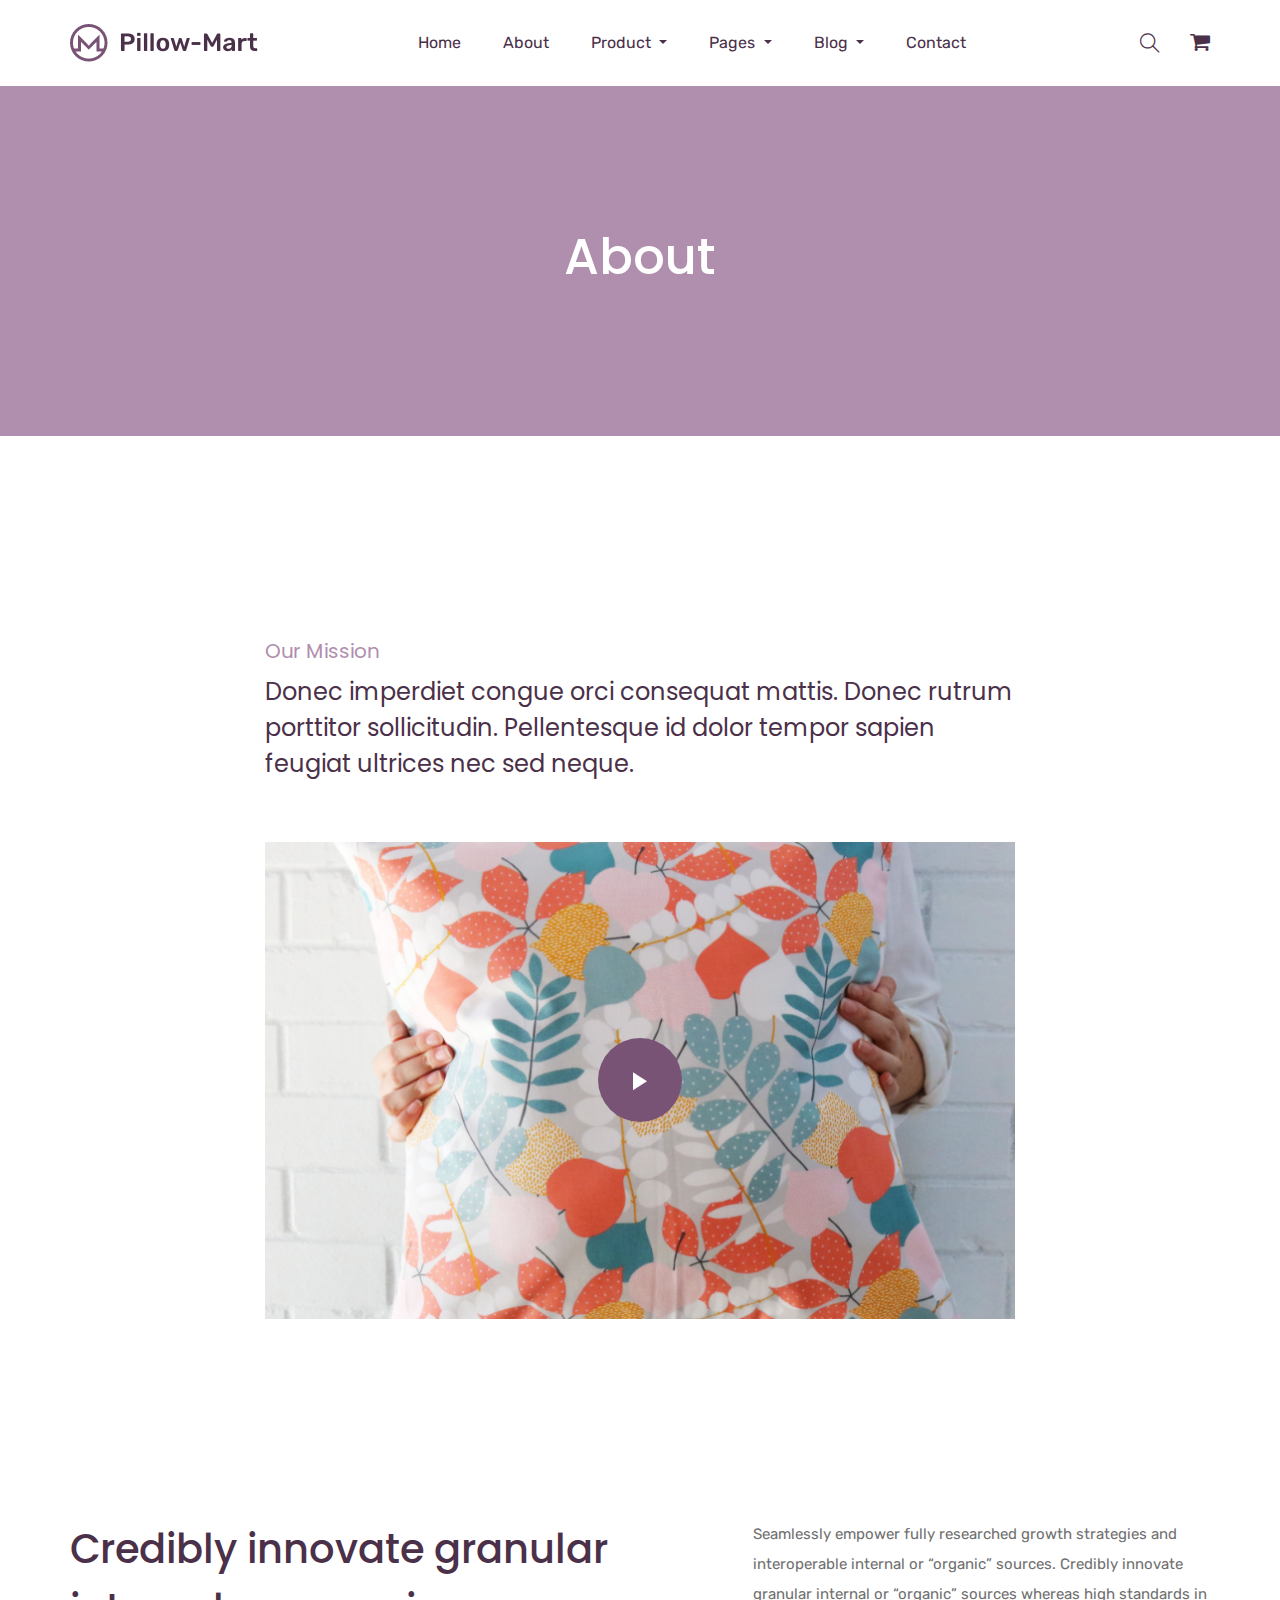
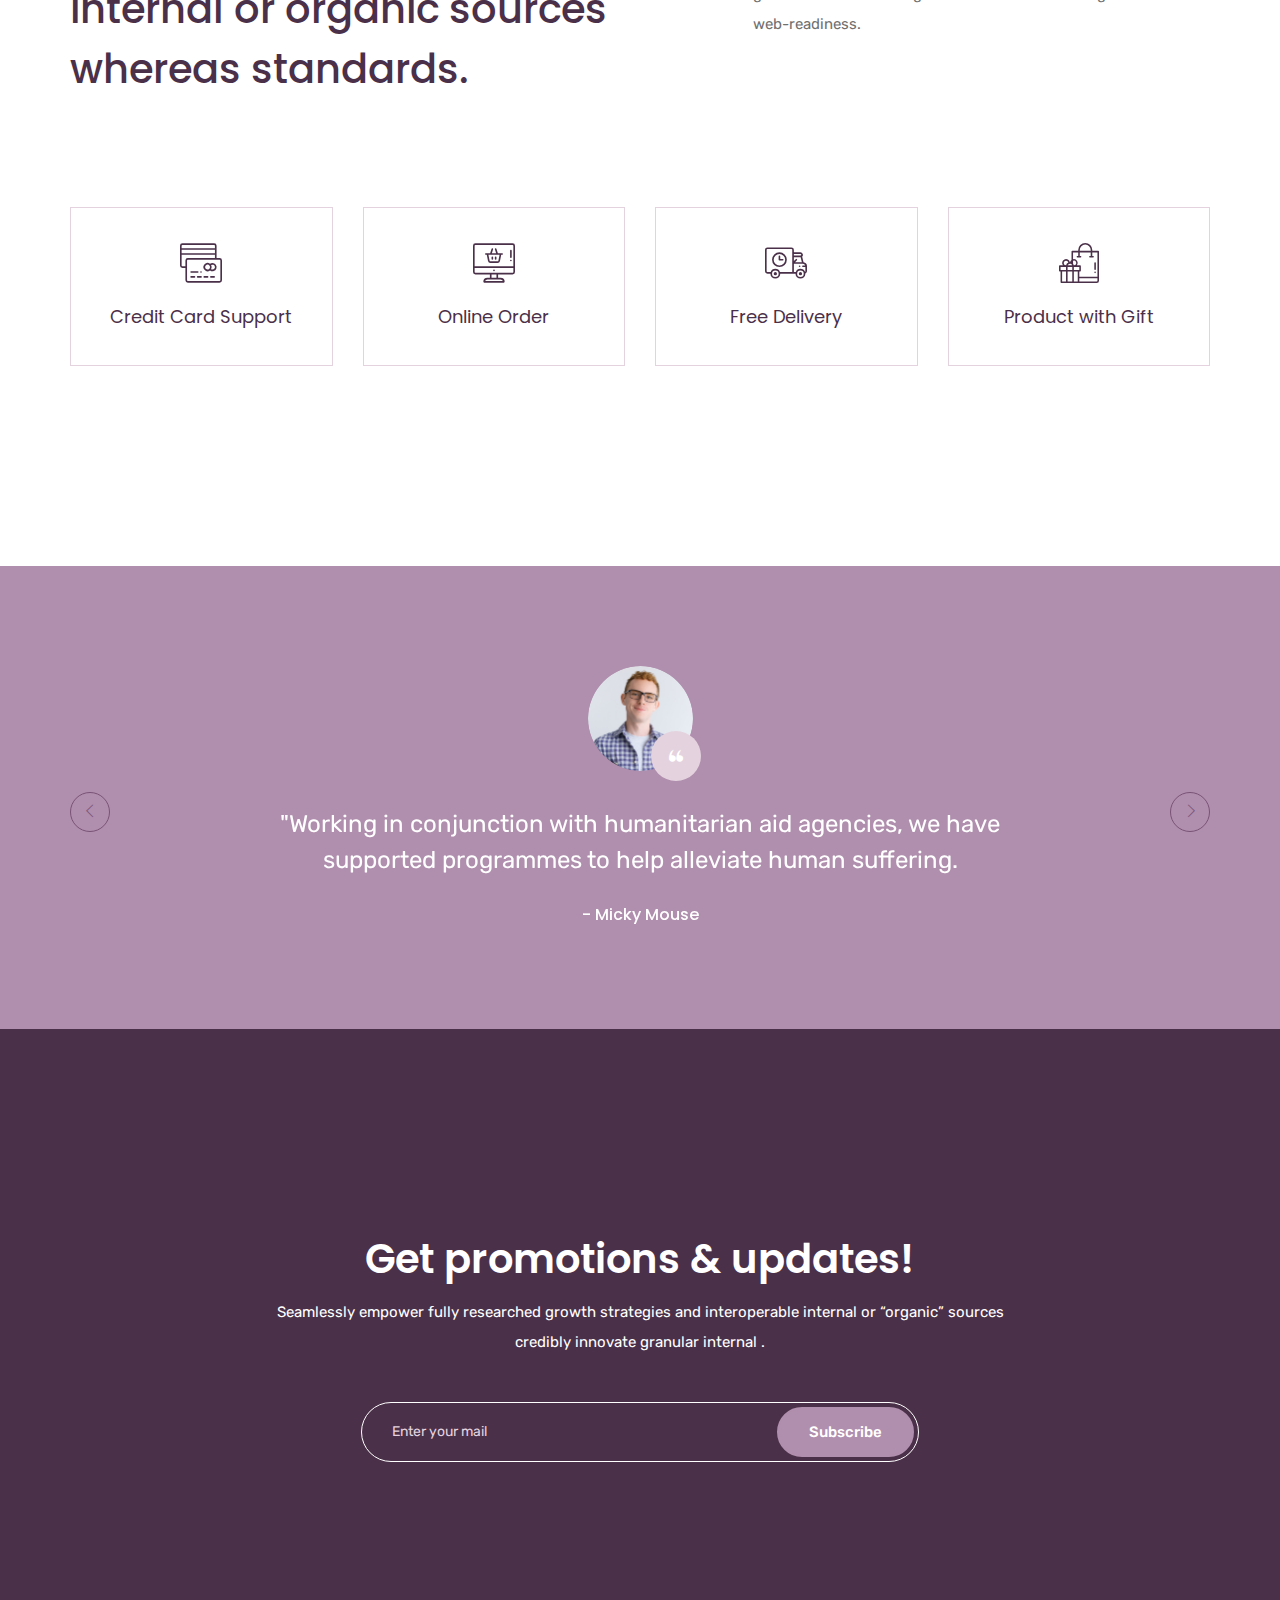
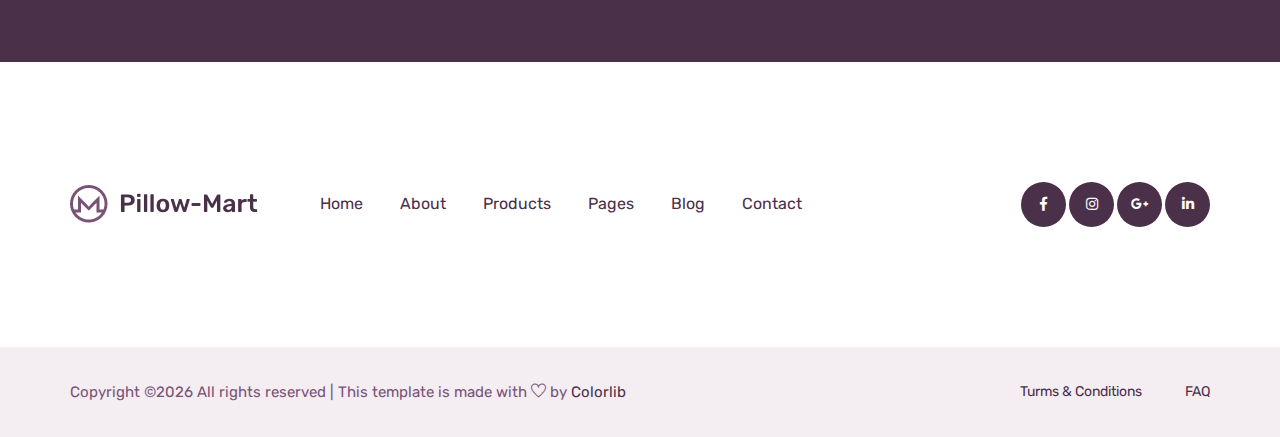
==== about.html @ 35aacd4d "progress 1" ====
<!doctype html>
<html lang="zxx">

<head>
    <!-- Required meta tags -->
    <meta charset="utf-8">
    <meta name="viewport" content="width=device-width, initial-scale=1, shrink-to-fit=no">
    <title>pillloMart</title>
    <link rel="icon" href="img/favicon.png">
    <!-- Bootstrap CSS -->
    <link rel="stylesheet" href="css/bootstrap.min.css">
    <!-- animate CSS -->
    <link rel="stylesheet" href="css/animate.css">
    <!-- owl carousel CSS -->
    <link rel="stylesheet" href="css/owl.carousel.min.css">
    <!-- font awesome CSS -->
    <link rel="stylesheet" href="css/all.css">
    <!-- flaticon CSS -->
    <link rel="stylesheet" href="css/flaticon.css">
    <link rel="stylesheet" href="css/themify-icons.css">
    <!-- font awesome CSS -->
    <link rel="stylesheet" href="css/magnific-popup.css">
    <!-- swiper CSS -->
    <link rel="stylesheet" href="css/slick.css">
    <!-- style CSS -->
    <link rel="stylesheet" href="css/style.css">
</head>

<body>
    <!--::header part start::-->
    <header class="main_menu home_menu">
        <div class="container">
            <div class="row align-items-center justify-content-center">
                <div class="col-lg-12">
                    <nav class="navbar navbar-expand-lg navbar-light">
                        <a class="navbar-brand" href="index.html"> <img src="img/logo.png" alt="logo"> </a>
                        <button class="navbar-toggler" type="button" data-toggle="collapse"
                            data-target="#navbarSupportedContent" aria-controls="navbarSupportedContent"
                            aria-expanded="false" aria-label="Toggle navigation">
                            <span class="menu_icon"><i class="fas fa-bars"></i></span>
                        </button>

                        <div class="collapse navbar-collapse main-menu-item" id="navbarSupportedContent">
                            <ul class="navbar-nav">
                                <li class="nav-item">
                                    <a class="nav-link" href="index.html">Home</a>
                                </li>
                                <li class="nav-item">
                                    <a class="nav-link" href="about.html">about</a>
                                </li>
                                <li class="nav-item dropdown">
                                    <a class="nav-link dropdown-toggle" href="blog.html" id="navbarDropdown_1"
                                        role="button" data-toggle="dropdown" aria-haspopup="true" aria-expanded="false">
                                        product
                                    </a>
                                    <div class="dropdown-menu" aria-labelledby="navbarDropdown_1">
                                        <a class="dropdown-item" href="product_list.html"> product list</a>
                                        <a class="dropdown-item" href="single-product.html">product details</a>
                                        
                                    </div>
                                </li>
                                <li class="nav-item dropdown">
                                    <a class="nav-link dropdown-toggle" href="blog.html" id="navbarDropdown_3"
                                        role="button" data-toggle="dropdown" aria-haspopup="true" aria-expanded="false">
                                        pages
                                    </a>
                                    <div class="dropdown-menu" aria-labelledby="navbarDropdown_2">
                                        <a class="dropdown-item" href="login.html"> 
                                            login
                                            
                                        </a>
                                        <a class="dropdown-item" href="checkout.html">product checkout</a>
                                        <a class="dropdown-item" href="cart.html">shopping cart</a>
                                        <a class="dropdown-item" href="confirmation.html">confirmation</a>
                                        <a class="dropdown-item" href="elements.html">elements</a>
                                    </div>
                                </li>
                                
                                <li class="nav-item dropdown">
                                    <a class="nav-link dropdown-toggle" href="blog.html" id="navbarDropdown_2"
                                        role="button" data-toggle="dropdown" aria-haspopup="true" aria-expanded="false">
                                        blog
                                    </a>
                                    <div class="dropdown-menu" aria-labelledby="navbarDropdown_2">
                                        <a class="dropdown-item" href="blog.html"> blog</a>
                                        <a class="dropdown-item" href="single-blog.html">Single blog</a>
                                    </div>
                                </li>
                                
                                <li class="nav-item">
                                    <a class="nav-link" href="contact.html">Contact</a>
                                </li>
                            </ul>
                        </div>
                        <div class="hearer_icon d-flex align-items-center">
                            <a id="search_1" href="javascript:void(0)"><i class="ti-search"></i></a>
                            <a href="cart.html">
                                <i class="flaticon-shopping-cart-black-shape"></i>
                            </a>
                        </div>
                    </nav>
                </div>
            </div>
        </div>
        <div class="search_input" id="search_input_box">
            <div class="container ">
                <form class="d-flex justify-content-between search-inner">
                    <input type="text" class="form-control" id="search_input" placeholder="Search Here">
                    <button type="submit" class="btn"></button>
                    <span class="ti-close" id="close_search" title="Close Search"></span>
                </form>
            </div>
        </div>
    </header>
    <!-- Header part end-->

    <!-- breadcrumb part start-->
    <section class="breadcrumb_part">
        <div class="container">
            <div class="row">
                <div class="col-lg-12">
                    <div class="breadcrumb_iner">
                        <h2>About</h2>
                    </div>
                </div>
            </div>
        </div>
    </section>
    <!-- breadcrumb part end-->
    
    <!-- product list part start-->
    <section class="about_us padding_top">
        <div class="container">
            <div class="row justify-content-center">
                <div class="col-lg-8">
                    <div class="about_us_content">
                        <h5>Our Mission</h5>
                        <h3>Donec imperdiet congue orci consequat mattis. Donec rutrum porttitor sollicitudin. Pellentesque id dolor tempor sapien feugiat ultrices nec sed neque.</h3>
                        <div class="about_us_video">
                            <img src="img/about_us_video.png" alt="#" class="img-fluid">
                            <a class="about_video_icon popup-youtube" href="https://www.youtube.com/watch?v=DWHB6nTyKDI"></a>
                        </div>
                    </div>
                </div>
            </div>
        </div>
    </section>
    <!-- product list part end-->

    <!-- feature part here -->
    <section class="feature_part section_padding">
        <div class="container">
            <div class="row justify-content-between">
                <div class="col-lg-6">
                    <div class="feature_part_tittle">
                        <h3>Credibly innovate granular
                        internal or organic sources
                        whereas standards.</h3>
                    </div>
                </div>
                <div class="col-lg-5">
                    <div class="feature_part_content">
                        <p>Seamlessly empower fully researched growth strategies and interoperable internal or “organic” sources. Credibly innovate granular internal or “organic” sources whereas high standards in web-readiness.</p>
                    </div>
                </div>
            </div>
            <div class="row justify-content-center">
                <div class="col-lg-3 col-sm-6">
                    <div class="single_feature_part">
                        <img src="img/icon/feature_icon_1.svg" alt="#">
                        <h4>Credit Card Support</h4>
                    </div>
                </div>
                <div class="col-lg-3 col-sm-6">
                    <div class="single_feature_part">
                        <img src="img/icon/feature_icon_2.svg" alt="#">
                        <h4>Online Order</h4>
                    </div>
                </div>
                <div class="col-lg-3 col-sm-6">
                    <div class="single_feature_part">
                        <img src="img/icon/feature_icon_3.svg" alt="#">
                        <h4>Free Delivery</h4>
                    </div>
                </div>
                <div class="col-lg-3 col-sm-6">
                    <div class="single_feature_part">
                        <img src="img/icon/feature_icon_4.svg" alt="#">
                        <h4>Product with Gift</h4>
                    </div>
                </div>
            </div>
        </div>
    </section>
    <!-- feature part end -->
    
    <!-- client review part here -->
    <section class="client_review">
        <div class="container">
            <div class="row justify-content-center">
                <div class="col-lg-8">
                    <div class="client_review_slider owl-carousel">
                        <div class="single_client_review">
                            <div class="client_img">
                                <img src="img/client.png" alt="#">
                            </div>
                            <p>"Working in conjunction with humanitarian aid agencies, we have supported programmes to help alleviate human suffering.</p>
                            <h5>- Micky Mouse</h5>
                        </div>
                        <div class="single_client_review">
                            <div class="client_img">
                                <img src="img/client_1.png" alt="#">
                            </div>
                            <p>"Working in conjunction with humanitarian aid agencies, we have supported programmes to help alleviate human suffering.</p>
                            <h5>- Micky Mouse</h5>
                        </div>
                        <div class="single_client_review">
                            <div class="client_img">
                                <img src="img/client_2.png" alt="#">
                            </div>
                            <p>"Working in conjunction with humanitarian aid agencies, we have supported programmes to help alleviate human suffering.</p>
                            <h5>- Micky Mouse</h5>
                        </div>
                    </div>
                </div>
            </div>
        </div>
    </section>
    <!-- client review part end -->

    <!-- subscribe part here -->
    <section class="subscribe_part section_padding">
        <div class="container">
            <div class="row justify-content-center">
                <div class="col-lg-8">
                    <div class="subscribe_part_content">
                        <h2>Get promotions & updates!</h2>
                        <p>Seamlessly empower fully researched growth strategies and interoperable internal or “organic” sources credibly innovate granular internal .</p>
                        <div class="subscribe_form">
                            <input type="email" placeholder="Enter your mail">
                            <a href="#" class="btn_1">Subscribe</a>
                        </div>
                    </div>
                </div>
            </div>
        </div>
    </section>
    <!-- subscribe part end -->

    <!--::footer_part start::-->
    <footer class="footer_part">
            <div class="footer_iner">
                <div class="container">
                    <div class="row justify-content-between align-items-center">
                        <div class="col-lg-8">
                            <div class="footer_menu">
                                <div class="footer_logo">
                                    <a href="index.html"><img src="img/logo.png" alt="#"></a>
                                </div>
                                <div class="footer_menu_item">
                                    <a href="index.html">Home</a>
                                    <a href="about.html">About</a>
                                    <a href="product_list.html">Products</a>
                                    <a href="#">Pages</a>
                                    <a href="blog.html">Blog</a>
                                    <a href="contact.html">Contact</a>
                                </div>
                            </div>
                        </div>
                        <div class="col-lg-4">
                            <div class="social_icon">
                                <a href="#"><i class="fab fa-facebook-f"></i></a>
                                <a href="#"><i class="fab fa-instagram"></i></a>
                                <a href="#"><i class="fab fa-google-plus-g"></i></a>
                                <a href="#"><i class="fab fa-linkedin-in"></i></a>
                            </div>
                        </div>
                    </div>
                </div>
            </div>
            
            <div class="copyright_part">
                <div class="container">
                    <div class="row ">
                        <div class="col-lg-12">
                            <div class="copyright_text">
                                <P><!-- Link back to Colorlib can't be removed. Template is licensed under CC BY 3.0. -->
Copyright &copy;<script>document.write(new Date().getFullYear());</script> All rights reserved | This template is made with <i class="ti-heart" aria-hidden="true"></i> by <a href="https://colorlib.com" target="_blank">Colorlib</a>
<!-- Link back to Colorlib can't be removed. Template is licensed under CC BY 3.0. --></P>
                                <div class="copyright_link">
                                    <a href="#">Turms & Conditions</a>
                                    <a href="#">FAQ</a>
                                </div>
                            </div>
                        </div>
                    </div>
                </div>
            </div>
    </footer>
    <!--::footer_part end::-->

    <!-- jquery plugins here-->
    <script src="js/jquery-1.12.1.min.js"></script>
    <!-- popper js -->
    <script src="js/popper.min.js"></script>
    <!-- bootstrap js -->
    <script src="js/bootstrap.min.js"></script>
    <!-- easing js -->
    <script src="js/jquery.magnific-popup.js"></script>
    <!-- swiper js -->
    <script src="js/swiper.min.js"></script>
    <!-- swiper js -->
    <script src="js/mixitup.min.js"></script>
    <!-- particles js -->
    <script src="js/owl.carousel.min.js"></script>
    <script src="js/jquery.nice-select.min.js"></script>
    <!-- slick js -->
    <script src="js/slick.min.js"></script>
    <script src="js/jquery.counterup.min.js"></script>
    <script src="js/waypoints.min.js"></script>
    <script src="js/contact.js"></script>
    <script src="js/jquery.ajaxchimp.min.js"></script>
    <script src="js/jquery.form.js"></script>
    <script src="js/jquery.validate.min.js"></script>
    <script src="js/mail-script.js"></script>
    <!-- custom js -->
    <script src="js/custom.js"></script>
</body>

</html>
---- css/flaticon.css ----
/*
  	Flaticon icon font: Flaticon
  	Creation date: 30/12/2019 07:11
  	*/

@font-face {
  font-family: "Flaticon";
  src: url("../fonts/Flaticon.eot");
  src: url("../fonts/Flaticon.eot?#iefix") format("embedded-opentype"),
       url("../fonts/Flaticon.woff2") format("woff2"),
       url("../fonts/Flaticon.woff") format("woff"),
       url("../fonts/Flaticon.ttf") format("truetype"),
       url("../fonts/Flaticon.svg#Flaticon") format("svg");
  font-weight: normal;
  font-style: normal;
}

@media screen and (-webkit-min-device-pixel-ratio:0) {
  @font-face {
    font-family: "Flaticon";
    src: url("./Flaticon.svg#Flaticon") format("svg");
  }
}

[class^="flaticon-"]:before, [class*=" flaticon-"]:before,
[class^="flaticon-"]:after, [class*=" flaticon-"]:after {   
  font-family: Flaticon;
  font-style: normal;
}

.flaticon-quote:before { content: "\f100"; }
.flaticon-shopping-cart-black-shape:before { content: "\f101"; }
---- css/themify-icons.css ----
@font-face {
	font-family: 'themify';
	src:url('../fonts/themify.eot?-fvbane');
	src:url('../fonts/themify.eot?#iefix-fvbane') format('embedded-opentype'),
		url('../fonts/themify.woff?-fvbane') format('woff'),
		url('../fonts/themify.ttf?-fvbane') format('truetype'),
		url('../fonts/themify.svg?-fvbane#themify') format('svg');
	font-weight: normal;
	font-style: normal;
}

[class^="ti-"], [class*=" ti-"] {
	font-family: 'themify';
	speak: none;
	font-style: normal;
	font-weight: normal;
	font-variant: normal;
	text-transform: none;
	line-height: 1;

	/* Better Font Rendering =========== */
	-webkit-font-smoothing: antialiased;
	-moz-osx-font-smoothing: grayscale;
}

.ti-wand:before {
	content: "\e600";
}
.ti-volume:before {
	content: "\e601";
}
.ti-user:before {
	content: "\e602";
}
.ti-unlock:before {
	content: "\e603";
}
.ti-unlink:before {
	content: "\e604";
}
.ti-trash:before {
	content: "\e605";
}
.ti-thought:before {
	content: "\e606";
}
.ti-target:before {
	content: "\e607";
}
.ti-tag:before {
	content: "\e608";
}
.ti-tablet:before {
	content: "\e609";
}
.ti-star:before {
	content: "\e60a";
}
.ti-spray:before {
	content: "\e60b";
}
.ti-signal:before {
	content: "\e60c";
}
.ti-shopping-cart:before {
	content: "\e60d";
}
.ti-shopping-cart-full:before {
	content: "\e60e";
}
.ti-settings:before {
	content: "\e60f";
}
.ti-search:before {
	content: "\e610";
}
.ti-zoom-in:before {
	content: "\e611";
}
.ti-zoom-out:before {
	content: "\e612";
}
.ti-cut:before {
	content: "\e613";
}
.ti-ruler:before {
	content: "\e614";
}
.ti-ruler-pencil:before {
	content: "\e615";
}
.ti-ruler-alt:before {
	content: "\e616";
}
.ti-bookmark:before {
	content: "\e617";
}
.ti-bookmark-alt:before {
	content: "\e618";
}
.ti-reload:before {
	content: "\e619";
}
.ti-plus:before {
	content: "\e61a";
}
.ti-pin:before {
	content: "\e61b";
}
.ti-pencil:before {
	content: "\e61c";
}
.ti-pencil-alt:before {
	content: "\e61d";
}
.ti-paint-roller:before {
	content: "\e61e";
}
.ti-paint-bucket:before {
	content: "\e61f";
}
.ti-na:before {
	content: "\e620";
}
.ti-mobile:before {
	content: "\e621";
}
.ti-minus:before {
	content: "\e622";
}
.ti-medall:before {
	content: "\e623";
}
.ti-medall-alt:before {
	content: "\e624";
}
.ti-marker:before {
	content: "\e625";
}
.ti-marker-alt:before {
	content: "\e626";
}
.ti-arrow-up:before {
	content: "\e627";
}
.ti-arrow-right:before {
	content: "\e628";
}
.ti-arrow-left:before {
	content: "\e629";
}
.ti-arrow-down:before {
	content: "\e62a";
}
.ti-lock:before {
	content: "\e62b";
}
.ti-location-arrow:before {
	content: "\e62c";
}
.ti-link:before {
	content: "\e62d";
}
.ti-layout:before {
	content: "\e62e";
}
.ti-layers:before {
	content: "\e62f";
}
.ti-layers-alt:before {
	content: "\e630";
}
.ti-key:before {
	content: "\e631";
}
.ti-import:before {
	content: "\e632";
}
.ti-image:before {
	content: "\e633";
}
.ti-heart:before {
	content: "\e634";
}
.ti-heart-broken:before {
	content: "\e635";
}
.ti-hand-stop:before {
	content: "\e636";
}
.ti-hand-open:before {
	content: "\e637";
}
.ti-hand-drag:before {
	content: "\e638";
}
.ti-folder:before {
	content: "\e639";
}
.ti-flag:before {
	content: "\e63a";
}
.ti-flag-alt:before {
	content: "\e63b";
}
.ti-flag-alt-2:before {
	content: "\e63c";
}
.ti-eye:before {
	content: "\e63d";
}
.ti-export:before {
	content: "\e63e";
}
.ti-exchange-vertical:before {
	content: "\e63f";
}
.ti-desktop:before {
	content: "\e640";
}
.ti-cup:before {
	content: "\e641";
}
.ti-crown:before {
	content: "\e642";
}
.ti-comments:before {
	content: "\e643";
}
.ti-comment:before {
	content: "\e644";
}
.ti-comment-alt:before {
	content: "\e645";
}
.ti-close:before {
	content: "\e646";
}
.ti-clip:before {
	content: "\e647";
}
.ti-angle-up:before {
	content: "\e648";
}
.ti-angle-right:before {
	content: "\e649";
}
.ti-angle-left:before {
	content: "\e64a";
}
.ti-angle-down:before {
	content: "\e64b";
}
.ti-check:before {
	content: "\e64c";
}
.ti-check-box:before {
	content: "\e64d";
}
.ti-camera:before {
	content: "\e64e";
}
.ti-announcement:before {
	content: "\e64f";
}
.ti-brush:before {
	content: "\e650";
}
.ti-briefcase:before {
	content: "\e651";
}
.ti-bolt:before {
	content: "\e652";
}
.ti-bolt-alt:before {
	content: "\e653";
}
.ti-blackboard:before {
	content: "\e654";
}
.ti-bag:before {
	content: "\e655";
}
.ti-move:before {
	content: "\e656";
}
.ti-arrows-vertical:before {
	content: "\e657";
}
.ti-arrows-horizontal:before {
	content: "\e658";
}
.ti-fullscreen:before {
	content: "\e659";
}
.ti-arrow-top-right:before {
	content: "\e65a";
}
.ti-arrow-top-left:before {
	content: "\e65b";
}
.ti-arrow-circle-up:before {
	content: "\e65c";
}
.ti-arrow-circle-right:before {
	content: "\e65d";
}
.ti-arrow-circle-left:before {
	content: "\e65e";
}
.ti-arrow-circle-down:before {
	content: "\e65f";
}
.ti-angle-double-up:before {
	content: "\e660";
}
.ti-angle-double-right:before {
	content: "\e661";
}
.ti-angle-double-left:before {
	content: "\e662";
}
.ti-angle-double-down:before {
	content: "\e663";
}
.ti-zip:before {
	content: "\e664";
}
.ti-world:before {
	content: "\e665";
}
.ti-wheelchair:before {
	content: "\e666";
}
.ti-view-list:before {
	content: "\e667";
}
.ti-view-list-alt:before {
	content: "\e668";
}
.ti-view-grid:before {
	content: "\e669";
}
.ti-uppercase:before {
	content: "\e66a";
}
.ti-upload:before {
	content: "\e66b";
}
.ti-underline:before {
	content: "\e66c";
}
.ti-truck:before {
	content: "\e66d";
}
.ti-timer:before {
	content: "\e66e";
}
.ti-ticket:before {
	content: "\e66f";
}
.ti-thumb-up:before {
	content: "\e670";
}
.ti-thumb-down:before {
	content: "\e671";
}
.ti-text:before {
	content: "\e672";
}
.ti-stats-up:before {
	content: "\e673";
}
.ti-stats-down:before {
	content: "\e674";
}
.ti-split-v:before {
	content: "\e675";
}
.ti-split-h:before {
	content: "\e676";
}
.ti-smallcap:before {
	content: "\e677";
}
.ti-shine:before {
	content: "\e678";
}
.ti-shift-right:before {
	content: "\e679";
}
.ti-shift-left:before {
	content: "\e67a";
}
.ti-shield:before {
	content: "\e67b";
}
.ti-notepad:before {
	content: "\e67c";
}
.ti-server:before {
	content: "\e67d";
}
.ti-quote-right:before {
	content: "\e67e";
}
.ti-quote-left:before {
	content: "\e67f";
}
.ti-pulse:before {
	content: "\e680";
}
.ti-printer:before {
	content: "\e681";
}
.ti-power-off:before {
	content: "\e682";
}
.ti-plug:before {
	content: "\e683";
}
.ti-pie-chart:before {
	content: "\e684";
}
.ti-paragraph:before {
	content: "\e685";
}
.ti-panel:before {
	content: "\e686";
}
.ti-package:before {
	content: "\e687";
}
.ti-music:before {
	content: "\e688";
}
.ti-music-alt:before {
	content: "\e689";
}
.ti-mouse:before {
	content: "\e68a";
}
.ti-mouse-alt:before {
	content: "\e68b";
}
.ti-money:before {
	content: "\e68c";
}
.ti-microphone:before {
	content: "\e68d";
}
.ti-menu:before {
	content: "\e68e";
}
.ti-menu-alt:before {
	content: "\e68f";
}
.ti-map:before {
	content: "\e690";
}
.ti-map-alt:before {
	content: "\e691";
}
.ti-loop:before {
	content: "\e692";
}
.ti-location-pin:before {
	content: "\e693";
}
.ti-list:before {
	content: "\e694";
}
.ti-light-bulb:before {
	content: "\e695";
}
.ti-Italic:before {
	content: "\e696";
}
.ti-info:before {
	content: "\e697";
}
.ti-infinite:before {
	content: "\e698";
}
.ti-id-badge:before {
	content: "\e699";
}
.ti-hummer:before {
	content: "\e69a";
}
.ti-home:before {
	content: "\e69b";
}
.ti-help:before {
	content: "\e69c";
}
.ti-headphone:before {
	content: "\e69d";
}
.ti-harddrives:before {
	content: "\e69e";
}
.ti-harddrive:before {
	content: "\e69f";
}
.ti-gift:before {
	content: "\e6a0";
}
.ti-game:before {
	content: "\e6a1";
}
.ti-filter:before {
	content: "\e6a2";
}
.ti-files:before {
	content: "\e6a3";
}
.ti-file:before {
	content: "\e6a4";
}
.ti-eraser:before {
	content: "\e6a5";
}
.ti-envelope:before {
	content: "\e6a6";
}
.ti-download:before {
	content: "\e6a7";
}
.ti-direction:before {
	content: "\e6a8";
}
.ti-direction-alt:before {
	content: "\e6a9";
}
.ti-dashboard:before {
	content: "\e6aa";
}
.ti-control-stop:before {
	content: "\e6ab";
}
.ti-control-shuffle:before {
	content: "\e6ac";
}
.ti-control-play:before {
	content: "\e6ad";
}
.ti-control-pause:before {
	content: "\e6ae";
}
.ti-control-forward:before {
	content: "\e6af";
}
.ti-control-backward:before {
	content: "\e6b0";
}
.ti-cloud:before {
	content: "\e6b1";
}
.ti-cloud-up:before {
	content: "\e6b2";
}
.ti-cloud-down:before {
	content: "\e6b3";
}
.ti-clipboard:before {
	content: "\e6b4";
}
.ti-car:before {
	content: "\e6b5";
}
.ti-calendar:before {
	content: "\e6b6";
}
.ti-book:before {
	content: "\e6b7";
}
.ti-bell:before {
	content: "\e6b8";
}
.ti-basketball:before {
	content: "\e6b9";
}
.ti-bar-chart:before {
	content: "\e6ba";
}
.ti-bar-chart-alt:before {
	content: "\e6bb";
}
.ti-back-right:before {
	content: "\e6bc";
}
.ti-back-left:before {
	content: "\e6bd";
}
.ti-arrows-corner:before {
	content: "\e6be";
}
.ti-archive:before {
	content: "\e6bf";
}
.ti-anchor:before {
	content: "\e6c0";
}
.ti-align-right:before {
	content: "\e6c1";
}
.ti-align-left:before {
	content: "\e6c2";
}
.ti-align-justify:before {
	content: "\e6c3";
}
.ti-align-center:before {
	content: "\e6c4";
}
.ti-alert:before {
	content: "\e6c5";
}
.ti-alarm-clock:before {
	content: "\e6c6";
}
.ti-agenda:before {
	content: "\e6c7";
}
.ti-write:before {
	content: "\e6c8";
}
.ti-window:before {
	content: "\e6c9";
}
.ti-widgetized:before {
	content: "\e6ca";
}
.ti-widget:before {
	content: "\e6cb";
}
.ti-widget-alt:before {
	content: "\e6cc";
}
.ti-wallet:before {
	content: "\e6cd";
}
.ti-video-clapper:before {
	content: "\e6ce";
}
.ti-video-camera:before {
	content: "\e6cf";
}
.ti-vector:before {
	content: "\e6d0";
}
.ti-themify-logo:before {
	content: "\e6d1";
}
.ti-themify-favicon:before {
	content: "\e6d2";
}
.ti-themify-favicon-alt:before {
	content: "\e6d3";
}
.ti-support:before {
	content: "\e6d4";
}
.ti-stamp:before {
	content: "\e6d5";
}
.ti-split-v-alt:before {
	content: "\e6d6";
}
.ti-slice:before {
	content: "\e6d7";
}
.ti-shortcode:before {
	content: "\e6d8";
}
.ti-shift-right-alt:before {
	content: "\e6d9";
}
.ti-shift-left-alt:before {
	content: "\e6da";
}
.ti-ruler-alt-2:before {
	content: "\e6db";
}
.ti-receipt:before {
	content: "\e6dc";
}
.ti-pin2:before {
	content: "\e6dd";
}
.ti-pin-alt:before {
	content: "\e6de";
}
.ti-pencil-alt2:before {
	content: "\e6df";
}
.ti-palette:before {
	content: "\e6e0";
}
.ti-more:before {
	content: "\e6e1";
}
.ti-more-alt:before {
	content: "\e6e2";
}
.ti-microphone-alt:before {
	content: "\e6e3";
}
.ti-magnet:before {
	content: "\e6e4";
}
.ti-line-double:before {
	content: "\e6e5";
}
.ti-line-dotted:before {
	content: "\e6e6";
}
.ti-line-dashed:before {
	content: "\e6e7";
}
.ti-layout-width-full:before {
	content: "\e6e8";
}
.ti-layout-width-default:before {
	content: "\e6e9";
}
.ti-layout-width-default-alt:before {
	content: "\e6ea";
}
.ti-layout-tab:before {
	content: "\e6eb";
}
.ti-layout-tab-window:before {
	content: "\e6ec";
}
.ti-layout-tab-v:before {
	content: "\e6ed";
}
.ti-layout-tab-min:before {
	content: "\e6ee";
}
.ti-layout-slider:before {
	content: "\e6ef";
}
.ti-layout-slider-alt:before {
	content: "\e6f0";
}
.ti-layout-sidebar-right:before {
	content: "\e6f1";
}
.ti-layout-sidebar-none:before {
	content: "\e6f2";
}
.ti-layout-sidebar-left:before {
	content: "\e6f3";
}
.ti-layout-placeholder:before {
	content: "\e6f4";
}
.ti-layout-menu:before {
	content: "\e6f5";
}
.ti-layout-menu-v:before {
	content: "\e6f6";
}
.ti-layout-menu-separated:before {
	content: "\e6f7";
}
.ti-layout-menu-full:before {
	content: "\e6f8";
}
.ti-layout-media-right-alt:before {
	content: "\e6f9";
}
.ti-layout-media-right:before {
	content: "\e6fa";
}
.ti-layout-media-overlay:before {
	content: "\e6fb";
}
.ti-layout-media-overlay-alt:before {
	content: "\e6fc";
}
.ti-layout-media-overlay-alt-2:before {
	content: "\e6fd";
}
.ti-layout-media-left-alt:before {
	content: "\e6fe";
}
.ti-layout-media-left:before {
	content: "\e6ff";
}
.ti-layout-media-center-alt:before {
	content: "\e700";
}
.ti-layout-media-center:before {
	content: "\e701";
}
.ti-layout-list-thumb:before {
	content: "\e702";
}
.ti-layout-list-thumb-alt:before {
	content: "\e703";
}
.ti-layout-list-post:before {
	content: "\e704";
}
.ti-layout-list-large-image:before {
	content: "\e705";
}
.ti-layout-line-solid:before {
	content: "\e706";
}
.ti-layout-grid4:before {
	content: "\e707";
}
.ti-layout-grid3:before {
	content: "\e708";
}
.ti-layout-grid2:before {
	content: "\e709";
}
.ti-layout-grid2-thumb:before {
	content: "\e70a";
}
.ti-layout-cta-right:before {
	content: "\e70b";
}
.ti-layout-cta-left:before {
	content: "\e70c";
}
.ti-layout-cta-center:before {
	content: "\e70d";
}
.ti-layout-cta-btn-right:before {
	content: "\e70e";
}
.ti-layout-cta-btn-left:before {
	content: "\e70f";
}
.ti-layout-column4:before {
	content: "\e710";
}
.ti-layout-column3:before {
	content: "\e711";
}
.ti-layout-column2:before {
	content: "\e712";
}
.ti-layout-accordion-separated:before {
	content: "\e713";
}
.ti-layout-accordion-merged:before {
	content: "\e714";
}
.ti-layout-accordion-list:before {
	content: "\e715";
}
.ti-ink-pen:before {
	content: "\e716";
}
.ti-info-alt:before {
	content: "\e717";
}
.ti-help-alt:before {
	content: "\e718";
}
.ti-headphone-alt:before {
	content: "\e719";
}
.ti-hand-point-up:before {
	content: "\e71a";
}
.ti-hand-point-right:before {
	content: "\e71b";
}
.ti-hand-point-left:before {
	content: "\e71c";
}
.ti-hand-point-down:before {
	content: "\e71d";
}
.ti-gallery:before {
	content: "\e71e";
}
.ti-face-smile:before {
	content: "\e71f";
}
.ti-face-sad:before {
	content: "\e720";
}
.ti-credit-card:before {
	content: "\e721";
}
.ti-control-skip-forward:before {
	content: "\e722";
}
.ti-control-skip-backward:before {
	content: "\e723";
}
.ti-control-record:before {
	content: "\e724";
}
.ti-control-eject:before {
	content: "\e725";
}
.ti-comments-smiley:before {
	content: "\e726";
}
.ti-brush-alt:before {
	content: "\e727";
}
.ti-youtube:before {
	content: "\e728";
}
.ti-vimeo:before {
	content: "\e729";
}
.ti-twitter:before {
	content: "\e72a";
}
.ti-time:before {
	content: "\e72b";
}
.ti-tumblr:before {
	content: "\e72c";
}
.ti-skype:before {
	content: "\e72d";
}
.ti-share:before {
	content: "\e72e";
}
.ti-share-alt:before {
	content: "\e72f";
}
.ti-rocket:before {
	content: "\e730";
}
.ti-pinterest:before {
	content: "\e731";
}
.ti-new-window:before {
	content: "\e732";
}
.ti-microsoft:before {
	content: "\e733";
}
.ti-list-ol:before {
	content: "\e734";
}
.ti-linkedin:before {
	content: "\e735";
}
.ti-layout-sidebar-2:before {
	content: "\e736";
}
.ti-layout-grid4-alt:before {
	content: "\e737";
}
.ti-layout-grid3-alt:before {
	content: "\e738";
}
.ti-layout-grid2-alt:before {
	content: "\e739";
}
.ti-layout-column4-alt:before {
	content: "\e73a";
}
.ti-layout-column3-alt:before {
	content: "\e73b";
}
.ti-layout-column2-alt:before {
	content: "\e73c";
}
.ti-instagram:before {
	content: "\e73d";
}
.ti-google:before {
	content: "\e73e";
}
.ti-github:before {
	content: "\e73f";
}
.ti-flickr:before {
	content: "\e740";
}
.ti-facebook:before {
	content: "\e741";
}
.ti-dropbox:before {
	content: "\e742";
}
.ti-dribbble:before {
	content: "\e743";
}
.ti-apple:before {
	content: "\e744";
}
.ti-android:before {
	content: "\e745";
}
.ti-save:before {
	content: "\e746";
}
.ti-save-alt:before {
	content: "\e747";
}
.ti-yahoo:before {
	content: "\e748";
}
.ti-wordpress:before {
	content: "\e749";
}
.ti-vimeo-alt:before {
	content: "\e74a";
}
.ti-twitter-alt:before {
	content: "\e74b";
}
.ti-tumblr-alt:before {
	content: "\e74c";
}
.ti-trello:before {
	content: "\e74d";
}
.ti-stack-overflow:before {
	content: "\e74e";
}
.ti-soundcloud:before {
	content: "\e74f";
}
.ti-sharethis:before {
	content: "\e750";
}
.ti-sharethis-alt:before {
	content: "\e751";
}
.ti-reddit:before {
	content: "\e752";
}
.ti-pinterest-alt:before {
	content: "\e753";
}
.ti-microsoft-alt:before {
	content: "\e754";
}
.ti-linux:before {
	content: "\e755";
}
.ti-jsfiddle:before {
	content: "\e756";
}
.ti-joomla:before {
	content: "\e757";
}
.ti-html5:before {
	content: "\e758";
}
.ti-flickr-alt:before {
	content: "\e759";
}
.ti-email:before {
	content: "\e75a";
}
.ti-drupal:before {
	content: "\e75b";
}
.ti-dropbox-alt:before {
	content: "\e75c";
}
.ti-css3:before {
	content: "\e75d";
}
.ti-rss:before {
	content: "\e75e";
}
.ti-rss-alt:before {
	content: "\e75f";
}
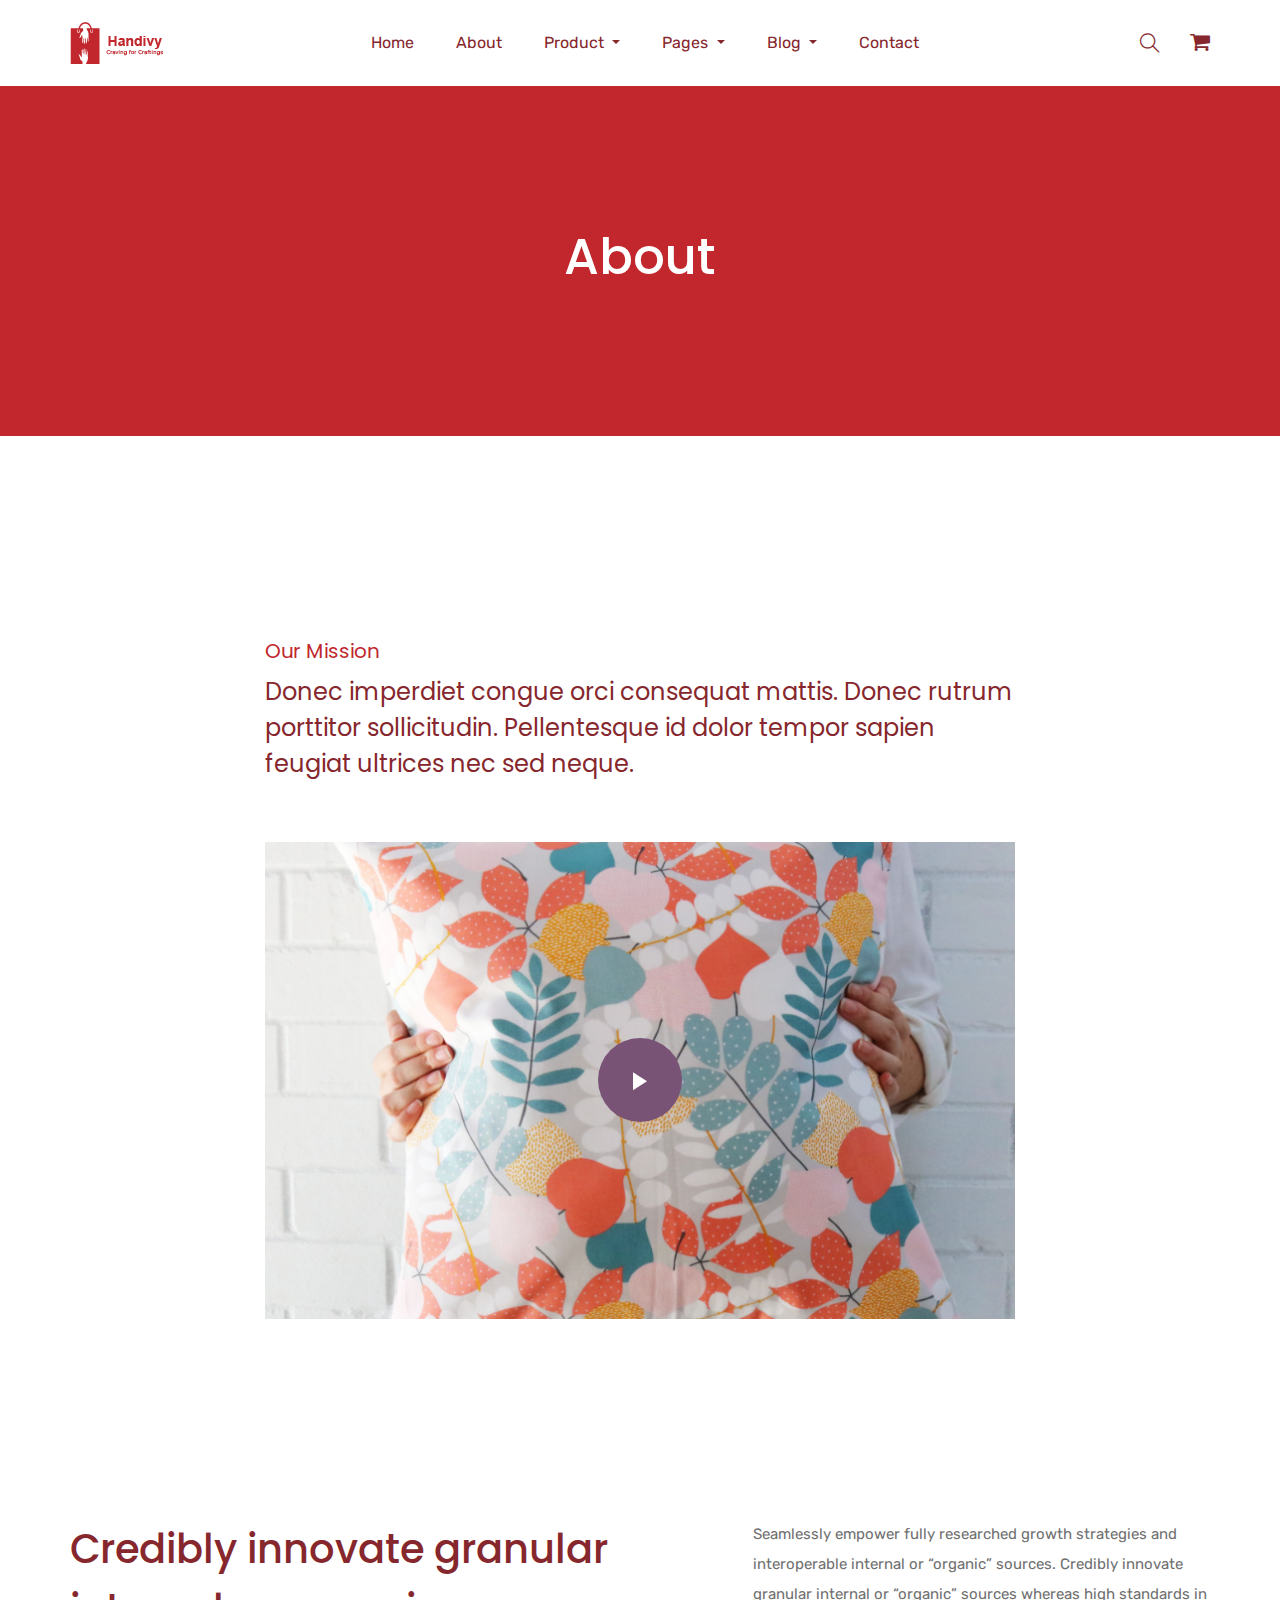
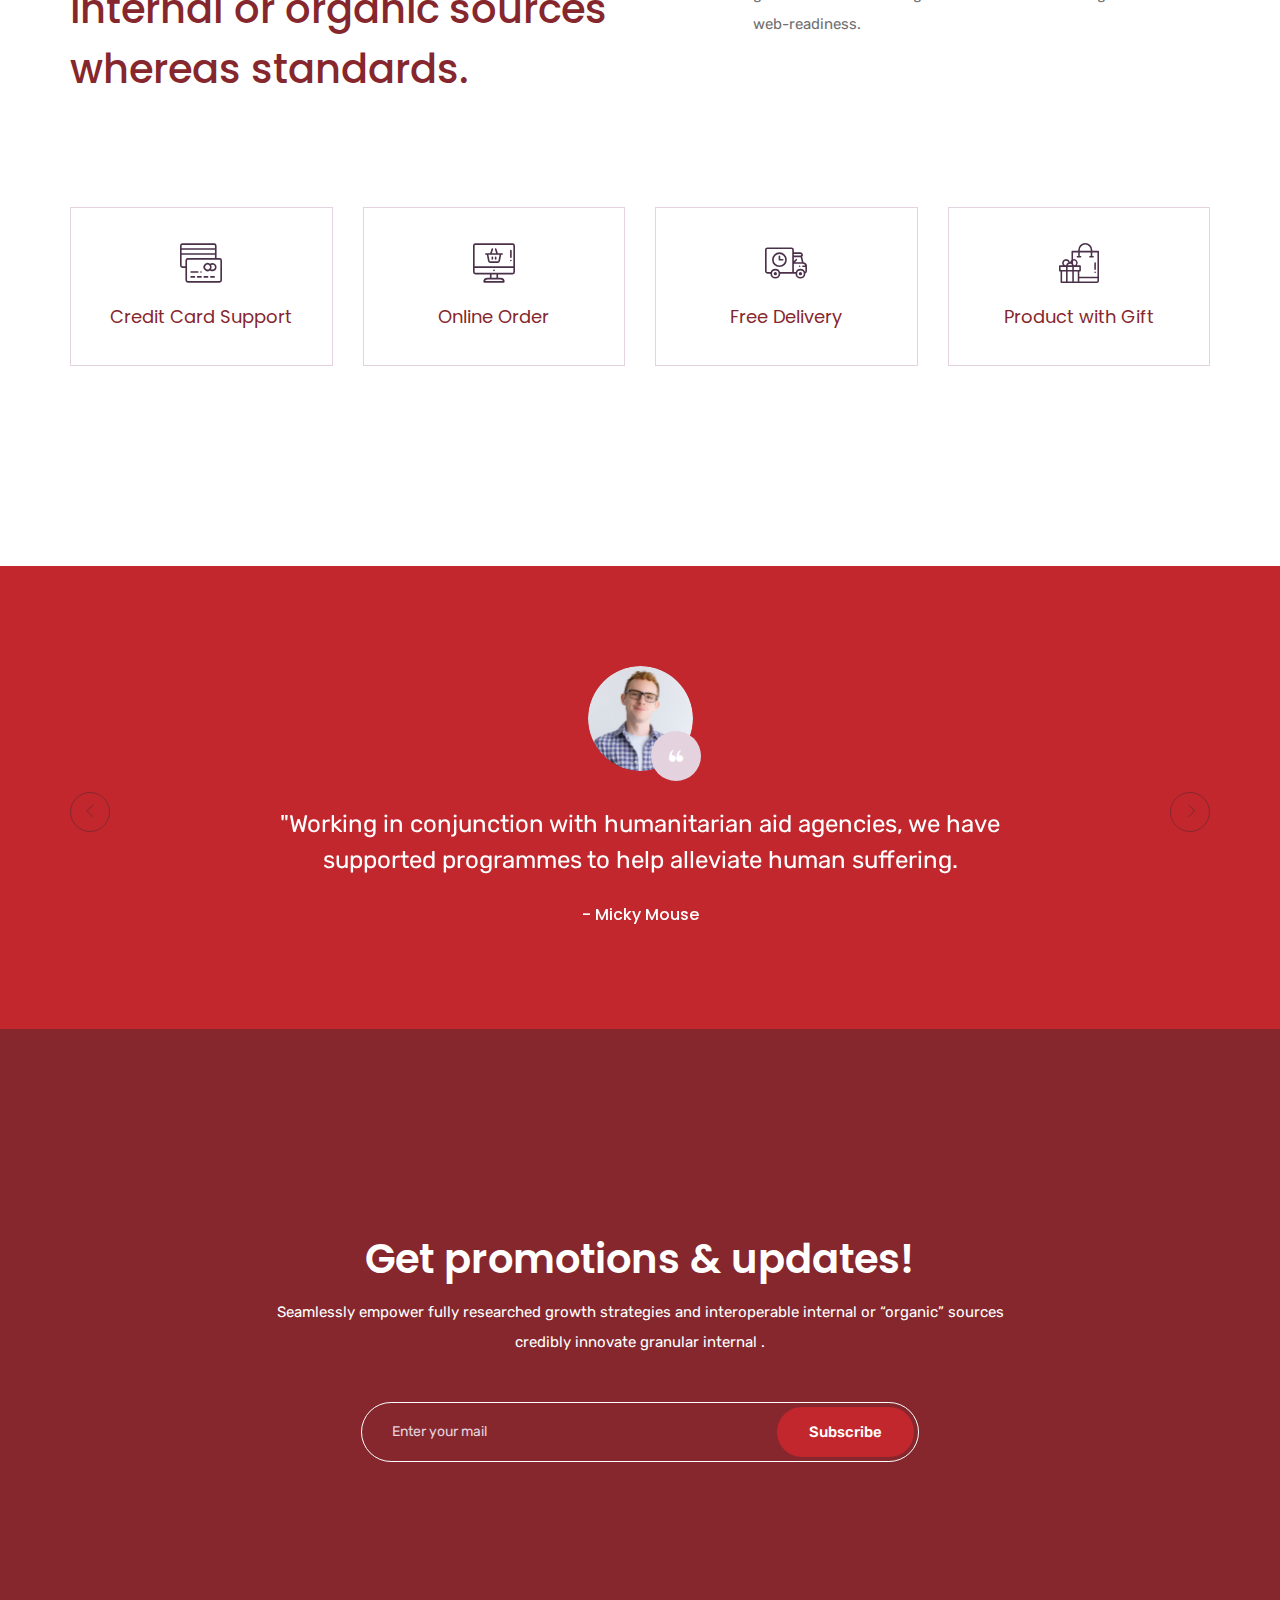
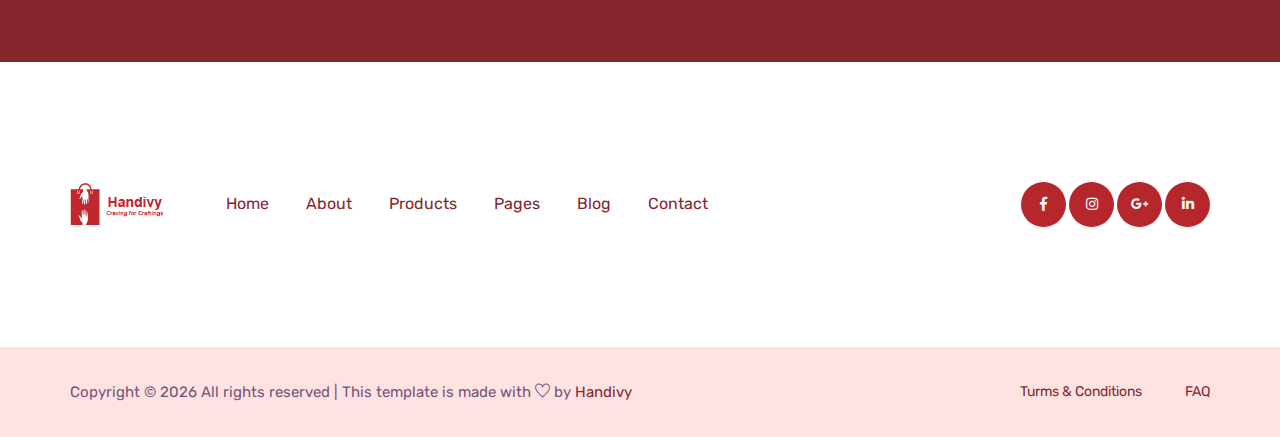
==== commit bc90833b: "refactor(app): edit about.html, blog.html, cart.html, login.html" ====
--- a/about.html
+++ b/about.html
@@ -1,301 +1,405 @@
-<!doctype html>
+<!DOCTYPE html>
 <html lang="zxx">
-
-<head>
+  <head>
     <!-- Required meta tags -->
-    <meta charset="utf-8">
-    <meta name="viewport" content="width=device-width, initial-scale=1, shrink-to-fit=no">
-    <title>pillloMart</title>
-    <link rel="icon" href="img/favicon.png">
+    <meta charset="utf-8" />
+    <meta
+      name="viewport"
+      content="width=device-width, initial-scale=1, shrink-to-fit=no"
+    />
+    <title>Handivy - handicraft e-commerce</title>
+    <link rel="icon" href="img/logo/Asset 9.png" />
     <!-- Bootstrap CSS -->
-    <link rel="stylesheet" href="css/bootstrap.min.css">
+    <link rel="stylesheet" href="css/bootstrap.min.css" />
     <!-- animate CSS -->
-    <link rel="stylesheet" href="css/animate.css">
+    <link rel="stylesheet" href="css/animate.css" />
     <!-- owl carousel CSS -->
-    <link rel="stylesheet" href="css/owl.carousel.min.css">
+    <link rel="stylesheet" href="css/owl.carousel.min.css" />
     <!-- font awesome CSS -->
-    <link rel="stylesheet" href="css/all.css">
+    <link rel="stylesheet" href="css/all.css" />
     <!-- flaticon CSS -->
-    <link rel="stylesheet" href="css/flaticon.css">
-    <link rel="stylesheet" href="css/themify-icons.css">
+    <link rel="stylesheet" href="css/flaticon.css" />
+    <link rel="stylesheet" href="css/themify-icons.css" />
     <!-- font awesome CSS -->
-    <link rel="stylesheet" href="css/magnific-popup.css">
+    <link rel="stylesheet" href="css/magnific-popup.css" />
     <!-- swiper CSS -->
-    <link rel="stylesheet" href="css/slick.css">
+    <link rel="stylesheet" href="css/slick.css" />
     <!-- style CSS -->
-    <link rel="stylesheet" href="css/style.css">
-</head>
-
-<body>
+    <link rel="stylesheet" href="css/style.css" />
+  </head>
+
+  <body>
     <!--::header part start::-->
     <header class="main_menu home_menu">
+      <div class="container">
+        <div class="row align-items-center justify-content-center">
+          <div class="col-lg-12">
+            <nav class="navbar navbar-expand-lg navbar-light">
+              <a class="navbar-brand" href="index.html">
+                <img
+                  src="img/logo/Asset 10.png"
+                  alt="logo"
+                  style="margin-top: 10px; margin-bottom: 10px;"
+                />
+              </a>
+              <button
+                class="navbar-toggler"
+                type="button"
+                data-toggle="collapse"
+                data-target="#navbarSupportedContent"
+                aria-controls="navbarSupportedContent"
+                aria-expanded="false"
+                aria-label="Toggle navigation"
+              >
+                <span class="menu_icon"><i class="fas fa-bars"></i></span>
+              </button>
+
+              <div
+                class="collapse navbar-collapse main-menu-item"
+                id="navbarSupportedContent"
+              >
+                <ul class="navbar-nav">
+                  <li class="nav-item">
+                    <a class="nav-link" href="index.html">Home</a>
+                  </li>
+                  <li class="nav-item">
+                    <a class="nav-link" href="about.html">about</a>
+                  </li>
+                  <li class="nav-item dropdown">
+                    <a
+                      class="nav-link dropdown-toggle"
+                      href="blog.html"
+                      id="navbarDropdown_1"
+                      role="button"
+                      data-toggle="dropdown"
+                      aria-haspopup="true"
+                      aria-expanded="false"
+                    >
+                      product
+                    </a>
+                    <div
+                      class="dropdown-menu"
+                      aria-labelledby="navbarDropdown_1"
+                    >
+                      <a class="dropdown-item" href="product_list.html">
+                        product list</a
+                      >
+                      <a class="dropdown-item" href="single-product.html"
+                        >product details</a
+                      >
+                    </div>
+                  </li>
+                  <li class="nav-item dropdown">
+                    <a
+                      class="nav-link dropdown-toggle"
+                      href="blog.html"
+                      id="navbarDropdown_3"
+                      role="button"
+                      data-toggle="dropdown"
+                      aria-haspopup="true"
+                      aria-expanded="false"
+                    >
+                      pages
+                    </a>
+                    <div
+                      class="dropdown-menu"
+                      aria-labelledby="navbarDropdown_2"
+                    >
+                      <a class="dropdown-item" href="login.html">
+                        login
+                      </a>
+                      <a class="dropdown-item" href="checkout.html"
+                        >product checkout</a
+                      >
+                      <a class="dropdown-item" href="cart.html"
+                        >shopping cart</a
+                      >
+                      <a class="dropdown-item" href="confirmation.html"
+                        >confirmation</a
+                      >
+                      <a class="dropdown-item" href="elements.html">elements</a>
+                    </div>
+                  </li>
+
+                  <li class="nav-item dropdown">
+                    <a
+                      class="nav-link dropdown-toggle"
+                      href="blog.html"
+                      id="navbarDropdown_2"
+                      role="button"
+                      data-toggle="dropdown"
+                      aria-haspopup="true"
+                      aria-expanded="false"
+                    >
+                      blog
+                    </a>
+                    <div
+                      class="dropdown-menu"
+                      aria-labelledby="navbarDropdown_2"
+                    >
+                      <a class="dropdown-item" href="blog.html"> blog</a>
+                      <a class="dropdown-item" href="single-blog.html"
+                        >Single blog</a
+                      >
+                    </div>
+                  </li>
+
+                  <li class="nav-item">
+                    <a class="nav-link" href="contact.html">Contact</a>
+                  </li>
+                </ul>
+              </div>
+              <div class="hearer_icon d-flex align-items-center">
+                <a id="search_1" href="javascript:void(0)"
+                  ><i class="ti-search"></i
+                ></a>
+                <a href="cart.html">
+                  <i class="flaticon-shopping-cart-black-shape"></i>
+                </a>
+              </div>
+            </nav>
+          </div>
+        </div>
+      </div>
+      <div class="search_input" id="search_input_box">
         <div class="container">
-            <div class="row align-items-center justify-content-center">
-                <div class="col-lg-12">
-                    <nav class="navbar navbar-expand-lg navbar-light">
-                        <a class="navbar-brand" href="index.html"> <img src="img/logo.png" alt="logo"> </a>
-                        <button class="navbar-toggler" type="button" data-toggle="collapse"
-                            data-target="#navbarSupportedContent" aria-controls="navbarSupportedContent"
-                            aria-expanded="false" aria-label="Toggle navigation">
-                            <span class="menu_icon"><i class="fas fa-bars"></i></span>
-                        </button>
-
-                        <div class="collapse navbar-collapse main-menu-item" id="navbarSupportedContent">
-                            <ul class="navbar-nav">
-                                <li class="nav-item">
-                                    <a class="nav-link" href="index.html">Home</a>
-                                </li>
-                                <li class="nav-item">
-                                    <a class="nav-link" href="about.html">about</a>
-                                </li>
-                                <li class="nav-item dropdown">
-                                    <a class="nav-link dropdown-toggle" href="blog.html" id="navbarDropdown_1"
-                                        role="button" data-toggle="dropdown" aria-haspopup="true" aria-expanded="false">
-                                        product
-                                    </a>
-                                    <div class="dropdown-menu" aria-labelledby="navbarDropdown_1">
-                                        <a class="dropdown-item" href="product_list.html"> product list</a>
-                                        <a class="dropdown-item" href="single-product.html">product details</a>
-                                        
-                                    </div>
-                                </li>
-                                <li class="nav-item dropdown">
-                                    <a class="nav-link dropdown-toggle" href="blog.html" id="navbarDropdown_3"
-                                        role="button" data-toggle="dropdown" aria-haspopup="true" aria-expanded="false">
-                                        pages
-                                    </a>
-                                    <div class="dropdown-menu" aria-labelledby="navbarDropdown_2">
-                                        <a class="dropdown-item" href="login.html"> 
-                                            login
-                                            
-                                        </a>
-                                        <a class="dropdown-item" href="checkout.html">product checkout</a>
-                                        <a class="dropdown-item" href="cart.html">shopping cart</a>
-                                        <a class="dropdown-item" href="confirmation.html">confirmation</a>
-                                        <a class="dropdown-item" href="elements.html">elements</a>
-                                    </div>
-                                </li>
-                                
-                                <li class="nav-item dropdown">
-                                    <a class="nav-link dropdown-toggle" href="blog.html" id="navbarDropdown_2"
-                                        role="button" data-toggle="dropdown" aria-haspopup="true" aria-expanded="false">
-                                        blog
-                                    </a>
-                                    <div class="dropdown-menu" aria-labelledby="navbarDropdown_2">
-                                        <a class="dropdown-item" href="blog.html"> blog</a>
-                                        <a class="dropdown-item" href="single-blog.html">Single blog</a>
-                                    </div>
-                                </li>
-                                
-                                <li class="nav-item">
-                                    <a class="nav-link" href="contact.html">Contact</a>
-                                </li>
-                            </ul>
-                        </div>
-                        <div class="hearer_icon d-flex align-items-center">
-                            <a id="search_1" href="javascript:void(0)"><i class="ti-search"></i></a>
-                            <a href="cart.html">
-                                <i class="flaticon-shopping-cart-black-shape"></i>
-                            </a>
-                        </div>
-                    </nav>
-                </div>
-            </div>
-        </div>
-        <div class="search_input" id="search_input_box">
-            <div class="container ">
-                <form class="d-flex justify-content-between search-inner">
-                    <input type="text" class="form-control" id="search_input" placeholder="Search Here">
-                    <button type="submit" class="btn"></button>
-                    <span class="ti-close" id="close_search" title="Close Search"></span>
-                </form>
-            </div>
-        </div>
+          <form class="d-flex justify-content-between search-inner">
+            <input
+              type="text"
+              class="form-control"
+              id="search_input"
+              placeholder="Search Here"
+            />
+            <button type="submit" class="btn"></button>
+            <span
+              class="ti-close"
+              id="close_search"
+              title="Close Search"
+            ></span>
+          </form>
+        </div>
+      </div>
     </header>
     <!-- Header part end-->
 
     <!-- breadcrumb part start-->
     <section class="breadcrumb_part">
-        <div class="container">
-            <div class="row">
-                <div class="col-lg-12">
-                    <div class="breadcrumb_iner">
-                        <h2>About</h2>
-                    </div>
-                </div>
-            </div>
-        </div>
+      <div class="container">
+        <div class="row">
+          <div class="col-lg-12">
+            <div class="breadcrumb_iner">
+              <h2>About</h2>
+            </div>
+          </div>
+        </div>
+      </div>
     </section>
     <!-- breadcrumb part end-->
-    
+
     <!-- product list part start-->
     <section class="about_us padding_top">
-        <div class="container">
-            <div class="row justify-content-center">
-                <div class="col-lg-8">
-                    <div class="about_us_content">
-                        <h5>Our Mission</h5>
-                        <h3>Donec imperdiet congue orci consequat mattis. Donec rutrum porttitor sollicitudin. Pellentesque id dolor tempor sapien feugiat ultrices nec sed neque.</h3>
-                        <div class="about_us_video">
-                            <img src="img/about_us_video.png" alt="#" class="img-fluid">
-                            <a class="about_video_icon popup-youtube" href="https://www.youtube.com/watch?v=DWHB6nTyKDI"></a>
-                        </div>
-                    </div>
-                </div>
-            </div>
-        </div>
+      <div class="container">
+        <div class="row justify-content-center">
+          <div class="col-lg-8">
+            <div class="about_us_content">
+              <h5>Our Mission</h5>
+              <h3>
+                Donec imperdiet congue orci consequat mattis. Donec rutrum
+                porttitor sollicitudin. Pellentesque id dolor tempor sapien
+                feugiat ultrices nec sed neque.
+              </h3>
+              <div class="about_us_video">
+                <img src="img/about_us_video.png" alt="#" class="img-fluid" />
+                <a
+                  class="about_video_icon popup-youtube"
+                  href="https://www.youtube.com/watch?v=DWHB6nTyKDI"
+                ></a>
+              </div>
+            </div>
+          </div>
+        </div>
+      </div>
     </section>
     <!-- product list part end-->
 
     <!-- feature part here -->
     <section class="feature_part section_padding">
-        <div class="container">
-            <div class="row justify-content-between">
-                <div class="col-lg-6">
-                    <div class="feature_part_tittle">
-                        <h3>Credibly innovate granular
-                        internal or organic sources
-                        whereas standards.</h3>
-                    </div>
-                </div>
-                <div class="col-lg-5">
-                    <div class="feature_part_content">
-                        <p>Seamlessly empower fully researched growth strategies and interoperable internal or “organic” sources. Credibly innovate granular internal or “organic” sources whereas high standards in web-readiness.</p>
-                    </div>
-                </div>
-            </div>
-            <div class="row justify-content-center">
-                <div class="col-lg-3 col-sm-6">
-                    <div class="single_feature_part">
-                        <img src="img/icon/feature_icon_1.svg" alt="#">
-                        <h4>Credit Card Support</h4>
-                    </div>
-                </div>
-                <div class="col-lg-3 col-sm-6">
-                    <div class="single_feature_part">
-                        <img src="img/icon/feature_icon_2.svg" alt="#">
-                        <h4>Online Order</h4>
-                    </div>
-                </div>
-                <div class="col-lg-3 col-sm-6">
-                    <div class="single_feature_part">
-                        <img src="img/icon/feature_icon_3.svg" alt="#">
-                        <h4>Free Delivery</h4>
-                    </div>
-                </div>
-                <div class="col-lg-3 col-sm-6">
-                    <div class="single_feature_part">
-                        <img src="img/icon/feature_icon_4.svg" alt="#">
-                        <h4>Product with Gift</h4>
-                    </div>
-                </div>
-            </div>
-        </div>
+      <div class="container">
+        <div class="row justify-content-between">
+          <div class="col-lg-6">
+            <div class="feature_part_tittle">
+              <h3>
+                Credibly innovate granular internal or organic sources whereas
+                standards.
+              </h3>
+            </div>
+          </div>
+          <div class="col-lg-5">
+            <div class="feature_part_content">
+              <p>
+                Seamlessly empower fully researched growth strategies and
+                interoperable internal or “organic” sources. Credibly innovate
+                granular internal or “organic” sources whereas high standards in
+                web-readiness.
+              </p>
+            </div>
+          </div>
+        </div>
+        <div class="row justify-content-center">
+          <div class="col-lg-3 col-sm-6">
+            <div class="single_feature_part">
+              <img src="img/icon/feature_icon_1.svg" alt="#" />
+              <h4>Credit Card Support</h4>
+            </div>
+          </div>
+          <div class="col-lg-3 col-sm-6">
+            <div class="single_feature_part">
+              <img src="img/icon/feature_icon_2.svg" alt="#" />
+              <h4>Online Order</h4>
+            </div>
+          </div>
+          <div class="col-lg-3 col-sm-6">
+            <div class="single_feature_part">
+              <img src="img/icon/feature_icon_3.svg" alt="#" />
+              <h4>Free Delivery</h4>
+            </div>
+          </div>
+          <div class="col-lg-3 col-sm-6">
+            <div class="single_feature_part">
+              <img src="img/icon/feature_icon_4.svg" alt="#" />
+              <h4>Product with Gift</h4>
+            </div>
+          </div>
+        </div>
+      </div>
     </section>
     <!-- feature part end -->
-    
+
     <!-- client review part here -->
     <section class="client_review">
-        <div class="container">
-            <div class="row justify-content-center">
-                <div class="col-lg-8">
-                    <div class="client_review_slider owl-carousel">
-                        <div class="single_client_review">
-                            <div class="client_img">
-                                <img src="img/client.png" alt="#">
-                            </div>
-                            <p>"Working in conjunction with humanitarian aid agencies, we have supported programmes to help alleviate human suffering.</p>
-                            <h5>- Micky Mouse</h5>
-                        </div>
-                        <div class="single_client_review">
-                            <div class="client_img">
-                                <img src="img/client_1.png" alt="#">
-                            </div>
-                            <p>"Working in conjunction with humanitarian aid agencies, we have supported programmes to help alleviate human suffering.</p>
-                            <h5>- Micky Mouse</h5>
-                        </div>
-                        <div class="single_client_review">
-                            <div class="client_img">
-                                <img src="img/client_2.png" alt="#">
-                            </div>
-                            <p>"Working in conjunction with humanitarian aid agencies, we have supported programmes to help alleviate human suffering.</p>
-                            <h5>- Micky Mouse</h5>
-                        </div>
-                    </div>
-                </div>
-            </div>
-        </div>
+      <div class="container">
+        <div class="row justify-content-center">
+          <div class="col-lg-8">
+            <div class="client_review_slider owl-carousel">
+              <div class="single_client_review">
+                <div class="client_img">
+                  <img src="img/client.png" alt="#" />
+                </div>
+                <p>
+                  "Working in conjunction with humanitarian aid agencies, we
+                  have supported programmes to help alleviate human suffering.
+                </p>
+                <h5>- Micky Mouse</h5>
+              </div>
+              <div class="single_client_review">
+                <div class="client_img">
+                  <img src="img/client_1.png" alt="#" />
+                </div>
+                <p>
+                  "Working in conjunction with humanitarian aid agencies, we
+                  have supported programmes to help alleviate human suffering.
+                </p>
+                <h5>- Micky Mouse</h5>
+              </div>
+              <div class="single_client_review">
+                <div class="client_img">
+                  <img src="img/client_2.png" alt="#" />
+                </div>
+                <p>
+                  "Working in conjunction with humanitarian aid agencies, we
+                  have supported programmes to help alleviate human suffering.
+                </p>
+                <h5>- Micky Mouse</h5>
+              </div>
+            </div>
+          </div>
+        </div>
+      </div>
     </section>
     <!-- client review part end -->
 
     <!-- subscribe part here -->
     <section class="subscribe_part section_padding">
-        <div class="container">
-            <div class="row justify-content-center">
-                <div class="col-lg-8">
-                    <div class="subscribe_part_content">
-                        <h2>Get promotions & updates!</h2>
-                        <p>Seamlessly empower fully researched growth strategies and interoperable internal or “organic” sources credibly innovate granular internal .</p>
-                        <div class="subscribe_form">
-                            <input type="email" placeholder="Enter your mail">
-                            <a href="#" class="btn_1">Subscribe</a>
-                        </div>
-                    </div>
-                </div>
-            </div>
-        </div>
+      <div class="container">
+        <div class="row justify-content-center">
+          <div class="col-lg-8">
+            <div class="subscribe_part_content">
+              <h2>Get promotions & updates!</h2>
+              <p>
+                Seamlessly empower fully researched growth strategies and
+                interoperable internal or “organic” sources credibly innovate
+                granular internal .
+              </p>
+              <div class="subscribe_form">
+                <input type="email" placeholder="Enter your mail" />
+                <a href="#" class="btn_1">Subscribe</a>
+              </div>
+            </div>
+          </div>
+        </div>
+      </div>
     </section>
     <!-- subscribe part end -->
 
     <!--::footer_part start::-->
     <footer class="footer_part">
-            <div class="footer_iner">
-                <div class="container">
-                    <div class="row justify-content-between align-items-center">
-                        <div class="col-lg-8">
-                            <div class="footer_menu">
-                                <div class="footer_logo">
-                                    <a href="index.html"><img src="img/logo.png" alt="#"></a>
-                                </div>
-                                <div class="footer_menu_item">
-                                    <a href="index.html">Home</a>
-                                    <a href="about.html">About</a>
-                                    <a href="product_list.html">Products</a>
-                                    <a href="#">Pages</a>
-                                    <a href="blog.html">Blog</a>
-                                    <a href="contact.html">Contact</a>
-                                </div>
-                            </div>
-                        </div>
-                        <div class="col-lg-4">
-                            <div class="social_icon">
-                                <a href="#"><i class="fab fa-facebook-f"></i></a>
-                                <a href="#"><i class="fab fa-instagram"></i></a>
-                                <a href="#"><i class="fab fa-google-plus-g"></i></a>
-                                <a href="#"><i class="fab fa-linkedin-in"></i></a>
-                            </div>
-                        </div>
-                    </div>
-                </div>
-            </div>
-            
-            <div class="copyright_part">
-                <div class="container">
-                    <div class="row ">
-                        <div class="col-lg-12">
-                            <div class="copyright_text">
-                                <P><!-- Link back to Colorlib can't be removed. Template is licensed under CC BY 3.0. -->
-Copyright &copy;<script>document.write(new Date().getFullYear());</script> All rights reserved | This template is made with <i class="ti-heart" aria-hidden="true"></i> by <a href="https://colorlib.com" target="_blank">Colorlib</a>
-<!-- Link back to Colorlib can't be removed. Template is licensed under CC BY 3.0. --></P>
-                                <div class="copyright_link">
-                                    <a href="#">Turms & Conditions</a>
-                                    <a href="#">FAQ</a>
-                                </div>
-                            </div>
-                        </div>
-                    </div>
-                </div>
-            </div>
+      <div class="footer_iner">
+        <div class="container">
+          <div class="row justify-content-between align-items-center">
+            <div class="col-lg-8">
+              <div class="footer_menu">
+                <div class="footer_logo">
+                  <a href="index.html"
+                    ><img src="img/logo/Asset 10.png" alt="#"
+                  /></a>
+                </div>
+                <div class="footer_menu_item">
+                  <a href="index.html">Home</a>
+                  <a href="about.html">About</a>
+                  <a href="product_list.html">Products</a>
+                  <a href="#">Pages</a>
+                  <a href="blog.html">Blog</a>
+                  <a href="contact.html">Contact</a>
+                </div>
+              </div>
+            </div>
+            <div class="col-lg-4">
+              <div class="social_icon">
+                <a href="#"><i class="fab fa-facebook-f"></i></a>
+                <a href="#"><i class="fab fa-instagram"></i></a>
+                <a href="#"><i class="fab fa-google-plus-g"></i></a>
+                <a href="#"><i class="fab fa-linkedin-in"></i></a>
+              </div>
+            </div>
+          </div>
+        </div>
+      </div>
+
+      <div class="copyright_part">
+        <div class="container">
+          <div class="row">
+            <div class="col-lg-12">
+              <div class="copyright_text">
+                <p>
+                  <!-- Link back to Colorlib can't be removed. Template is licensed under CC BY 3.0. -->
+                  Copyright &copy;
+                  <script>
+                    document.write(new Date().getFullYear());
+                  </script>
+                  All rights reserved | This template is made with
+                  <i class="ti-heart" aria-hidden="true"></i> by
+                  <a href="" target="_blank">Handivy</a>
+                  <!-- Link back to Colorlib can't be removed. Template is licensed under CC BY 3.0. -->
+                </p>
+                <div class="copyright_link">
+                  <a href="#">Turms & Conditions</a>
+                  <a href="#">FAQ</a>
+                </div>
+              </div>
+            </div>
+          </div>
+        </div>
+      </div>
     </footer>
     <!--::footer_part end::-->
 
@@ -325,6 +429,5 @@
     <script src="js/mail-script.js"></script>
     <!-- custom js -->
     <script src="js/custom.js"></script>
-</body>
-
-</html>+  </body>
+</html>
--- a/css/style.css
+++ b/css/style.css
@@ -1,19 +1,22 @@
 /*Color Variables*/
 /**************** extend css start ****************/
 @import url("https://fonts.googleapis.com/css?family=Poppins:300,400,500,600,700|Rubik:300,400,500,700&display=swap");
-/* line 2, /Applications/MAMP/htdocs/old/palash/cl/shop_html/sass/_extends.scss */
+
 .form-contact .form-group .btn_1 i {
-  background-image: linear-gradient(16deg, #ff005a 0%, #ff5d2d 64%, #ffba00 100%);
-}
-
-/* line 10, /Applications/MAMP/htdocs/old/palash/cl/shop_html/sass/_extends.scss */
+  background-image: linear-gradient(
+    16deg,
+    #ff005a 0%,
+    #ff5d2d 64%,
+    #ffba00 100%
+  );
+}
+
 .form-contact .form-group .btn_1 {
   background-image: linear-gradient(to left, #fff 0%, #fff 51%, #fff 100%);
 }
 
 /**************** extend css start ****************/
 /**************** common css start ****************/
-/* line 4, /Applications/MAMP/htdocs/old/palash/cl/shop_html/sass/_common.scss */
 body {
   font-family: "Rubik", sans-serif;
   padding: 0;
@@ -21,181 +24,154 @@
   font-size: 14px;
 }
 
-/* line 10, /Applications/MAMP/htdocs/old/palash/cl/shop_html/sass/_common.scss */
 .message_submit_form:focus {
   outline: none;
 }
 
-/* line 13, /Applications/MAMP/htdocs/old/palash/cl/shop_html/sass/_common.scss */
 input:hover,
 input:focus {
   outline: none !important;
 }
 
-/* line 17, /Applications/MAMP/htdocs/old/palash/cl/shop_html/sass/_common.scss */
 .gray_bg {
   background-color: #f4f4f4;
 }
 
-/* line 20, /Applications/MAMP/htdocs/old/palash/cl/shop_html/sass/_common.scss */
 .section_padding {
   padding: 200px 0px;
 }
 
 @media only screen and (min-width: 992px) and (max-width: 1200px) {
-  /* line 20, /Applications/MAMP/htdocs/old/palash/cl/shop_html/sass/_common.scss */
   .section_padding {
     padding: 100px 0px;
   }
 }
 
 @media only screen and (min-width: 768px) and (max-width: 991px) {
-  /* line 20, /Applications/MAMP/htdocs/old/palash/cl/shop_html/sass/_common.scss */
   .section_padding {
     padding: 70px 0px;
   }
 }
 
 @media (max-width: 576px) {
-  /* line 20, /Applications/MAMP/htdocs/old/palash/cl/shop_html/sass/_common.scss */
   .section_padding {
     padding: 70px 0px;
   }
 }
 
 @media only screen and (min-width: 576px) and (max-width: 767px) {
-  /* line 20, /Applications/MAMP/htdocs/old/palash/cl/shop_html/sass/_common.scss */
   .section_padding {
     padding: 70px 0px;
   }
 }
 
-/* line 39, /Applications/MAMP/htdocs/old/palash/cl/shop_html/sass/_common.scss */
 .single_padding_top {
   padding-top: 200px !important;
 }
 
 @media only screen and (min-width: 992px) and (max-width: 1200px) {
-  /* line 39, /Applications/MAMP/htdocs/old/palash/cl/shop_html/sass/_common.scss */
   .single_padding_top {
     padding-top: 70px !important;
   }
 }
 
 @media only screen and (min-width: 768px) and (max-width: 991px) {
-  /* line 39, /Applications/MAMP/htdocs/old/palash/cl/shop_html/sass/_common.scss */
   .single_padding_top {
     padding-top: 70px !important;
   }
 }
 
 @media (max-width: 576px) {
-  /* line 39, /Applications/MAMP/htdocs/old/palash/cl/shop_html/sass/_common.scss */
   .single_padding_top {
     padding-top: 70px !important;
   }
 }
 
 @media only screen and (min-width: 576px) and (max-width: 767px) {
-  /* line 39, /Applications/MAMP/htdocs/old/palash/cl/shop_html/sass/_common.scss */
   .single_padding_top {
     padding-top: 100px !important;
   }
 }
 
-/* line 58, /Applications/MAMP/htdocs/old/palash/cl/shop_html/sass/_common.scss */
 .padding_top {
   padding-top: 200px;
 }
 
 @media only screen and (min-width: 992px) and (max-width: 1200px) {
-  /* line 58, /Applications/MAMP/htdocs/old/palash/cl/shop_html/sass/_common.scss */
   .padding_top {
     padding-top: 100px;
   }
 }
 
 @media only screen and (min-width: 768px) and (max-width: 991px) {
-  /* line 58, /Applications/MAMP/htdocs/old/palash/cl/shop_html/sass/_common.scss */
   .padding_top {
     padding-top: 70px;
   }
 }
 
 @media (max-width: 576px) {
-  /* line 58, /Applications/MAMP/htdocs/old/palash/cl/shop_html/sass/_common.scss */
   .padding_top {
     padding-top: 70px;
   }
 }
 
 @media only screen and (min-width: 576px) and (max-width: 767px) {
-  /* line 58, /Applications/MAMP/htdocs/old/palash/cl/shop_html/sass/_common.scss */
   .padding_top {
     padding-top: 70px;
   }
 }
 
-/* line 77, /Applications/MAMP/htdocs/old/palash/cl/shop_html/sass/_common.scss */
 .padding_bottom {
   padding-bottom: 200px;
 }
 
 @media only screen and (min-width: 992px) and (max-width: 1200px) {
-  /* line 77, /Applications/MAMP/htdocs/old/palash/cl/shop_html/sass/_common.scss */
   .padding_bottom {
     padding-bottom: 100px;
   }
 }
 
 @media only screen and (min-width: 768px) and (max-width: 991px) {
-  /* line 77, /Applications/MAMP/htdocs/old/palash/cl/shop_html/sass/_common.scss */
   .padding_bottom {
     padding-bottom: 70px;
   }
 }
 
 @media (max-width: 576px) {
-  /* line 77, /Applications/MAMP/htdocs/old/palash/cl/shop_html/sass/_common.scss */
   .padding_bottom {
     padding-bottom: 70px;
   }
 }
 
 @media only screen and (min-width: 576px) and (max-width: 767px) {
-  /* line 77, /Applications/MAMP/htdocs/old/palash/cl/shop_html/sass/_common.scss */
   .padding_bottom {
     padding-bottom: 70px;
   }
 }
 
-/* line 97, /Applications/MAMP/htdocs/old/palash/cl/shop_html/sass/_common.scss */
 a {
   text-decoration: none;
   -webkit-transition: 0.5s;
   transition: 0.5s;
 }
 
-/* line 101, /Applications/MAMP/htdocs/old/palash/cl/shop_html/sass/_common.scss */
 a:hover {
   outline: none;
   text-decoration: none;
 }
 
-/* line 106, /Applications/MAMP/htdocs/old/palash/cl/shop_html/sass/_common.scss */
 h1,
 h2,
 h3,
 h4,
 h5,
 h6 {
-  color: #4B3049;
+  color: #86272d;
   font-family: "Poppins", sans-serif;
   -webkit-transition: 0.5s;
   transition: 0.5s;
 }
 
-/* line 117, /Applications/MAMP/htdocs/old/palash/cl/shop_html/sass/_common.scss */
 p {
   font-family: "Rubik", sans-serif;
   line-height: 2;
@@ -205,17 +181,15 @@
   font-weight: 400;
 }
 
-/* line 126, /Applications/MAMP/htdocs/old/palash/cl/shop_html/sass/_common.scss */
 h2 {
   font-size: 44px;
   line-height: 28px;
-  color: #4B3049;
+  color: #86272d;
   font-weight: 600;
   line-height: 1.222;
 }
 
 @media (max-width: 576px) {
-  /* line 126, /Applications/MAMP/htdocs/old/palash/cl/shop_html/sass/_common.scss */
   h2 {
     font-size: 22px;
     line-height: 25px;
@@ -223,38 +197,32 @@
 }
 
 @media only screen and (min-width: 576px) and (max-width: 767px) {
-  /* line 126, /Applications/MAMP/htdocs/old/palash/cl/shop_html/sass/_common.scss */
   h2 {
     font-size: 24px;
     line-height: 25px;
   }
 }
 
-/* line 146, /Applications/MAMP/htdocs/old/palash/cl/shop_html/sass/_common.scss */
 h3 {
   font-size: 24px;
   line-height: 25px;
 }
 
 @media (max-width: 576px) {
-  /* line 146, /Applications/MAMP/htdocs/old/palash/cl/shop_html/sass/_common.scss */
   h3 {
     font-size: 20px;
   }
 }
 
-/* line 156, /Applications/MAMP/htdocs/old/palash/cl/shop_html/sass/_common.scss */
 h5 {
   font-size: 18px;
   line-height: 22px;
 }
 
-/* line 161, /Applications/MAMP/htdocs/old/palash/cl/shop_html/sass/_common.scss */
 img {
   max-width: 100%;
 }
 
-/* line 165, /Applications/MAMP/htdocs/old/palash/cl/shop_html/sass/_common.scss */
 a:focus,
 .button:focus,
 button:focus,
@@ -266,29 +234,25 @@
   transition: 1s;
 }
 
-/* line 175, /Applications/MAMP/htdocs/old/palash/cl/shop_html/sass/_common.scss */
 .section_tittle {
   margin-bottom: 80px;
 }
 
 @media (max-width: 991px) {
-  /* line 175, /Applications/MAMP/htdocs/old/palash/cl/shop_html/sass/_common.scss */
   .section_tittle {
     margin-bottom: 20px;
   }
 }
 
 @media only screen and (min-width: 992px) and (max-width: 1200px) {
-  /* line 175, /Applications/MAMP/htdocs/old/palash/cl/shop_html/sass/_common.scss */
   .section_tittle {
     margin-bottom: 40px;
   }
 }
 
-/* line 186, /Applications/MAMP/htdocs/old/palash/cl/shop_html/sass/_common.scss */
 .section_tittle h2 {
   font-size: 36px;
-  color: #4B3049;
+  color: #86272d;
   line-height: 27px;
   font-weight: 700;
   position: relative;
@@ -296,7 +260,6 @@
 }
 
 @media (max-width: 576px) {
-  /* line 186, /Applications/MAMP/htdocs/old/palash/cl/shop_html/sass/_common.scss */
   .section_tittle h2 {
     font-size: 25px;
     line-height: 35px;
@@ -305,7 +268,6 @@
 }
 
 @media only screen and (min-width: 576px) and (max-width: 767px) {
-  /* line 186, /Applications/MAMP/htdocs/old/palash/cl/shop_html/sass/_common.scss */
   .section_tittle h2 {
     font-size: 25px;
     line-height: 35px;
@@ -314,7 +276,6 @@
 }
 
 @media only screen and (min-width: 768px) and (max-width: 991px) {
-  /* line 186, /Applications/MAMP/htdocs/old/palash/cl/shop_html/sass/_common.scss */
   .section_tittle h2 {
     font-size: 30px;
     line-height: 40px;
@@ -323,14 +284,12 @@
 }
 
 @media only screen and (min-width: 992px) and (max-width: 1200px) {
-  /* line 186, /Applications/MAMP/htdocs/old/palash/cl/shop_html/sass/_common.scss */
   .section_tittle h2 {
     font-size: 35px;
     line-height: 40px;
   }
 }
 
-/* line 219, /Applications/MAMP/htdocs/old/palash/cl/shop_html/sass/_common.scss */
 .section_tittle p {
   color: #556172;
   text-transform: capitalize;
@@ -339,130 +298,110 @@
 }
 
 @media (max-width: 576px) {
-  /* line 219, /Applications/MAMP/htdocs/old/palash/cl/shop_html/sass/_common.scss */
   .section_tittle p {
     margin-bottom: 10px;
   }
 }
 
 @media only screen and (min-width: 576px) and (max-width: 767px) {
-  /* line 219, /Applications/MAMP/htdocs/old/palash/cl/shop_html/sass/_common.scss */
   .section_tittle p {
     margin-bottom: 10px;
   }
 }
 
 @media only screen and (min-width: 768px) and (max-width: 991px) {
-  /* line 219, /Applications/MAMP/htdocs/old/palash/cl/shop_html/sass/_common.scss */
   .section_tittle p {
     margin-bottom: 10px;
   }
 }
 
 @media only screen and (min-width: 992px) and (max-width: 1200px) {
-  /* line 219, /Applications/MAMP/htdocs/old/palash/cl/shop_html/sass/_common.scss */
   .section_tittle p {
     margin-bottom: 10px;
   }
 }
 
-/* line 243, /Applications/MAMP/htdocs/old/palash/cl/shop_html/sass/_common.scss */
 ul {
   list-style: none;
   margin: 0;
   padding: 0;
 }
 
-/* line 249, /Applications/MAMP/htdocs/old/palash/cl/shop_html/sass/_common.scss */
 .mb_110 {
   margin-bottom: 110px;
 }
 
 @media (max-width: 576px) {
-  /* line 249, /Applications/MAMP/htdocs/old/palash/cl/shop_html/sass/_common.scss */
   .mb_110 {
     margin-bottom: 220px;
   }
 }
 
-/* line 258, /Applications/MAMP/htdocs/old/palash/cl/shop_html/sass/_common.scss */
 .mt_130 {
   margin-top: 130px;
 }
 
 @media (max-width: 576px) {
-  /* line 258, /Applications/MAMP/htdocs/old/palash/cl/shop_html/sass/_common.scss */
   .mt_130 {
     margin-top: 70px;
   }
 }
 
 @media only screen and (min-width: 576px) and (max-width: 767px) {
-  /* line 258, /Applications/MAMP/htdocs/old/palash/cl/shop_html/sass/_common.scss */
   .mt_130 {
     margin-top: 70px;
   }
 }
 
 @media only screen and (min-width: 768px) and (max-width: 991px) {
-  /* line 258, /Applications/MAMP/htdocs/old/palash/cl/shop_html/sass/_common.scss */
   .mt_130 {
     margin-top: 70px;
   }
 }
 
 @media only screen and (min-width: 992px) and (max-width: 1200px) {
-  /* line 258, /Applications/MAMP/htdocs/old/palash/cl/shop_html/sass/_common.scss */
   .mt_130 {
     margin-top: 70px;
   }
 }
 
-/* line 278, /Applications/MAMP/htdocs/old/palash/cl/shop_html/sass/_common.scss */
 .mb_130 {
   margin-bottom: 140px;
 }
 
 @media (max-width: 991px) {
-  /* line 278, /Applications/MAMP/htdocs/old/palash/cl/shop_html/sass/_common.scss */
   .mb_130 {
     margin-bottom: 70px;
   }
 }
 
 @media only screen and (min-width: 992px) and (max-width: 1200px) {
-  /* line 278, /Applications/MAMP/htdocs/old/palash/cl/shop_html/sass/_common.scss */
   .mb_130 {
     margin-bottom: 100px;
   }
 }
 
-/* line 290, /Applications/MAMP/htdocs/old/palash/cl/shop_html/sass/_common.scss */
 .padding_less_40 {
   margin-bottom: -50px;
 }
 
-/* line 294, /Applications/MAMP/htdocs/old/palash/cl/shop_html/sass/_common.scss */
 .z_index {
   z-index: 9 !important;
   position: relative;
 }
 
 @media only screen and (min-width: 1200px) and (max-width: 3640px) {
-  /* line 300, /Applications/MAMP/htdocs/old/palash/cl/shop_html/sass/_common.scss */
   .container {
     max-width: 1170px;
   }
 }
 
 @media (max-width: 1200px) {
-  /* line 306, /Applications/MAMP/htdocs/old/palash/cl/shop_html/sass/_common.scss */
   [class*="hero-ani-"] {
     display: none !important;
   }
 }
 
-/* line 311, /Applications/MAMP/htdocs/old/palash/cl/shop_html/sass/_common.scss */
 .form-control:focus {
   color: #495057;
   background-color: #fff;
@@ -471,7 +410,6 @@
   box-shadow: none;
 }
 
-/* line 320, /Applications/MAMP/htdocs/old/palash/cl/shop_html/sass/_common.scss */
 .pageination .page-link {
   border: 0px solid transparent;
   font-weight: 500;
@@ -480,38 +418,32 @@
   padding: 10px 8px;
 }
 
-/* line 326, /Applications/MAMP/htdocs/old/palash/cl/shop_html/sass/_common.scss */
 .pageination .page-link:hover {
   background-color: transparent;
   color: #000;
 }
 
-/* line 331, /Applications/MAMP/htdocs/old/palash/cl/shop_html/sass/_common.scss */
 .pageination i {
   font-size: 12px;
 }
 
-/* line 335, /Applications/MAMP/htdocs/old/palash/cl/shop_html/sass/_common.scss */
 .sidebar_box_shadow {
   box-shadow: 0px 10px 10px 0px rgba(153, 153, 153, 0.1);
 }
 
-/* line 338, /Applications/MAMP/htdocs/old/palash/cl/shop_html/sass/_common.scss */
 .border_top {
   border-top: 1px solid #eee;
   max-width: 1110px;
   margin: 0 auto;
 }
 
-/* line 343, /Applications/MAMP/htdocs/old/palash/cl/shop_html/sass/_common.scss */
 .section_bg {
-  background-color: #f4edf278;
+  background-color: #ffe3e378;
 }
 
 /**************** common css end ****************/
 /* Main Button Area css
 ============================================================================================ */
-/* line 3, /Applications/MAMP/htdocs/old/palash/cl/shop_html/sass/_button.scss */
 .submit_btn {
   width: auto;
   display: inline-block;
@@ -531,18 +463,16 @@
   transition: 0.5s;
 }
 
-/* line 19, /Applications/MAMP/htdocs/old/palash/cl/shop_html/sass/_button.scss */
 .submit_btn:hover {
   background: transparent;
 }
 
-/* line 24, /Applications/MAMP/htdocs/old/palash/cl/shop_html/sass/_button.scss */
 .btn_1 {
   display: inline-block;
   padding: 17px 50px;
   border-radius: 5px;
-  background-color: #B08EAD;
-  border: 2px solid #B08EAD;
+  background-color: #c1272d;
+  border: 2px solid #c1272d;
   font-size: 15px;
   font-weight: 500;
   -webkit-transition: 0.5s;
@@ -551,49 +481,43 @@
   color: #fff;
 }
 
-/* line 36, /Applications/MAMP/htdocs/old/palash/cl/shop_html/sass/_button.scss */
 .btn_1:hover {
   background-color: #fff;
-  color: #B08EAD;
-}
-
-@media (max-width: 991px) {
-  /* line 24, /Applications/MAMP/htdocs/old/palash/cl/shop_html/sass/_button.scss */
+  color: #c1272d;
+}
+
+@media (max-width: 991px) {
   .btn_1 {
     padding: 13px 35px;
   }
 }
 
-/* line 44, /Applications/MAMP/htdocs/old/palash/cl/shop_html/sass/_button.scss */
 .btn_3 {
   display: inline-block;
   padding: 18px 36px;
   border-radius: 5px;
   background-color: transparent;
-  border: 1px solid #B08EAD;
+  border: 1px solid #c1272d;
   font-size: 15px;
   font-weight: 700;
-  color: #B08EAD;
+  color: #c1272d;
   text-transform: uppercase;
   font-weight: 400;
   -webkit-transition: 0.5s;
   transition: 0.5s;
 }
 
-/* line 56, /Applications/MAMP/htdocs/old/palash/cl/shop_html/sass/_button.scss */
 .btn_3:hover {
-  background-color: #B08EAD;
+  background-color: #c1272d;
   color: #fff;
 }
 
 @media (max-width: 991px) {
-  /* line 44, /Applications/MAMP/htdocs/old/palash/cl/shop_html/sass/_button.scss */
   .btn_3 {
     padding: 13px 35px;
   }
 }
 
-/* line 64, /Applications/MAMP/htdocs/old/palash/cl/shop_html/sass/_button.scss */
 .btn_2 {
   display: inline-block;
   width: 180px;
@@ -605,20 +529,18 @@
   font-family: "Poppins", sans-serif;
   font-weight: 500;
   color: #1e1e1e;
-  -o-transition: all .4s ease-in-out;
-  -webkit-transition: all .4s ease-in-out;
-  transition: all .4s ease-in-out;
+  -o-transition: all 0.4s ease-in-out;
+  -webkit-transition: all 0.4s ease-in-out;
+  transition: all 0.4s ease-in-out;
   text-transform: capitalize;
 }
 
-/* line 79, /Applications/MAMP/htdocs/old/palash/cl/shop_html/sass/_button.scss */
 .btn_2:hover {
   color: #fff !important;
-  background-color: #B08EAD;
-}
-
-@media (max-width: 991px) {
-  /* line 64, /Applications/MAMP/htdocs/old/palash/cl/shop_html/sass/_button.scss */
+  background-color: #c1272d;
+}
+
+@media (max-width: 991px) {
   .btn_2 {
     height: 50px;
     width: 140px;
@@ -626,9 +548,8 @@
   }
 }
 
-/* line 94, /Applications/MAMP/htdocs/old/palash/cl/shop_html/sass/_button.scss */
 .btn_4 {
-  color: #B08EAD;
+  color: #c1272d;
   font-size: 15px;
   font-weight: 700;
   margin-top: 53px;
@@ -639,20 +560,17 @@
 }
 
 @media (max-width: 991px) {
-  /* line 94, /Applications/MAMP/htdocs/old/palash/cl/shop_html/sass/_button.scss */
   .btn_4 {
     margin-top: 30px;
   }
 }
 
-/* line 109, /Applications/MAMP/htdocs/old/palash/cl/shop_html/sass/_button.scss */
 .btn_4 img {
   width: 20px;
   margin-left: 15px;
 }
 
 /*=================== custom button rule start ====================*/
-/* line 117, /Applications/MAMP/htdocs/old/palash/cl/shop_html/sass/_button.scss */
 .button {
   display: inline-block;
   border: 1px solid transparent;
@@ -663,26 +581,23 @@
   color: #fff;
   border: 1px solid #edeff2;
   text-transform: uppercase;
-  background-color: #B08EAD;
+  background-color: #c1272d;
   cursor: pointer;
   -webkit-transition: 0.5s;
   transition: 0.5s;
 }
 
 @media (max-width: 767px) {
-  /* line 117, /Applications/MAMP/htdocs/old/palash/cl/shop_html/sass/_button.scss */
   .button {
     font-size: 13px;
     padding: 9px 24px;
   }
 }
 
-/* line 136, /Applications/MAMP/htdocs/old/palash/cl/shop_html/sass/_button.scss */
 .button:hover {
   color: #fff;
 }
 
-/* line 141, /Applications/MAMP/htdocs/old/palash/cl/shop_html/sass/_button.scss */
 .button-link {
   letter-spacing: 0;
   color: #3b1d82;
@@ -690,25 +605,21 @@
   padding: 0;
 }
 
-/* line 147, /Applications/MAMP/htdocs/old/palash/cl/shop_html/sass/_button.scss */
 .button-link:hover {
   background: transparent;
   color: #3b1d82;
 }
 
-/* line 153, /Applications/MAMP/htdocs/old/palash/cl/shop_html/sass/_button.scss */
 .button-header {
   color: #fff;
   border-color: #edeff2;
 }
 
-/* line 157, /Applications/MAMP/htdocs/old/palash/cl/shop_html/sass/_button.scss */
 .button-header:hover {
   background: #b8024c;
   color: #fff;
 }
 
-/* line 163, /Applications/MAMP/htdocs/old/palash/cl/shop_html/sass/_button.scss */
 .button-contactForm {
   color: #fff;
   border-color: #edeff2;
@@ -719,12 +630,10 @@
 ============================================================================================ */
 /* Start Blog Area css
 ============================================================================================ */
-/* line 5, /Applications/MAMP/htdocs/old/palash/cl/shop_html/sass/_blog.scss */
 .latest-blog-area .area-heading {
   margin-bottom: 70px;
 }
 
-/* line 10, /Applications/MAMP/htdocs/old/palash/cl/shop_html/sass/_blog.scss */
 .blog_area a {
   color: #666666 !important;
   text-decoration: none;
@@ -733,30 +642,27 @@
 }
 
 /* line 14, /Applications/MAMP/htdocs/old/palash/cl/shop_html/sass/_blog.scss */
-.blog_area a:hover, .blog_area a :hover {
-  color: #B08EAD;
-}
-
-/* line 20, /Applications/MAMP/htdocs/old/palash/cl/shop_html/sass/_blog.scss */
+.blog_area a:hover,
+.blog_area a :hover {
+  color: #c1272d;
+}
+
 .single-blog {
   overflow: hidden;
   margin-bottom: 30px;
 }
 
-/* line 24, /Applications/MAMP/htdocs/old/palash/cl/shop_html/sass/_blog.scss */
 .single-blog:hover {
   box-shadow: 0px 10px 20px 0px rgba(42, 34, 123, 0.1);
 }
 
-/* line 28, /Applications/MAMP/htdocs/old/palash/cl/shop_html/sass/_blog.scss */
 .single-blog .thumb {
   overflow: hidden;
   position: relative;
 }
 
-/* line 32, /Applications/MAMP/htdocs/old/palash/cl/shop_html/sass/_blog.scss */
 .single-blog .thumb:after {
-  content: '';
+  content: "";
   position: absolute;
   left: 0;
   top: 0;
@@ -768,20 +674,17 @@
   transition: 0.5s;
 }
 
-/* line 45, /Applications/MAMP/htdocs/old/palash/cl/shop_html/sass/_blog.scss */
 .single-blog h4 {
   border-bottom: 1px solid #dfdfdf;
   padding-bottom: 34px;
   margin-bottom: 25px;
 }
 
-/* line 52, /Applications/MAMP/htdocs/old/palash/cl/shop_html/sass/_blog.scss */
 .single-blog a {
   font-size: 20px;
   font-weight: 600;
 }
 
-/* line 62, /Applications/MAMP/htdocs/old/palash/cl/shop_html/sass/_blog.scss */
 .single-blog .date {
   color: #888;
   text-align: left;
@@ -790,7 +693,6 @@
   font-weight: 300;
 }
 
-/* line 70, /Applications/MAMP/htdocs/old/palash/cl/shop_html/sass/_blog.scss */
 .single-blog .tag {
   text-align: left;
   display: inline-block;
@@ -801,9 +703,8 @@
   position: relative;
 }
 
-/* line 80, /Applications/MAMP/htdocs/old/palash/cl/shop_html/sass/_blog.scss */
 .single-blog .tag:after {
-  content: '';
+  content: "";
   position: absolute;
   width: 1px;
   height: 10px;
@@ -813,40 +714,34 @@
 }
 
 @media (max-width: 1199px) {
-  /* line 70, /Applications/MAMP/htdocs/old/palash/cl/shop_html/sass/_blog.scss */
   .single-blog .tag {
     margin-right: 8px;
   }
-  /* line 94, /Applications/MAMP/htdocs/old/palash/cl/shop_html/sass/_blog.scss */
+
   .single-blog .tag:after {
     display: none;
   }
 }
 
-/* line 100, /Applications/MAMP/htdocs/old/palash/cl/shop_html/sass/_blog.scss */
 .single-blog .likes {
   margin-right: 16px;
 }
 
 @media (max-width: 800px) {
-  /* line 20, /Applications/MAMP/htdocs/old/palash/cl/shop_html/sass/_blog.scss */
   .single-blog {
     margin-bottom: 30px;
   }
 }
 
-/* line 108, /Applications/MAMP/htdocs/old/palash/cl/shop_html/sass/_blog.scss */
 .single-blog .single-blog-content {
   padding: 30px;
 }
 
-/* line 112, /Applications/MAMP/htdocs/old/palash/cl/shop_html/sass/_blog.scss */
 .single-blog .single-blog-content .meta-bottom p {
   font-size: 13px;
   font-weight: 300;
 }
 
-/* line 117, /Applications/MAMP/htdocs/old/palash/cl/shop_html/sass/_blog.scss */
 .single-blog .single-blog-content .meta-bottom i {
   color: #edeff2;
   font-size: 13px;
@@ -854,39 +749,34 @@
 }
 
 @media (max-width: 1199px) {
-  /* line 108, /Applications/MAMP/htdocs/old/palash/cl/shop_html/sass/_blog.scss */
   .single-blog .single-blog-content {
     padding: 15px;
   }
 }
 
-/* line 131, /Applications/MAMP/htdocs/old/palash/cl/shop_html/sass/_blog.scss */
 .single-blog:hover .thumb:after {
-  opacity: .7;
+  opacity: 0.7;
   -webkit-transition: 0.5s;
   transition: 0.5s;
 }
 
 @media (max-width: 1199px) {
-  /* line 139, /Applications/MAMP/htdocs/old/palash/cl/shop_html/sass/_blog.scss */
   .single-blog h4 {
     transition: all 300ms linear 0s;
     border-bottom: 1px solid #dfdfdf;
     padding-bottom: 14px;
     margin-bottom: 12px;
   }
-  /* line 145, /Applications/MAMP/htdocs/old/palash/cl/shop_html/sass/_blog.scss */
+
   .single-blog h4 a {
     font-size: 18px;
   }
 }
 
-/* line 153, /Applications/MAMP/htdocs/old/palash/cl/shop_html/sass/_blog.scss */
 .full_image.single-blog {
   position: relative;
 }
 
-/* line 156, /Applications/MAMP/htdocs/old/palash/cl/shop_html/sass/_blog.scss */
 .full_image.single-blog .single-blog-content {
   position: absolute;
   left: 35px;
@@ -898,13 +788,11 @@
 }
 
 @media (min-width: 992px) {
-  /* line 156, /Applications/MAMP/htdocs/old/palash/cl/shop_html/sass/_blog.scss */
   .full_image.single-blog .single-blog-content {
     bottom: 100px;
   }
 }
 
-/* line 175, /Applications/MAMP/htdocs/old/palash/cl/shop_html/sass/_blog.scss */
 .full_image.single-blog h4 {
   -webkit-transition: 0.5s;
   transition: 0.5s;
@@ -912,18 +800,15 @@
   padding-bottom: 5px;
 }
 
-/* line 181, /Applications/MAMP/htdocs/old/palash/cl/shop_html/sass/_blog.scss */
 .full_image.single-blog a {
   font-size: 20px;
   font-weight: 600;
 }
 
-/* line 191, /Applications/MAMP/htdocs/old/palash/cl/shop_html/sass/_blog.scss */
 .full_image.single-blog .date {
   color: #fff;
 }
 
-/* line 196, /Applications/MAMP/htdocs/old/palash/cl/shop_html/sass/_blog.scss */
 .full_image.single-blog:hover .single-blog-content {
   opacity: 1;
   visibility: visible;
@@ -935,18 +820,15 @@
 ============================================================================================ */
 /* Latest Blog Area css
 ============================================================================================ */
-/* line 220, /Applications/MAMP/htdocs/old/palash/cl/shop_html/sass/_blog.scss */
 .l_blog_item .l_blog_text .date {
   margin-top: 24px;
   margin-bottom: 15px;
 }
 
-/* line 224, /Applications/MAMP/htdocs/old/palash/cl/shop_html/sass/_blog.scss */
 .l_blog_item .l_blog_text .date a {
   font-size: 12px;
 }
 
-/* line 230, /Applications/MAMP/htdocs/old/palash/cl/shop_html/sass/_blog.scss */
 .l_blog_item .l_blog_text h4 {
   font-size: 18px;
   border-bottom: 1px solid #eeeeee;
@@ -956,7 +838,6 @@
   transition: 0.5s;
 }
 
-/* line 243, /Applications/MAMP/htdocs/old/palash/cl/shop_html/sass/_blog.scss */
 .l_blog_item .l_blog_text p {
   margin-bottom: 0px;
   padding-top: 20px;
@@ -966,13 +847,11 @@
 ============================================================================================ */
 /* Causes Area css
 ============================================================================================ */
-/* line 259, /Applications/MAMP/htdocs/old/palash/cl/shop_html/sass/_blog.scss */
 .causes_slider .owl-dots {
   text-align: center;
   margin-top: 80px;
 }
 
-/* line 263, /Applications/MAMP/htdocs/old/palash/cl/shop_html/sass/_blog.scss */
 .causes_slider .owl-dots .owl-dot {
   height: 14px;
   width: 14px;
@@ -981,22 +860,18 @@
   margin-right: 7px;
 }
 
-/* line 270, /Applications/MAMP/htdocs/old/palash/cl/shop_html/sass/_blog.scss */
 .causes_slider .owl-dots .owl-dot:last-child {
   margin-right: 0px;
 }
 
-/* line 281, /Applications/MAMP/htdocs/old/palash/cl/shop_html/sass/_blog.scss */
 .causes_item {
   background: #fff;
 }
 
-/* line 284, /Applications/MAMP/htdocs/old/palash/cl/shop_html/sass/_blog.scss */
 .causes_item .causes_img {
   position: relative;
 }
 
-/* line 287, /Applications/MAMP/htdocs/old/palash/cl/shop_html/sass/_blog.scss */
 .causes_item .causes_img .c_parcent {
   position: absolute;
   bottom: 0px;
@@ -1006,7 +881,6 @@
   background: rgba(255, 255, 255, 0.5);
 }
 
-/* line 295, /Applications/MAMP/htdocs/old/palash/cl/shop_html/sass/_blog.scss */
 .causes_item .causes_img .c_parcent span {
   width: 70%;
   height: 3px;
@@ -1015,7 +889,6 @@
   bottom: 0px;
 }
 
-/* line 303, /Applications/MAMP/htdocs/old/palash/cl/shop_html/sass/_blog.scss */
 .causes_item .causes_img .c_parcent span:before {
   content: "75%";
   position: absolute;
@@ -1025,12 +898,10 @@
   padding: 0px 5px;
 }
 
-/* line 316, /Applications/MAMP/htdocs/old/palash/cl/shop_html/sass/_blog.scss */
 .causes_item .causes_text {
   padding: 30px 35px 40px 30px;
 }
 
-/* line 319, /Applications/MAMP/htdocs/old/palash/cl/shop_html/sass/_blog.scss */
 .causes_item .causes_text h4 {
   font-size: 18px;
   font-weight: 600;
@@ -1038,7 +909,6 @@
   cursor: pointer;
 }
 
-/* line 332, /Applications/MAMP/htdocs/old/palash/cl/shop_html/sass/_blog.scss */
 .causes_item .causes_text p {
   font-size: 14px;
   line-height: 24px;
@@ -1046,7 +916,6 @@
   margin-bottom: 0px;
 }
 
-/* line 342, /Applications/MAMP/htdocs/old/palash/cl/shop_html/sass/_blog.scss */
 .causes_item .causes_bottom a {
   width: 50%;
   border: 1px solid;
@@ -1058,7 +927,6 @@
   font-weight: 500;
 }
 
-/* line 354, /Applications/MAMP/htdocs/old/palash/cl/shop_html/sass/_blog.scss */
 .causes_item .causes_bottom a + a {
   border-color: #eeeeee;
   background: #fff;
@@ -1068,51 +936,42 @@
 /* End Causes Area css
 ============================================================================================ */
 /*================= latest_blog_area css =============*/
-/* line 370, /Applications/MAMP/htdocs/old/palash/cl/shop_html/sass/_blog.scss */
 .latest_blog_area {
   background: #f9f9ff;
 }
 
-/* line 374, /Applications/MAMP/htdocs/old/palash/cl/shop_html/sass/_blog.scss */
 .single-recent-blog-post {
   margin-bottom: 30px;
 }
 
-/* line 377, /Applications/MAMP/htdocs/old/palash/cl/shop_html/sass/_blog.scss */
 .single-recent-blog-post .thumb {
   overflow: hidden;
 }
 
-/* line 380, /Applications/MAMP/htdocs/old/palash/cl/shop_html/sass/_blog.scss */
 .single-recent-blog-post .thumb img {
   transition: all 0.7s linear;
 }
 
-/* line 385, /Applications/MAMP/htdocs/old/palash/cl/shop_html/sass/_blog.scss */
 .single-recent-blog-post .details {
   padding-top: 30px;
 }
 
-/* line 388, /Applications/MAMP/htdocs/old/palash/cl/shop_html/sass/_blog.scss */
 .single-recent-blog-post .details .sec_h4 {
   line-height: 24px;
   padding: 10px 0px 13px;
   transition: all 0.3s linear;
 }
 
-/* line 399, /Applications/MAMP/htdocs/old/palash/cl/shop_html/sass/_blog.scss */
 .single-recent-blog-post .date {
   font-size: 14px;
   line-height: 24px;
   font-weight: 400;
 }
 
-/* line 406, /Applications/MAMP/htdocs/old/palash/cl/shop_html/sass/_blog.scss */
 .single-recent-blog-post:hover img {
   transform: scale(1.23) rotate(10deg);
 }
 
-/* line 413, /Applications/MAMP/htdocs/old/palash/cl/shop_html/sass/_blog.scss */
 .tags .tag_btn {
   font-size: 12px;
   font-weight: 500;
@@ -1123,20 +982,17 @@
   text-align: center;
 }
 
-/* line 427, /Applications/MAMP/htdocs/old/palash/cl/shop_html/sass/_blog.scss */
 .tags .tag_btn + .tag_btn {
   margin-left: 2px;
 }
 
 /*========= blog_categorie_area css ===========*/
-/* line 434, /Applications/MAMP/htdocs/old/palash/cl/shop_html/sass/_blog.scss */
 .blog_categorie_area {
   padding-top: 30px;
   padding-bottom: 30px;
 }
 
 @media (min-width: 900px) {
-  /* line 434, /Applications/MAMP/htdocs/old/palash/cl/shop_html/sass/_blog.scss */
   .blog_categorie_area {
     padding-top: 80px;
     padding-bottom: 80px;
@@ -1144,26 +1000,22 @@
 }
 
 @media (min-width: 1100px) {
-  /* line 434, /Applications/MAMP/htdocs/old/palash/cl/shop_html/sass/_blog.scss */
   .blog_categorie_area {
     padding-top: 120px;
     padding-bottom: 120px;
   }
 }
 
-/* line 450, /Applications/MAMP/htdocs/old/palash/cl/shop_html/sass/_blog.scss */
 .categories_post {
   position: relative;
   text-align: center;
   cursor: pointer;
 }
 
-/* line 455, /Applications/MAMP/htdocs/old/palash/cl/shop_html/sass/_blog.scss */
 .categories_post img {
   max-width: 100%;
 }
 
-/* line 459, /Applications/MAMP/htdocs/old/palash/cl/shop_html/sass/_blog.scss */
 .categories_post .categories_details {
   position: absolute;
   top: 20px;
@@ -1178,7 +1030,6 @@
   justify-content: center;
 }
 
-/* line 472, /Applications/MAMP/htdocs/old/palash/cl/shop_html/sass/_blog.scss */
 .categories_post .categories_details h5 {
   margin-bottom: 0px;
   font-size: 18px;
@@ -1188,7 +1039,6 @@
   position: relative;
 }
 
-/* line 490, /Applications/MAMP/htdocs/old/palash/cl/shop_html/sass/_blog.scss */
 .categories_post .categories_details p {
   font-weight: 300;
   font-size: 14px;
@@ -1196,7 +1046,6 @@
   margin-bottom: 0px;
 }
 
-/* line 497, /Applications/MAMP/htdocs/old/palash/cl/shop_html/sass/_blog.scss */
 .categories_post .categories_details .border_line {
   margin: 10px 0px;
   background: #fff;
@@ -1204,46 +1053,38 @@
   height: 1px;
 }
 
-/* line 506, /Applications/MAMP/htdocs/old/palash/cl/shop_html/sass/_blog.scss */
 .categories_post:hover .categories_details {
   background: rgba(222, 99, 32, 0.85);
 }
 
 /*============ blog_left_sidebar css ==============*/
-/* line 521, /Applications/MAMP/htdocs/old/palash/cl/shop_html/sass/_blog.scss */
 .blog_item {
   margin-bottom: 50px;
 }
 
-/* line 525, /Applications/MAMP/htdocs/old/palash/cl/shop_html/sass/_blog.scss */
 .blog_details {
   padding: 30px 0 20px 10px;
   box-shadow: 0px 10px 20px 0px rgba(221, 221, 221, 0.3);
 }
 
 @media (min-width: 768px) {
-  /* line 525, /Applications/MAMP/htdocs/old/palash/cl/shop_html/sass/_blog.scss */
   .blog_details {
     padding: 60px 30px 35px 35px;
   }
 }
 
-/* line 533, /Applications/MAMP/htdocs/old/palash/cl/shop_html/sass/_blog.scss */
 .blog_details p {
   margin-bottom: 30px;
 }
 
-/* line 537, /Applications/MAMP/htdocs/old/palash/cl/shop_html/sass/_blog.scss */
 .blog_details a {
   color: #ff8b23;
 }
 
-/* line 540, /Applications/MAMP/htdocs/old/palash/cl/shop_html/sass/_blog.scss */
 .blog_details a:hover {
-  color: #B08EAD !important;
-}
-
-/* line 545, /Applications/MAMP/htdocs/old/palash/cl/shop_html/sass/_blog.scss */
+  color: #c1272d !important;
+}
+
 .blog_details h2 {
   font-size: 18px;
   font-weight: 600;
@@ -1251,44 +1092,37 @@
 }
 
 @media (min-width: 768px) {
-  /* line 545, /Applications/MAMP/htdocs/old/palash/cl/shop_html/sass/_blog.scss */
   .blog_details h2 {
     font-size: 24px;
     margin-bottom: 15px;
   }
 }
 
-/* line 559, /Applications/MAMP/htdocs/old/palash/cl/shop_html/sass/_blog.scss */
 .blog-info-link li {
   float: left;
   font-size: 14px;
 }
 
-/* line 563, /Applications/MAMP/htdocs/old/palash/cl/shop_html/sass/_blog.scss */
 .blog-info-link li a {
   color: #999999;
 }
 
-/* line 567, /Applications/MAMP/htdocs/old/palash/cl/shop_html/sass/_blog.scss */
 .blog-info-link li i,
 .blog-info-link li span {
   font-size: 13px;
   margin-right: 5px;
 }
 
-/* line 573, /Applications/MAMP/htdocs/old/palash/cl/shop_html/sass/_blog.scss */
 .blog-info-link li::after {
   content: "|";
   padding-left: 10px;
   padding-right: 10px;
 }
 
-/* line 579, /Applications/MAMP/htdocs/old/palash/cl/shop_html/sass/_blog.scss */
 .blog-info-link li:last-child::after {
   display: none;
 }
 
-/* line 584, /Applications/MAMP/htdocs/old/palash/cl/shop_html/sass/_blog.scss */
 .blog-info-link::after {
   content: "";
   display: block;
@@ -1296,25 +1130,22 @@
   display: table;
 }
 
-/* line 592, /Applications/MAMP/htdocs/old/palash/cl/shop_html/sass/_blog.scss */
 .blog_item_img {
   position: relative;
 }
 
-/* line 595, /Applications/MAMP/htdocs/old/palash/cl/shop_html/sass/_blog.scss */
 .blog_item_img .blog_item_date {
   position: absolute;
   bottom: -10px;
   left: 10px;
   display: block;
   color: #fff;
-  background-color: #B08EAD;
+  background-color: #c1272d;
   padding: 8px 15px;
   border-radius: 5px;
 }
 
 @media (min-width: 768px) {
-  /* line 595, /Applications/MAMP/htdocs/old/palash/cl/shop_html/sass/_blog.scss */
   .blog_item_img .blog_item_date {
     bottom: -20px;
     left: 40px;
@@ -1322,7 +1153,6 @@
   }
 }
 
-/* line 611, /Applications/MAMP/htdocs/old/palash/cl/shop_html/sass/_blog.scss */
 .blog_item_img .blog_item_date h3 {
   font-size: 22px;
   font-weight: 600;
@@ -1332,13 +1162,11 @@
 }
 
 @media (min-width: 768px) {
-  /* line 611, /Applications/MAMP/htdocs/old/palash/cl/shop_html/sass/_blog.scss */
   .blog_item_img .blog_item_date h3 {
     font-size: 30px;
   }
 }
 
-/* line 623, /Applications/MAMP/htdocs/old/palash/cl/shop_html/sass/_blog.scss */
 .blog_item_img .blog_item_date p {
   font-size: 18px;
   margin-bottom: 0;
@@ -1346,19 +1174,16 @@
 }
 
 @media (min-width: 768px) {
-  /* line 623, /Applications/MAMP/htdocs/old/palash/cl/shop_html/sass/_blog.scss */
   .blog_item_img .blog_item_date p {
     font-size: 18px;
   }
 }
 
-/* line 643, /Applications/MAMP/htdocs/old/palash/cl/shop_html/sass/_blog.scss */
 .blog_right_sidebar .widget_title {
   font-size: 20px;
   margin-bottom: 40px;
 }
 
-/* line 648, /Applications/MAMP/htdocs/old/palash/cl/shop_html/sass/_blog.scss */
 .blog_right_sidebar .widget_title::after {
   content: "";
   display: block;
@@ -1366,14 +1191,12 @@
   border-bottom: 1px solid #f0e9ff;
 }
 
-/* line 656, /Applications/MAMP/htdocs/old/palash/cl/shop_html/sass/_blog.scss */
 .blog_right_sidebar .single_sidebar_widget {
   background: #fbf9ff;
   padding: 30px;
   margin-bottom: 30px;
 }
 
-/* line 665, /Applications/MAMP/htdocs/old/palash/cl/shop_html/sass/_blog.scss */
 .blog_right_sidebar .search_widget .form-control {
   height: 50px;
   border-color: #f0e9ff;
@@ -1384,19 +1207,16 @@
   border-right: 0;
 }
 
-/* line 674, /Applications/MAMP/htdocs/old/palash/cl/shop_html/sass/_blog.scss */
 .blog_right_sidebar .search_widget .form-control::placeholder {
   color: #999999;
 }
 
-/* line 678, /Applications/MAMP/htdocs/old/palash/cl/shop_html/sass/_blog.scss */
 .blog_right_sidebar .search_widget .form-control:focus {
   border-color: #f0e9ff;
   outline: 0;
   box-shadow: none;
 }
 
-/* line 687, /Applications/MAMP/htdocs/old/palash/cl/shop_html/sass/_blog.scss */
 .blog_right_sidebar .search_widget .input-group button {
   background: #fff;
   border-left: 0;
@@ -1405,14 +1225,12 @@
   border-left: 0;
 }
 
-/* line 694, /Applications/MAMP/htdocs/old/palash/cl/shop_html/sass/_blog.scss */
 .blog_right_sidebar .search_widget .input-group button i,
 .blog_right_sidebar .search_widget .input-group button span {
   font-size: 14px;
   color: #999999;
 }
 
-/* line 706, /Applications/MAMP/htdocs/old/palash/cl/shop_html/sass/_blog.scss */
 .blog_right_sidebar .newsletter_widget .form-control {
   height: 50px;
   border-color: #f0e9ff;
@@ -1422,19 +1240,16 @@
   border-radius: 0;
 }
 
-/* line 715, /Applications/MAMP/htdocs/old/palash/cl/shop_html/sass/_blog.scss */
 .blog_right_sidebar .newsletter_widget .form-control::placeholder {
   color: #999999;
 }
 
-/* line 719, /Applications/MAMP/htdocs/old/palash/cl/shop_html/sass/_blog.scss */
 .blog_right_sidebar .newsletter_widget .form-control:focus {
   border-color: #f0e9ff;
   outline: 0;
   box-shadow: none;
 }
 
-/* line 728, /Applications/MAMP/htdocs/old/palash/cl/shop_html/sass/_blog.scss */
 .blog_right_sidebar .newsletter_widget .input-group button {
   background: #fff;
   border-left: 0;
@@ -1443,50 +1258,42 @@
   border-left: 0;
 }
 
-/* line 735, /Applications/MAMP/htdocs/old/palash/cl/shop_html/sass/_blog.scss */
 .blog_right_sidebar .newsletter_widget .input-group button i,
 .blog_right_sidebar .newsletter_widget .input-group button span {
   font-size: 14px;
   color: #999999;
 }
 
-/* line 748, /Applications/MAMP/htdocs/old/palash/cl/shop_html/sass/_blog.scss */
 .blog_right_sidebar .post_category_widget .cat-list li {
   border-bottom: 1px solid #f0e9ff;
   transition: all 0.3s ease 0s;
   padding-bottom: 12px;
 }
 
-/* line 753, /Applications/MAMP/htdocs/old/palash/cl/shop_html/sass/_blog.scss */
 .blog_right_sidebar .post_category_widget .cat-list li:last-child {
   border-bottom: 0;
 }
 
-/* line 757, /Applications/MAMP/htdocs/old/palash/cl/shop_html/sass/_blog.scss */
 .blog_right_sidebar .post_category_widget .cat-list li a {
   font-size: 14px;
   line-height: 20px;
   color: #888888;
 }
 
-/* line 762, /Applications/MAMP/htdocs/old/palash/cl/shop_html/sass/_blog.scss */
 .blog_right_sidebar .post_category_widget .cat-list li a p {
   margin-bottom: 0px;
 }
 
-/* line 767, /Applications/MAMP/htdocs/old/palash/cl/shop_html/sass/_blog.scss */
 .blog_right_sidebar .post_category_widget .cat-list li + li {
   padding-top: 15px;
 }
 
-/* line 784, /Applications/MAMP/htdocs/old/palash/cl/shop_html/sass/_blog.scss */
 .blog_right_sidebar .popular_post_widget .post_item .media-body {
   justify-content: center;
   align-self: center;
   padding-left: 20px;
 }
 
-/* line 789, /Applications/MAMP/htdocs/old/palash/cl/shop_html/sass/_blog.scss */
 .blog_right_sidebar .popular_post_widget .post_item .media-body h3 {
   font-size: 16px;
   line-height: 20px;
@@ -1494,29 +1301,24 @@
   transition: all 0.3s linear;
 }
 
-/* line 800, /Applications/MAMP/htdocs/old/palash/cl/shop_html/sass/_blog.scss */
 .blog_right_sidebar .popular_post_widget .post_item .media-body a:hover {
   color: #fff;
 }
 
-/* line 806, /Applications/MAMP/htdocs/old/palash/cl/shop_html/sass/_blog.scss */
 .blog_right_sidebar .popular_post_widget .post_item .media-body p {
   font-size: 14px;
   line-height: 21px;
   margin-bottom: 0px;
 }
 
-/* line 813, /Applications/MAMP/htdocs/old/palash/cl/shop_html/sass/_blog.scss */
 .blog_right_sidebar .popular_post_widget .post_item + .post_item {
   margin-top: 20px;
 }
 
-/* line 821, /Applications/MAMP/htdocs/old/palash/cl/shop_html/sass/_blog.scss */
 .blog_right_sidebar .tag_cloud_widget ul li {
   display: inline-block;
 }
 
-/* line 824, /Applications/MAMP/htdocs/old/palash/cl/shop_html/sass/_blog.scss */
 .blog_right_sidebar .tag_cloud_widget ul li a {
   display: inline-block;
   border: 1px solid #eeeeee;
@@ -1529,9 +1331,8 @@
   font-size: 13px;
 }
 
-/* line 835, /Applications/MAMP/htdocs/old/palash/cl/shop_html/sass/_blog.scss */
 .blog_right_sidebar .tag_cloud_widget ul li a:hover {
-  background: #B08EAD;
+  background: #c1272d;
   color: #fff !important;
   -webkit-text-fill-color: #fff;
   text-decoration: none;
@@ -1539,14 +1340,12 @@
   transition: 0.5s;
 }
 
-/* line 850, /Applications/MAMP/htdocs/old/palash/cl/shop_html/sass/_blog.scss */
 .blog_right_sidebar .instagram_feeds .instagram_row {
   display: flex;
   margin-right: -6px;
   margin-left: -6px;
 }
 
-/* line 856, /Applications/MAMP/htdocs/old/palash/cl/shop_html/sass/_blog.scss */
 .blog_right_sidebar .instagram_feeds .instagram_row li {
   width: 33.33%;
   float: left;
@@ -1555,7 +1354,6 @@
   margin-bottom: 15px;
 }
 
-/* line 956, /Applications/MAMP/htdocs/old/palash/cl/shop_html/sass/_blog.scss */
 .blog_right_sidebar .br {
   width: 100%;
   height: 1px;
@@ -1563,12 +1361,10 @@
   margin: 30px 0px;
 }
 
-/* line 977, /Applications/MAMP/htdocs/old/palash/cl/shop_html/sass/_blog.scss */
 .blog-pagination {
   margin-top: 80px;
 }
 
-/* line 981, /Applications/MAMP/htdocs/old/palash/cl/shop_html/sass/_blog.scss */
 .blog-pagination .page-link {
   font-size: 14px;
   position: relative;
@@ -1585,43 +1381,36 @@
   margin-right: 10px;
 }
 
-/* line 998, /Applications/MAMP/htdocs/old/palash/cl/shop_html/sass/_blog.scss */
 .blog-pagination .page-link i,
 .blog-pagination .page-link span {
   font-size: 13px;
 }
 
-/* line 1010, /Applications/MAMP/htdocs/old/palash/cl/shop_html/sass/_blog.scss */
 .blog-pagination .page-item.active .page-link {
   background-color: #fbf9ff;
   border-color: #f0e9ff;
   color: #888888;
 }
 
-/* line 1017, /Applications/MAMP/htdocs/old/palash/cl/shop_html/sass/_blog.scss */
 .blog-pagination .page-item:last-child .page-link {
   margin-right: 0;
 }
 
 /*============ Start Blog Single Styles  =============*/
-/* line 1042, /Applications/MAMP/htdocs/old/palash/cl/shop_html/sass/_blog.scss */
 .single-post-area .blog_details {
   box-shadow: none;
   padding: 0;
 }
 
-/* line 1047, /Applications/MAMP/htdocs/old/palash/cl/shop_html/sass/_blog.scss */
 .single-post-area .social-links {
   padding-top: 10px;
 }
 
-/* line 1050, /Applications/MAMP/htdocs/old/palash/cl/shop_html/sass/_blog.scss */
 .single-post-area .social-links li {
   display: inline-block;
   margin-bottom: 10px;
 }
 
-/* line 1054, /Applications/MAMP/htdocs/old/palash/cl/shop_html/sass/_blog.scss */
 .single-post-area .social-links li a {
   color: #cccccc;
   padding: 7px;
@@ -1629,18 +1418,15 @@
   transition: all 0.2s linear;
 }
 
-/* line 1067, /Applications/MAMP/htdocs/old/palash/cl/shop_html/sass/_blog.scss */
 .single-post-area .blog_details {
   padding-top: 26px;
 }
 
-/* line 1070, /Applications/MAMP/htdocs/old/palash/cl/shop_html/sass/_blog.scss */
 .single-post-area .blog_details p {
   margin-bottom: 20px;
   font-size: 15px;
 }
 
-/* line 1080, /Applications/MAMP/htdocs/old/palash/cl/shop_html/sass/_blog.scss */
 .single-post-area .quote-wrapper {
   background: rgba(130, 139, 178, 0.1);
   padding: 15px;
@@ -1652,13 +1438,11 @@
 }
 
 @media (min-width: 768px) {
-  /* line 1080, /Applications/MAMP/htdocs/old/palash/cl/shop_html/sass/_blog.scss */
   .single-post-area .quote-wrapper {
     padding: 30px;
   }
 }
 
-/* line 1094, /Applications/MAMP/htdocs/old/palash/cl/shop_html/sass/_blog.scss */
 .single-post-area .quotes {
   background: #fff;
   padding: 15px 15px 15px 20px;
@@ -1666,82 +1450,68 @@
 }
 
 @media (min-width: 768px) {
-  /* line 1094, /Applications/MAMP/htdocs/old/palash/cl/shop_html/sass/_blog.scss */
   .single-post-area .quotes {
     padding: 25px 25px 25px 30px;
   }
 }
 
-/* line 1104, /Applications/MAMP/htdocs/old/palash/cl/shop_html/sass/_blog.scss */
 .single-post-area .arrow {
   position: absolute;
 }
 
-/* line 1107, /Applications/MAMP/htdocs/old/palash/cl/shop_html/sass/_blog.scss */
 .single-post-area .arrow .lnr {
   font-size: 20px;
   font-weight: 600;
 }
 
-/* line 1114, /Applications/MAMP/htdocs/old/palash/cl/shop_html/sass/_blog.scss */
 .single-post-area .thumb .overlay-bg {
   background: rgba(0, 0, 0, 0.8);
 }
 
-/* line 1119, /Applications/MAMP/htdocs/old/palash/cl/shop_html/sass/_blog.scss */
 .single-post-area .navigation-top {
   padding-top: 15px;
   border-top: 1px solid #f0e9ff;
 }
 
-/* line 1123, /Applications/MAMP/htdocs/old/palash/cl/shop_html/sass/_blog.scss */
 .single-post-area .navigation-top p {
   margin-bottom: 0;
 }
 
-/* line 1127, /Applications/MAMP/htdocs/old/palash/cl/shop_html/sass/_blog.scss */
 .single-post-area .navigation-top .like-info {
   font-size: 14px;
 }
 
-/* line 1130, /Applications/MAMP/htdocs/old/palash/cl/shop_html/sass/_blog.scss */
 .single-post-area .navigation-top .like-info i,
 .single-post-area .navigation-top .like-info span {
   font-size: 16px;
   margin-right: 5px;
 }
 
-/* line 1137, /Applications/MAMP/htdocs/old/palash/cl/shop_html/sass/_blog.scss */
 .single-post-area .navigation-top .comment-count {
   font-size: 14px;
 }
 
-/* line 1140, /Applications/MAMP/htdocs/old/palash/cl/shop_html/sass/_blog.scss */
 .single-post-area .navigation-top .comment-count i,
 .single-post-area .navigation-top .comment-count span {
   font-size: 16px;
   margin-right: 5px;
 }
 
-/* line 1149, /Applications/MAMP/htdocs/old/palash/cl/shop_html/sass/_blog.scss */
 .single-post-area .navigation-top .social-icons li {
   display: inline-block;
   margin-right: 15px;
 }
 
-/* line 1153, /Applications/MAMP/htdocs/old/palash/cl/shop_html/sass/_blog.scss */
 .single-post-area .navigation-top .social-icons li:last-child {
   margin: 0;
 }
 
-/* line 1157, /Applications/MAMP/htdocs/old/palash/cl/shop_html/sass/_blog.scss */
 .single-post-area .navigation-top .social-icons li i,
 .single-post-area .navigation-top .social-icons li span {
   font-size: 14px;
   color: #999999;
 }
 
-/* line 1175, /Applications/MAMP/htdocs/old/palash/cl/shop_html/sass/_blog.scss */
 .single-post-area .blog-author {
   padding: 40px 30px;
   background: #fbf9ff;
@@ -1749,13 +1519,11 @@
 }
 
 @media (max-width: 600px) {
-  /* line 1175, /Applications/MAMP/htdocs/old/palash/cl/shop_html/sass/_blog.scss */
   .single-post-area .blog-author {
     padding: 20px 8px;
   }
 }
 
-/* line 1184, /Applications/MAMP/htdocs/old/palash/cl/shop_html/sass/_blog.scss */
 .single-post-area .blog-author img {
   width: 90px;
   height: 90px;
@@ -1764,7 +1532,6 @@
 }
 
 @media (max-width: 600px) {
-  /* line 1184, /Applications/MAMP/htdocs/old/palash/cl/shop_html/sass/_blog.scss */
   .single-post-area .blog-author img {
     margin-right: 15px;
     width: 45px;
@@ -1772,63 +1539,52 @@
   }
 }
 
-/* line 1197, /Applications/MAMP/htdocs/old/palash/cl/shop_html/sass/_blog.scss */
 .single-post-area .blog-author a {
   display: inline-block;
 }
 
-/* line 1201, /Applications/MAMP/htdocs/old/palash/cl/shop_html/sass/_blog.scss */
 .single-post-area .blog-author a:hover {
-  color: #B08EAD;
-}
-
-/* line 1206, /Applications/MAMP/htdocs/old/palash/cl/shop_html/sass/_blog.scss */
+  color: #c1272d;
+}
+
 .single-post-area .blog-author p {
   margin-bottom: 0;
   font-size: 15px;
 }
 
-/* line 1211, /Applications/MAMP/htdocs/old/palash/cl/shop_html/sass/_blog.scss */
 .single-post-area .blog-author h4 {
   font-size: 16px;
 }
 
-/* line 1218, /Applications/MAMP/htdocs/old/palash/cl/shop_html/sass/_blog.scss */
 .single-post-area .navigation-area {
   border-bottom: 1px solid #eee;
   padding-bottom: 30px;
   margin-top: 55px;
 }
 
-/* line 1223, /Applications/MAMP/htdocs/old/palash/cl/shop_html/sass/_blog.scss */
 .single-post-area .navigation-area p {
   margin-bottom: 0px;
 }
 
-/* line 1227, /Applications/MAMP/htdocs/old/palash/cl/shop_html/sass/_blog.scss */
 .single-post-area .navigation-area h4 {
   font-size: 18px;
   line-height: 25px;
 }
 
-/* line 1233, /Applications/MAMP/htdocs/old/palash/cl/shop_html/sass/_blog.scss */
 .single-post-area .navigation-area .nav-left {
   text-align: left;
 }
 
-/* line 1236, /Applications/MAMP/htdocs/old/palash/cl/shop_html/sass/_blog.scss */
 .single-post-area .navigation-area .nav-left .thumb {
   margin-right: 20px;
   background: #000;
 }
 
-/* line 1240, /Applications/MAMP/htdocs/old/palash/cl/shop_html/sass/_blog.scss */
 .single-post-area .navigation-area .nav-left .thumb img {
   -webkit-transition: 0.5s;
   transition: 0.5s;
 }
 
-/* line 1245, /Applications/MAMP/htdocs/old/palash/cl/shop_html/sass/_blog.scss */
 .single-post-area .navigation-area .nav-left .lnr {
   margin-left: 20px;
   opacity: 0;
@@ -1836,41 +1592,34 @@
   transition: 0.5s;
 }
 
-/* line 1252, /Applications/MAMP/htdocs/old/palash/cl/shop_html/sass/_blog.scss */
 .single-post-area .navigation-area .nav-left:hover .lnr {
   opacity: 1;
 }
 
-/* line 1257, /Applications/MAMP/htdocs/old/palash/cl/shop_html/sass/_blog.scss */
 .single-post-area .navigation-area .nav-left:hover .thumb img {
-  opacity: .5;
+  opacity: 0.5;
 }
 
 @media (max-width: 767px) {
-  /* line 1233, /Applications/MAMP/htdocs/old/palash/cl/shop_html/sass/_blog.scss */
   .single-post-area .navigation-area .nav-left {
     margin-bottom: 30px;
   }
 }
 
-/* line 1268, /Applications/MAMP/htdocs/old/palash/cl/shop_html/sass/_blog.scss */
 .single-post-area .navigation-area .nav-right {
   text-align: right;
 }
 
-/* line 1271, /Applications/MAMP/htdocs/old/palash/cl/shop_html/sass/_blog.scss */
 .single-post-area .navigation-area .nav-right .thumb {
   margin-left: 20px;
   background: #000;
 }
 
-/* line 1275, /Applications/MAMP/htdocs/old/palash/cl/shop_html/sass/_blog.scss */
 .single-post-area .navigation-area .nav-right .thumb img {
   -webkit-transition: 0.5s;
   transition: 0.5s;
 }
 
-/* line 1280, /Applications/MAMP/htdocs/old/palash/cl/shop_html/sass/_blog.scss */
 .single-post-area .navigation-area .nav-right .lnr {
   margin-right: 20px;
   opacity: 0;
@@ -1878,24 +1627,20 @@
   transition: 0.5s;
 }
 
-/* line 1287, /Applications/MAMP/htdocs/old/palash/cl/shop_html/sass/_blog.scss */
 .single-post-area .navigation-area .nav-right:hover .lnr {
   opacity: 1;
 }
 
-/* line 1292, /Applications/MAMP/htdocs/old/palash/cl/shop_html/sass/_blog.scss */
 .single-post-area .navigation-area .nav-right:hover .thumb img {
-  opacity: .5;
-}
-
-@media (max-width: 991px) {
-  /* line 1300, /Applications/MAMP/htdocs/old/palash/cl/shop_html/sass/_blog.scss */
+  opacity: 0.5;
+}
+
+@media (max-width: 991px) {
   .single-post-area .sidebar-widgets {
     padding-bottom: 0px;
   }
 }
 
-/* line 1307, /Applications/MAMP/htdocs/old/palash/cl/shop_html/sass/_blog.scss */
 .comments-area {
   background: transparent;
   border-top: 1px solid #eee;
@@ -1904,66 +1649,56 @@
 }
 
 @media (max-width: 414px) {
-  /* line 1307, /Applications/MAMP/htdocs/old/palash/cl/shop_html/sass/_blog.scss */
   .comments-area {
     padding: 50px 8px;
   }
 }
 
-/* line 1318, /Applications/MAMP/htdocs/old/palash/cl/shop_html/sass/_blog.scss */
 .comments-area h4 {
   margin-bottom: 35px;
   font-size: 18px;
 }
 
-/* line 1325, /Applications/MAMP/htdocs/old/palash/cl/shop_html/sass/_blog.scss */
 .comments-area h5 {
   font-size: 16px;
   margin-bottom: 0px;
 }
 
-/* line 1334, /Applications/MAMP/htdocs/old/palash/cl/shop_html/sass/_blog.scss */
 .comments-area .comment-list {
   padding-bottom: 48px;
 }
 
-/* line 1337, /Applications/MAMP/htdocs/old/palash/cl/shop_html/sass/_blog.scss */
 .comments-area .comment-list:last-child {
   padding-bottom: 0px;
 }
 
-/* line 1341, /Applications/MAMP/htdocs/old/palash/cl/shop_html/sass/_blog.scss */
 .comments-area .comment-list.left-padding {
   padding-left: 25px;
 }
 
 @media (max-width: 413px) {
-  /* line 1347, /Applications/MAMP/htdocs/old/palash/cl/shop_html/sass/_blog.scss */
   .comments-area .comment-list .single-comment h5 {
     font-size: 12px;
   }
-  /* line 1351, /Applications/MAMP/htdocs/old/palash/cl/shop_html/sass/_blog.scss */
+
   .comments-area .comment-list .single-comment .date {
     font-size: 11px;
   }
-  /* line 1355, /Applications/MAMP/htdocs/old/palash/cl/shop_html/sass/_blog.scss */
+
   .comments-area .comment-list .single-comment .comment {
     font-size: 10px;
   }
 }
 
-/* line 1362, /Applications/MAMP/htdocs/old/palash/cl/shop_html/sass/_blog.scss */
 .comments-area .thumb {
   margin-right: 20px;
 }
 
-/* line 1365, /Applications/MAMP/htdocs/old/palash/cl/shop_html/sass/_blog.scss */
 .comments-area .thumb img {
   width: 70px;
   border-radius: 50%;
 }
 
-/* line 1371, /Applications/MAMP/htdocs/old/palash/cl/shop_html/sass/_blog.scss */
 .comments-area .date {
   font-size: 14px;
   color: #999999;
@@ -1971,14 +1706,12 @@
   margin-left: 20px;
 }
 
-/* line 1378, /Applications/MAMP/htdocs/old/palash/cl/shop_html/sass/_blog.scss */
 .comments-area .comment {
   margin-bottom: 10px;
   color: #777777;
   font-size: 15px;
 }
 
-/* line 1384, /Applications/MAMP/htdocs/old/palash/cl/shop_html/sass/_blog.scss */
 .comments-area .btn-reply {
   background-color: transparent;
   color: #888888;
@@ -1988,7 +1721,6 @@
   font-weight: 400;
 }
 
-/* line 1401, /Applications/MAMP/htdocs/old/palash/cl/shop_html/sass/_blog.scss */
 .comment-form {
   border-top: 1px solid #eee;
   padding-top: 45px;
@@ -1996,44 +1728,37 @@
   margin-bottom: 20px;
 }
 
-/* line 1409, /Applications/MAMP/htdocs/old/palash/cl/shop_html/sass/_blog.scss */
 .comment-form .form-group {
   margin-bottom: 30px;
 }
 
-/* line 1413, /Applications/MAMP/htdocs/old/palash/cl/shop_html/sass/_blog.scss */
 .comment-form h4 {
   margin-bottom: 40px;
   font-size: 18px;
   line-height: 22px;
 }
 
-/* line 1421, /Applications/MAMP/htdocs/old/palash/cl/shop_html/sass/_blog.scss */
 .comment-form .name {
   padding-left: 0px;
 }
 
 @media (max-width: 767px) {
-  /* line 1421, /Applications/MAMP/htdocs/old/palash/cl/shop_html/sass/_blog.scss */
   .comment-form .name {
     padding-right: 0px;
     margin-bottom: 1rem;
   }
 }
 
-/* line 1430, /Applications/MAMP/htdocs/old/palash/cl/shop_html/sass/_blog.scss */
 .comment-form .email {
   padding-right: 0px;
 }
 
 @media (max-width: 991px) {
-  /* line 1430, /Applications/MAMP/htdocs/old/palash/cl/shop_html/sass/_blog.scss */
   .comment-form .email {
     padding-left: 0px;
   }
 }
 
-/* line 1438, /Applications/MAMP/htdocs/old/palash/cl/shop_html/sass/_blog.scss */
 .comment-form .form-control {
   border: 1px solid #f0e9ff;
   border-radius: 5px;
@@ -2043,97 +1768,82 @@
   background: transparent;
 }
 
-/* line 1446, /Applications/MAMP/htdocs/old/palash/cl/shop_html/sass/_blog.scss */
 .comment-form .form-control:focus {
   outline: 0;
   box-shadow: none;
 }
 
-/* line 1451, /Applications/MAMP/htdocs/old/palash/cl/shop_html/sass/_blog.scss */
 .comment-form .form-control::placeholder {
   font-weight: 300;
   color: #999999;
 }
 
-/* line 1456, /Applications/MAMP/htdocs/old/palash/cl/shop_html/sass/_blog.scss */
 .comment-form .form-control::placeholder {
   color: #777777;
 }
 
-/* line 1461, /Applications/MAMP/htdocs/old/palash/cl/shop_html/sass/_blog.scss */
 .comment-form textarea {
   padding-top: 18px;
   border-radius: 12px;
   height: 100% !important;
 }
 
-/* line 1467, /Applications/MAMP/htdocs/old/palash/cl/shop_html/sass/_blog.scss */
 .comment-form ::-webkit-input-placeholder {
   /* Chrome/Opera/Safari */
   font-size: 13px;
   color: #777;
 }
 
-/* line 1473, /Applications/MAMP/htdocs/old/palash/cl/shop_html/sass/_blog.scss */
 .comment-form ::-moz-placeholder {
   /* Firefox 19+ */
   font-size: 13px;
   color: #777;
 }
 
-/* line 1479, /Applications/MAMP/htdocs/old/palash/cl/shop_html/sass/_blog.scss */
 .comment-form :-ms-input-placeholder {
   /* IE 10+ */
   font-size: 13px;
   color: #777;
 }
 
-/* line 1485, /Applications/MAMP/htdocs/old/palash/cl/shop_html/sass/_blog.scss */
 .comment-form :-moz-placeholder {
   /* Firefox 18- */
   font-size: 13px;
   color: #777;
 }
 
-/* line 1493, /Applications/MAMP/htdocs/old/palash/cl/shop_html/sass/_blog.scss */
 .single_sidebar_widget .btn_1 {
   margin-top: 0px;
   padding: 15px 24px;
 }
 
-/* line 1496, /Applications/MAMP/htdocs/old/palash/cl/shop_html/sass/_blog.scss */
 .single_sidebar_widget .btn_1:hover {
-  color: #B08EAD !important;
-  border: 1px solid #B08EAD;
+  color: #c1272d !important;
+  border: 1px solid #c1272d;
 }
 
 /*============ End Blog Single Styles  =============*/
-/* line 4, /Applications/MAMP/htdocs/old/palash/cl/shop_html/sass/_single_blog.scss */
 .single_blog_post .desc a {
   font-size: 16px;
   color: #232b2b !important;
 }
 
-/* line 10, /Applications/MAMP/htdocs/old/palash/cl/shop_html/sass/_single_blog.scss */
 .single_blog_post .single_blog .single_appartment_content {
   padding: 38px 38px 23px;
   border: 0px solid #edeff2;
   box-shadow: 0px 10px 20px 0px rgba(221, 221, 221, 0.3);
 }
 
-/* line 14, /Applications/MAMP/htdocs/old/palash/cl/shop_html/sass/_single_blog.scss */
 .single_blog_post .single_blog .single_appartment_content p {
   font-size: 12px;
   text-transform: uppercase;
   margin-bottom: 20px;
 }
 
-/* line 18, /Applications/MAMP/htdocs/old/palash/cl/shop_html/sass/_single_blog.scss */
 .single_blog_post .single_blog .single_appartment_content p a {
-  color: #B08EAD;
-}
-
-/* line 22, /Applications/MAMP/htdocs/old/palash/cl/shop_html/sass/_single_blog.scss */
+  color: #c1272d;
+}
+
 .single_blog_post .single_blog .single_appartment_content h4 {
   font-size: 24px;
   font-weight: 600;
@@ -2141,46 +1851,39 @@
   margin-bottom: 16px;
 }
 
-/* line 28, /Applications/MAMP/htdocs/old/palash/cl/shop_html/sass/_single_blog.scss */
 .single_blog_post .single_blog .single_appartment_content h5 {
   font-size: 15px;
   color: #8a8a8a;
   font-weight: 400;
 }
 
-/* line 33, /Applications/MAMP/htdocs/old/palash/cl/shop_html/sass/_single_blog.scss */
 .single_blog_post .single_blog .single_appartment_content .list-unstyled {
   margin-top: 33px;
 }
 
-/* line 35, /Applications/MAMP/htdocs/old/palash/cl/shop_html/sass/_single_blog.scss */
 .single_blog_post .single_blog .single_appartment_content .list-unstyled li {
   display: inline;
   margin-right: 17px;
   color: #999999;
 }
 
-/* line 39, /Applications/MAMP/htdocs/old/palash/cl/shop_html/sass/_single_blog.scss */
 .single_blog_post .single_blog .single_appartment_content .list-unstyled li a {
   margin-right: 8px;
   color: #999999;
 }
 
 /**************menu part start*****************/
-/* line 3, /Applications/MAMP/htdocs/old/palash/cl/shop_html/sass/_menu.scss */
 .main_menu .navbar-brand {
   padding-top: 0rem;
   padding-bottom: 0px;
 }
 
-/* line 7, /Applications/MAMP/htdocs/old/palash/cl/shop_html/sass/_menu.scss */
 .main_menu .navbar {
   padding: 0px;
 }
 
-/* line 12, /Applications/MAMP/htdocs/old/palash/cl/shop_html/sass/_menu.scss */
 .main_menu .main-menu-item ul li .nav-link {
-  color: #4B3049;
+  color: #86272d;
   font-size: 16px;
   padding: 35px 21px;
   font-family: "Rubik", sans-serif;
@@ -2189,29 +1892,24 @@
   font-weight: 400;
 }
 
-/* line 20, /Applications/MAMP/htdocs/old/palash/cl/shop_html/sass/_menu.scss */
 .main_menu .main-menu-item ul li .nav-link:hover {
   color: #795376 !important;
 }
 
 @media only screen and (min-width: 992px) and (max-width: 1200px) {
-  /* line 12, /Applications/MAMP/htdocs/old/palash/cl/shop_html/sass/_menu.scss */
   .main_menu .main-menu-item ul li .nav-link {
     padding: 35px 20px;
   }
 }
 
-/* line 29, /Applications/MAMP/htdocs/old/palash/cl/shop_html/sass/_menu.scss */
 .main_menu #search_1 {
   padding-top: 4px;
 }
 
-/* line 31, /Applications/MAMP/htdocs/old/palash/cl/shop_html/sass/_menu.scss */
 .main_menu #search_1 i {
   color: #000;
 }
 
-/* line 35, /Applications/MAMP/htdocs/old/palash/cl/shop_html/sass/_menu.scss */
 .main_menu #search_input_box {
   position: fixed;
   left: 50%;
@@ -2224,23 +1922,20 @@
   max-width: 1140px;
   z-index: 999;
   text-align: center;
-  background: #B08EAD;
+  background: #c1272d;
   box-shadow: 0 10px 15px rgba(0, 0, 0, 0.2);
 }
 
-/* line 49, /Applications/MAMP/htdocs/old/palash/cl/shop_html/sass/_menu.scss */
 .main_menu #search_input_box ::placeholder {
   color: #fff;
 }
 
 @media (max-width: 991px) {
-  /* line 35, /Applications/MAMP/htdocs/old/palash/cl/shop_html/sass/_menu.scss */
   .main_menu #search_input_box {
     margin-top: 15px;
   }
 }
 
-/* line 58, /Applications/MAMP/htdocs/old/palash/cl/shop_html/sass/_menu.scss */
 .main_menu #search_input_box .form-control {
   background: transparent;
   border: 0;
@@ -2250,7 +1945,6 @@
   padding: 0;
 }
 
-/* line 66, /Applications/MAMP/htdocs/old/palash/cl/shop_html/sass/_menu.scss */
 .main_menu #search_input_box .btn {
   width: 0;
   height: 0;
@@ -2258,7 +1952,6 @@
   border: 0;
 }
 
-/* line 72, /Applications/MAMP/htdocs/old/palash/cl/shop_html/sass/_menu.scss */
 .main_menu #search_input_box .ti-close {
   color: #fff;
   font-weight: 600;
@@ -2267,46 +1960,39 @@
   padding-right: 0;
 }
 
-/* line 79, /Applications/MAMP/htdocs/old/palash/cl/shop_html/sass/_menu.scss */
 .main_menu .search-inner {
   padding: 5px 5px;
 }
 
-/* line 82, /Applications/MAMP/htdocs/old/palash/cl/shop_html/sass/_menu.scss */
 .main_menu .form-control:focus {
   box-shadow: none;
 }
 
-/* line 85, /Applications/MAMP/htdocs/old/palash/cl/shop_html/sass/_menu.scss */
 .main_menu .active_color {
   color: #f5790b !important;
 }
 
-/* line 89, /Applications/MAMP/htdocs/old/palash/cl/shop_html/sass/_menu.scss */
 .main_menu a i {
-  color: #4B3049 !important;
+  color: #86272d !important;
   position: relative;
   z-index: 1;
   font-size: 20px;
   margin-left: 30px;
 }
 
-/* line 98, /Applications/MAMP/htdocs/old/palash/cl/shop_html/sass/_menu.scss */
 .main_menu .cart .dropdown-toggle::after {
   display: inline-block;
-  margin-left: .255em;
-  vertical-align: .255em;
+  margin-left: 0.255em;
+  vertical-align: 0.255em;
   content: "";
   border: 0px solid transparent;
 }
 
-/* line 106, /Applications/MAMP/htdocs/old/palash/cl/shop_html/sass/_menu.scss */
 .main_menu .cart i {
   position: relative;
   z-index: 1;
 }
 
-/* line 113, /Applications/MAMP/htdocs/old/palash/cl/shop_html/sass/_menu.scss */
 .menu_fixed {
   position: fixed;
   z-index: 9999 !important;
@@ -2316,12 +2002,10 @@
   background-color: #fff;
 }
 
-/* line 121, /Applications/MAMP/htdocs/old/palash/cl/shop_html/sass/_menu.scss */
 .menu_fixed .active_color {
-  color: #B08EAD !important;
-}
-
-/* line 127, /Applications/MAMP/htdocs/old/palash/cl/shop_html/sass/_menu.scss */
+  color: #c1272d !important;
+}
+
 .dropdown .dropdown-menu {
   transition: all 0.5s;
   overflow: hidden;
@@ -2329,55 +2013,52 @@
   transform: scale(1, 0);
   display: block;
   border: 0px solid transparent;
-  background-color: #B08EAD;
-}
-
-/* line 135, /Applications/MAMP/htdocs/old/palash/cl/shop_html/sass/_menu.scss */
+  background-color: #c1272d;
+}
+
 .dropdown .dropdown-menu .dropdown-item {
   font-size: 14px;
   padding: 8px 20px !important;
   color: #fff !important;
-  background-color: #B08EAD;
+  background-color: #c1272d;
   text-transform: capitalize;
 }
 
 @media (min-width: 991px) {
-  /* line 147, /Applications/MAMP/htdocs/old/palash/cl/shop_html/sass/_menu.scss */
   .dropdown:hover .dropdown-menu {
     transform: scale(1);
     box-shadow: 0 10px 20px rgba(0, 0, 0, 0.1);
   }
-  /* line 154, /Applications/MAMP/htdocs/old/palash/cl/shop_html/sass/_menu.scss */
+
   .dropdown:hover .dropdown-menu {
     display: block;
   }
 }
 
 @media (max-width: 991px) {
-  /* line 161, /Applications/MAMP/htdocs/old/palash/cl/shop_html/sass/_menu.scss */
   .main_menu {
     padding: 26px 0px;
   }
-  /* line 165, /Applications/MAMP/htdocs/old/palash/cl/shop_html/sass/_menu.scss */
+
   .home_menu .main-menu-item {
     padding-left: 0px;
   }
-  /* line 169, /Applications/MAMP/htdocs/old/palash/cl/shop_html/sass/_menu.scss */
+
   .main_menu .main-menu-item {
     text-align: left !important;
     max-height: 300px;
     overflow: scroll;
   }
-  /* line 173, /Applications/MAMP/htdocs/old/palash/cl/shop_html/sass/_menu.scss */
+
   .main_menu .main-menu-item .nav-item {
     padding: 10px 15px !important;
   }
-  /* line 176, /Applications/MAMP/htdocs/old/palash/cl/shop_html/sass/_menu.scss */
+
   .main_menu .main-menu-item .nav-item .nav-link {
     padding: 5px 15px !important;
     color: #000;
   }
-  /* line 183, /Applications/MAMP/htdocs/old/palash/cl/shop_html/sass/_menu.scss */
+
   .navbar-collapse {
     z-index: 9999 !important;
     position: absolute;
@@ -2387,23 +2068,24 @@
     background-color: #fff;
     text-align: center !important;
   }
-  /* line 194, /Applications/MAMP/htdocs/old/palash/cl/shop_html/sass/_menu.scss */
+
   .dropdown .dropdown-menu {
     transform: scale(1, 0);
     display: none;
     margin-top: 10px;
   }
-  /* line 201, /Applications/MAMP/htdocs/old/palash/cl/shop_html/sass/_menu.scss */
+
   .dropdown:hover .show {
     transform: scale(1);
     display: block;
-    color: #B08EAD;
-  }
+    color: #c1272d;
+  }
+
   /* line 208, /Applications/MAMP/htdocs/old/palash/cl/shop_html/sass/_menu.scss */
   .dropdown .dropdown-item:hover {
-    color: #B08EAD !important;
-  }
-  /* line 213, /Applications/MAMP/htdocs/old/palash/cl/shop_html/sass/_menu.scss */
+    color: #c1272d !important;
+  }
+
   .navbar-brand img {
     max-width: 120px;
     margin: 0 auto;
@@ -2413,49 +2095,44 @@
     display: inline-block;
     top: 3px;
   }
-  /* line 223, /Applications/MAMP/htdocs/old/palash/cl/shop_html/sass/_menu.scss */
+
   .navbar-light .navbar-toggler {
     border-color: transparent;
     position: absolute;
     left: 0;
   }
-  /* line 230, /Applications/MAMP/htdocs/old/palash/cl/shop_html/sass/_menu.scss */
+
   .menu_icon i {
     color: #000;
   }
-  /* line 235, /Applications/MAMP/htdocs/old/palash/cl/shop_html/sass/_menu.scss */
+
   .main_menu a i {
     margin-left: 13px;
   }
 }
 
 @media (max-width: 576px) {
-  /* line 241, /Applications/MAMP/htdocs/old/palash/cl/shop_html/sass/_menu.scss */
   .main_menu {
     padding: 20px 0px;
   }
 }
 
 @media only screen and (min-width: 576px) and (max-width: 767px) {
-  /* line 247, /Applications/MAMP/htdocs/old/palash/cl/shop_html/sass/_menu.scss */
   .main_menu {
     padding: 20px 0px;
   }
 }
 
-/* line 252, /Applications/MAMP/htdocs/old/palash/cl/shop_html/sass/_menu.scss */
 .dropdown-menu {
   border: 0px solid rgba(0, 0, 0, 0.15) !important;
   background-color: #fafafa;
 }
 
-/* line 259, /Applications/MAMP/htdocs/old/palash/cl/shop_html/sass/_menu.scss */
 .main-menu-item {
   justify-content: center !important;
 }
 
 /**************** banner part css start ****************/
-/* line 2, /Applications/MAMP/htdocs/old/palash/cl/shop_html/sass/_banner.scss */
 .banner_part {
   position: relative;
   height: 782px;
@@ -2464,80 +2141,69 @@
 }
 
 @media (max-width: 991px) {
-  /* line 2, /Applications/MAMP/htdocs/old/palash/cl/shop_html/sass/_banner.scss */
   .banner_part {
     height: 550px;
   }
 }
 
 @media only screen and (min-width: 768px) and (max-width: 991px) {
-  /* line 2, /Applications/MAMP/htdocs/old/palash/cl/shop_html/sass/_banner.scss */
   .banner_part {
     height: 420px;
   }
 }
 
 @media only screen and (min-width: 992px) and (max-width: 1200px) {
-  /* line 2, /Applications/MAMP/htdocs/old/palash/cl/shop_html/sass/_banner.scss */
   .banner_part {
     height: 420px;
   }
 }
 
 @media only screen and (min-width: 1200px) and (max-width: 1440px) {
-  /* line 2, /Applications/MAMP/htdocs/old/palash/cl/shop_html/sass/_banner.scss */
   .banner_part {
     height: 600px;
   }
 }
 
-/* line 19, /Applications/MAMP/htdocs/old/palash/cl/shop_html/sass/_banner.scss */
 .banner_part:after {
   position: absolute;
   content: "";
   left: 0;
   bottom: 0;
-  background-color: #B08EAD;
+  background-color: #c1272d;
   width: 196px;
   height: 618px;
 }
 
 @media (max-width: 991px) {
-  /* line 19, /Applications/MAMP/htdocs/old/palash/cl/shop_html/sass/_banner.scss */
   .banner_part:after {
     display: none;
   }
 }
 
 @media only screen and (min-width: 992px) and (max-width: 1200px) {
-  /* line 19, /Applications/MAMP/htdocs/old/palash/cl/shop_html/sass/_banner.scss */
   .banner_part:after {
     display: none;
   }
 }
 
 @media only screen and (min-width: 1200px) and (max-width: 1440px) {
-  /* line 19, /Applications/MAMP/htdocs/old/palash/cl/shop_html/sass/_banner.scss */
   .banner_part:after {
     display: none;
   }
 }
 
 @media (max-width: 991px) {
-  /* line 37, /Applications/MAMP/htdocs/old/palash/cl/shop_html/sass/_banner.scss */
   .banner_part .banner_text {
     margin-top: -150px;
   }
 }
 
 @media only screen and (min-width: 768px) and (max-width: 991px) {
-  /* line 37, /Applications/MAMP/htdocs/old/palash/cl/shop_html/sass/_banner.scss */
   .banner_part .banner_text {
     margin-top: 0;
   }
 }
 
-/* line 45, /Applications/MAMP/htdocs/old/palash/cl/shop_html/sass/_banner.scss */
 .banner_part .banner_text h1 {
   font-size: 68px;
   font-weight: 500;
@@ -2546,7 +2212,6 @@
 }
 
 @media (max-width: 576px) {
-  /* line 45, /Applications/MAMP/htdocs/old/palash/cl/shop_html/sass/_banner.scss */
   .banner_part .banner_text h1 {
     font-size: 30px;
     margin-bottom: 15px;
@@ -2555,7 +2220,6 @@
 }
 
 @media only screen and (min-width: 576px) and (max-width: 767px) {
-  /* line 45, /Applications/MAMP/htdocs/old/palash/cl/shop_html/sass/_banner.scss */
   .banner_part .banner_text h1 {
     font-size: 30px;
     margin-bottom: 15px;
@@ -2564,7 +2228,6 @@
 }
 
 @media only screen and (min-width: 768px) and (max-width: 991px) {
-  /* line 45, /Applications/MAMP/htdocs/old/palash/cl/shop_html/sass/_banner.scss */
   .banner_part .banner_text h1 {
     font-size: 40px;
     margin-bottom: 15px;
@@ -2573,7 +2236,6 @@
 }
 
 @media only screen and (min-width: 992px) and (max-width: 1200px) {
-  /* line 45, /Applications/MAMP/htdocs/old/palash/cl/shop_html/sass/_banner.scss */
   .banner_part .banner_text h1 {
     font-size: 40px;
     margin-bottom: 15px;
@@ -2581,18 +2243,15 @@
   }
 }
 
-/* line 70, /Applications/MAMP/htdocs/old/palash/cl/shop_html/sass/_banner.scss */
 .banner_part .banner_text h1 span {
-  color: #B08EAD;
-}
-
-/* line 74, /Applications/MAMP/htdocs/old/palash/cl/shop_html/sass/_banner.scss */
+  color: #c1272d;
+}
+
 .banner_part .banner_text p {
   font-size: 20px;
   line-height: 1.5;
 }
 
-/* line 79, /Applications/MAMP/htdocs/old/palash/cl/shop_html/sass/_banner.scss */
 .banner_part .banner_img {
   position: absolute;
   right: 0;
@@ -2601,7 +2260,6 @@
 }
 
 @media only screen and (min-width: 1200px) and (max-width: 1440px) {
-  /* line 79, /Applications/MAMP/htdocs/old/palash/cl/shop_html/sass/_banner.scss */
   .banner_part .banner_img {
     max-width: 55%;
     top: auto;
@@ -2610,7 +2268,6 @@
 }
 
 @media only screen and (min-width: 992px) and (max-width: 1200px) {
-  /* line 79, /Applications/MAMP/htdocs/old/palash/cl/shop_html/sass/_banner.scss */
   .banner_part .banner_img {
     max-width: 55%;
     top: auto;
@@ -2619,7 +2276,6 @@
 }
 
 @media (max-width: 576px) {
-  /* line 79, /Applications/MAMP/htdocs/old/palash/cl/shop_html/sass/_banner.scss */
   .banner_part .banner_img {
     max-width: 75%;
     top: auto;
@@ -2628,7 +2284,6 @@
 }
 
 @media only screen and (min-width: 576px) and (max-width: 767px) {
-  /* line 79, /Applications/MAMP/htdocs/old/palash/cl/shop_html/sass/_banner.scss */
   .banner_part .banner_img {
     max-width: 55%;
     top: auto;
@@ -2637,7 +2292,6 @@
 }
 
 @media only screen and (min-width: 768px) and (max-width: 991px) {
-  /* line 79, /Applications/MAMP/htdocs/old/palash/cl/shop_html/sass/_banner.scss */
   .banner_part .banner_img {
     max-width: 55%;
     top: auto;
@@ -2645,7 +2299,6 @@
   }
 }
 
-/* line 109, /Applications/MAMP/htdocs/old/palash/cl/shop_html/sass/_banner.scss */
 .banner_part .banner_img .pattern_img {
   position: absolute;
   left: -133px;
@@ -2653,40 +2306,34 @@
 }
 
 @media only screen and (min-width: 992px) and (max-width: 1200px) {
-  /* line 109, /Applications/MAMP/htdocs/old/palash/cl/shop_html/sass/_banner.scss */
   .banner_part .banner_img .pattern_img {
     max-width: 75%;
   }
 }
 
 @media (max-width: 576px) {
-  /* line 109, /Applications/MAMP/htdocs/old/palash/cl/shop_html/sass/_banner.scss */
   .banner_part .banner_img .pattern_img {
     max-width: 60%;
   }
 }
 
 @media only screen and (min-width: 576px) and (max-width: 767px) {
-  /* line 109, /Applications/MAMP/htdocs/old/palash/cl/shop_html/sass/_banner.scss */
   .banner_part .banner_img .pattern_img {
     max-width: 55%;
   }
 }
 
 @media only screen and (min-width: 768px) and (max-width: 991px) {
-  /* line 109, /Applications/MAMP/htdocs/old/palash/cl/shop_html/sass/_banner.scss */
   .banner_part .banner_img .pattern_img {
     max-width: 55%;
   }
 }
 
-/* line 127, /Applications/MAMP/htdocs/old/palash/cl/shop_html/sass/_banner.scss */
 .banner_part .btn_1 {
   margin-top: 50px;
 }
 
 @media (max-width: 991px) {
-  /* line 127, /Applications/MAMP/htdocs/old/palash/cl/shop_html/sass/_banner.scss */
   .banner_part .btn_1 {
     margin-top: 20px;
     padding: 12px 25px;
@@ -2694,46 +2341,39 @@
 }
 
 @media only screen and (min-width: 992px) and (max-width: 1200px) {
-  /* line 127, /Applications/MAMP/htdocs/old/palash/cl/shop_html/sass/_banner.scss */
   .banner_part .btn_1 {
     margin-top: 20px;
   }
 }
 
 /**************** hero part css end ****************/
-/* line 1, /Applications/MAMP/htdocs/old/palash/cl/shop_html/sass/_single_product.scss */
 .single_product_list {
   padding: 200px 0 100px;
 }
 
 @media (max-width: 991px) {
-  /* line 1, /Applications/MAMP/htdocs/old/palash/cl/shop_html/sass/_single_product.scss */
   .single_product_list {
     padding: 100px 0 0;
   }
 }
 
 @media only screen and (min-width: 992px) and (max-width: 1200px) {
-  /* line 1, /Applications/MAMP/htdocs/old/palash/cl/shop_html/sass/_single_product.scss */
   .single_product_list {
     padding: 100px 0 100px;
   }
 }
 
-/* line 9, /Applications/MAMP/htdocs/old/palash/cl/shop_html/sass/_single_product.scss */
 .single_product_list .single_product_img {
   position: relative;
   margin: 35px 0 0 35px;
 }
 
 @media (max-width: 991px) {
-  /* line 9, /Applications/MAMP/htdocs/old/palash/cl/shop_html/sass/_single_product.scss */
   .single_product_list .single_product_img {
     max-width: 204px;
   }
 }
 
-/* line 15, /Applications/MAMP/htdocs/old/palash/cl/shop_html/sass/_single_product.scss */
 .single_product_list .single_product_img .product_overlay {
   position: absolute;
   left: -35px;
@@ -2741,21 +2381,18 @@
   z-index: -1;
 }
 
-/* line 23, /Applications/MAMP/htdocs/old/palash/cl/shop_html/sass/_single_product.scss */
 .single_product_list .single_product_content h5 {
   font-weight: 500;
   font-size: 20px;
-  color: #B08EAD;
-}
-
-@media (max-width: 991px) {
-  /* line 23, /Applications/MAMP/htdocs/old/palash/cl/shop_html/sass/_single_product.scss */
+  color: #c1272d;
+}
+
+@media (max-width: 991px) {
   .single_product_list .single_product_content h5 {
     font-size: 16px;
   }
 }
 
-/* line 31, /Applications/MAMP/htdocs/old/palash/cl/shop_html/sass/_single_product.scss */
 .single_product_list .single_product_content h2 {
   font-size: 40px;
   line-height: 1.5;
@@ -2763,18 +2400,15 @@
   margin: 10px 0 50px;
 }
 
-/* line 36, /Applications/MAMP/htdocs/old/palash/cl/shop_html/sass/_single_product.scss */
 .single_product_list .single_product_content h2 a {
-  color: #4B3049;
-}
-
-/* line 38, /Applications/MAMP/htdocs/old/palash/cl/shop_html/sass/_single_product.scss */
+  color: #86272d;
+}
+
 .single_product_list .single_product_content h2 a:hover {
   color: #795376;
 }
 
 @media (max-width: 991px) {
-  /* line 31, /Applications/MAMP/htdocs/old/palash/cl/shop_html/sass/_single_product.scss */
   .single_product_list .single_product_content h2 {
     font-size: 25px;
     margin: 10px 0 30px;
@@ -2782,7 +2416,6 @@
 }
 
 @media only screen and (min-width: 992px) and (max-width: 1200px) {
-  /* line 31, /Applications/MAMP/htdocs/old/palash/cl/shop_html/sass/_single_product.scss */
   .single_product_list .single_product_content h2 {
     font-size: 30px;
     margin: 10px 0 30px;
@@ -2790,36 +2423,31 @@
 }
 
 @media (max-width: 991px) {
-  /* line 22, /Applications/MAMP/htdocs/old/palash/cl/shop_html/sass/_single_product.scss */
   .single_product_list .single_product_content {
     margin-top: 80px;
   }
-  /* line 53, /Applications/MAMP/htdocs/old/palash/cl/shop_html/sass/_single_product.scss */
+
   .single_product_list .single_product_content .btn_3 {
     padding: 13px 29px;
   }
 }
 
-/* line 59, /Applications/MAMP/htdocs/old/palash/cl/shop_html/sass/_single_product.scss */
 .single_product_list .single_product_iner {
   margin-bottom: 100px;
 }
 
 @media (max-width: 991px) {
-  /* line 59, /Applications/MAMP/htdocs/old/palash/cl/shop_html/sass/_single_product.scss */
   .single_product_list .single_product_iner {
     margin-bottom: 60px;
   }
 }
 
-/* line 65, /Applications/MAMP/htdocs/old/palash/cl/shop_html/sass/_single_product.scss */
 .single_product_list .single_product_iner:nth-child(2n-2) .row {
   flex-direction: row-reverse;
   margin-top: 140px;
 }
 
 @media (max-width: 991px) {
-  /* line 65, /Applications/MAMP/htdocs/old/palash/cl/shop_html/sass/_single_product.scss */
   .single_product_list .single_product_iner:nth-child(2n-2) .row {
     margin-bottom: 70px;
     margin-top: 100px;
@@ -2827,24 +2455,35 @@
 }
 
 @media (max-width: 991px) {
-  /* line 73, /Applications/MAMP/htdocs/old/palash/cl/shop_html/sass/_single_product.scss */
-  .single_product_list .single_product_iner:nth-child(2n-2) .row .single_product_content {
+  .single_product_list
+    .single_product_iner:nth-child(2n-2)
+    .row
+    .single_product_content {
     margin-top: 40px;
   }
-  /* line 76, /Applications/MAMP/htdocs/old/palash/cl/shop_html/sass/_single_product.scss */
-  .single_product_list .single_product_iner:nth-child(2n-2) .row .single_product_content .btn_3 {
+
+  .single_product_list
+    .single_product_iner:nth-child(2n-2)
+    .row
+    .single_product_content
+    .btn_3 {
     padding: 13px 29px;
   }
 }
 
-/* line 82, /Applications/MAMP/htdocs/old/palash/cl/shop_html/sass/_single_product.scss */
-.single_product_list .single_product_iner:nth-child(2n-2) .row .single_product_img {
+.single_product_list
+  .single_product_iner:nth-child(2n-2)
+  .row
+  .single_product_img {
   position: relative;
   margin: 0 35px 35px 0;
 }
 
-/* line 85, /Applications/MAMP/htdocs/old/palash/cl/shop_html/sass/_single_product.scss */
-.single_product_list .single_product_iner:nth-child(2n-2) .row .single_product_img .product_overlay {
+.single_product_list
+  .single_product_iner:nth-child(2n-2)
+  .row
+  .single_product_img
+  .product_overlay {
   position: absolute;
   left: auto;
   right: -35px;
@@ -2852,40 +2491,36 @@
   z-index: -1;
 }
 
-/* line 97, /Applications/MAMP/htdocs/old/palash/cl/shop_html/sass/_single_product.scss */
 .single_product_breadcrumb {
   height: 460px !important;
 }
 
 @media (max-width: 991px) {
-  /* line 97, /Applications/MAMP/htdocs/old/palash/cl/shop_html/sass/_single_product.scss */
   .single_product_breadcrumb {
     height: 250px !important;
   }
 }
 
-/* line 103, /Applications/MAMP/htdocs/old/palash/cl/shop_html/sass/_single_product.scss */
 .product_image_area {
   margin-top: -360px;
 }
 
 @media (max-width: 991px) {
-  /* line 103, /Applications/MAMP/htdocs/old/palash/cl/shop_html/sass/_single_product.scss */
   .product_image_area {
     margin-top: -150px !important;
   }
 }
 
-/* line 109, /Applications/MAMP/htdocs/old/palash/cl/shop_html/sass/_single_product.scss */
-.product_image_area .owl-nav button.owl-prev, .product_image_area .owl-nav button.owl-next {
+.product_image_area .owl-nav button.owl-prev,
+.product_image_area .owl-nav button.owl-next {
   width: 40px;
   height: 40px;
   font-size: 14px;
   line-height: 40px;
   border-radius: 50%;
-  border: 1px solid #E4D3DF;
+  border: 1px solid #e4d3df;
   color: #fff;
-  background-color: #E4D3DF;
+  background-color: #e4d3df;
   position: absolute;
   left: 30px;
   top: 54%;
@@ -2893,106 +2528,91 @@
   transition: 0.5s;
 }
 
-/* line 122, /Applications/MAMP/htdocs/old/palash/cl/shop_html/sass/_single_product.scss */
-.product_image_area .owl-nav button.owl-prev:hover, .product_image_area .owl-nav button.owl-next:hover {
+.product_image_area .owl-nav button.owl-prev:hover,
+.product_image_area .owl-nav button.owl-next:hover {
   background-color: #795376;
   color: #fff;
 }
 
-/* line 127, /Applications/MAMP/htdocs/old/palash/cl/shop_html/sass/_single_product.scss */
 .product_image_area .owl-nav button.owl-next {
   text-indent: 2px;
   left: auto;
   right: 30px;
 }
 
-/* line 133, /Applications/MAMP/htdocs/old/palash/cl/shop_html/sass/_single_product.scss */
 .product_image_area .single_product_text {
   margin: 100px 0 200px;
 }
 
 @media (max-width: 991px) {
-  /* line 133, /Applications/MAMP/htdocs/old/palash/cl/shop_html/sass/_single_product.scss */
   .product_image_area .single_product_text {
     margin: 40px 0 70px;
   }
 }
 
 @media only screen and (min-width: 992px) and (max-width: 1200px) {
-  /* line 133, /Applications/MAMP/htdocs/old/palash/cl/shop_html/sass/_single_product.scss */
   .product_image_area .single_product_text {
     margin: 50px 0 80px;
   }
 }
 
-/* line 141, /Applications/MAMP/htdocs/old/palash/cl/shop_html/sass/_single_product.scss */
 .product_image_area .single_product_text h3 {
   font-size: 40px;
 }
 
 @media (max-width: 991px) {
-  /* line 141, /Applications/MAMP/htdocs/old/palash/cl/shop_html/sass/_single_product.scss */
   .product_image_area .single_product_text h3 {
     font-size: 25px;
   }
-  /* line 145, /Applications/MAMP/htdocs/old/palash/cl/shop_html/sass/_single_product.scss */
+
   .product_image_area .single_product_text h3 br {
     display: none;
   }
 }
 
-/* line 150, /Applications/MAMP/htdocs/old/palash/cl/shop_html/sass/_single_product.scss */
 .product_image_area .single_product_text p {
   margin-top: 50px;
   color: #707070;
 }
 
 @media (max-width: 991px) {
-  /* line 150, /Applications/MAMP/htdocs/old/palash/cl/shop_html/sass/_single_product.scss */
   .product_image_area .single_product_text p {
     margin-top: 20px;
   }
 }
 
 @media only screen and (min-width: 992px) and (max-width: 1200px) {
-  /* line 150, /Applications/MAMP/htdocs/old/palash/cl/shop_html/sass/_single_product.scss */
   .product_image_area .single_product_text p {
     margin-top: 20px;
   }
 }
 
-/* line 162, /Applications/MAMP/htdocs/old/palash/cl/shop_html/sass/_single_product.scss */
 .card_area {
   margin-top: 60px;
 }
 
-/* line 164, /Applications/MAMP/htdocs/old/palash/cl/shop_html/sass/_single_product.scss */
 .card_area .product_count_area {
   display: flex;
   align-items: center;
   justify-content: center;
 }
 
-/* line 168, /Applications/MAMP/htdocs/old/palash/cl/shop_html/sass/_single_product.scss */
 .card_area .product_count_area p {
   margin-top: 0 !important;
   color: #795376;
 }
 
-/* line 173, /Applications/MAMP/htdocs/old/palash/cl/shop_html/sass/_single_product.scss */
 .card_area .product_count {
   border: 1px solid #795376;
   margin: 0 35px;
 }
 
 @media (max-width: 991px) {
-  /* line 173, /Applications/MAMP/htdocs/old/palash/cl/shop_html/sass/_single_product.scss */
   .card_area .product_count {
     margin: 0 15px;
   }
 }
 
-/* line 179, /Applications/MAMP/htdocs/old/palash/cl/shop_html/sass/_single_product.scss */
 .card_area .product_count .product_count_item {
   width: 50px;
   height: 50px;
@@ -3002,13 +2622,11 @@
 }
 
 @media (max-width: 991px) {
-  /* line 179, /Applications/MAMP/htdocs/old/palash/cl/shop_html/sass/_single_product.scss */
   .card_area .product_count .product_count_item {
     width: 45px;
   }
 }
 
-/* line 189, /Applications/MAMP/htdocs/old/palash/cl/shop_html/sass/_single_product.scss */
 .card_area .product_count input {
   background-color: #795376;
   color: #fff;
@@ -3016,63 +2634,53 @@
   color: #fff;
 }
 
-/* line 196, /Applications/MAMP/htdocs/old/palash/cl/shop_html/sass/_single_product.scss */
 .card_area .add_to_cart {
   margin-top: 60px;
 }
 
-/* line 200, /Applications/MAMP/htdocs/old/palash/cl/shop_html/sass/_single_product.scss */
 input:focus {
   outline-offset: 0;
 }
 
-/* line 1, /Applications/MAMP/htdocs/old/palash/cl/shop_html/sass/_trending_items.scss */
 .trending_items {
-  background-color: #F4EDF2;
+  background-color: #f4edf2;
   padding: 200px 0 130px;
 }
 
 @media (max-width: 991px) {
-  /* line 1, /Applications/MAMP/htdocs/old/palash/cl/shop_html/sass/_trending_items.scss */
   .trending_items {
     padding: 70px 0 40px;
   }
 }
 
 @media only screen and (min-width: 992px) and (max-width: 1200px) {
-  /* line 1, /Applications/MAMP/htdocs/old/palash/cl/shop_html/sass/_trending_items.scss */
   .trending_items {
     padding: 100px 0 70px;
   }
 }
 
-/* line 12, /Applications/MAMP/htdocs/old/palash/cl/shop_html/sass/_trending_items.scss */
 .single_product_item {
   margin-bottom: 58px;
 }
 
 @media (max-width: 991px) {
-  /* line 12, /Applications/MAMP/htdocs/old/palash/cl/shop_html/sass/_trending_items.scss */
   .single_product_item {
     margin-bottom: 30px;
   }
 }
 
 @media only screen and (min-width: 992px) and (max-width: 1200px) {
-  /* line 12, /Applications/MAMP/htdocs/old/palash/cl/shop_html/sass/_trending_items.scss */
   .single_product_item {
     margin-bottom: 30px;
   }
 }
 
-/* line 20, /Applications/MAMP/htdocs/old/palash/cl/shop_html/sass/_trending_items.scss */
 .single_product_item .single_product_item_thumb {
   background-color: #fff;
   margin: 0 auto;
   text-align: center;
 }
 
-/* line 25, /Applications/MAMP/htdocs/old/palash/cl/shop_html/sass/_trending_items.scss */
 .single_product_item h3 {
   font-size: 24px;
   font-weight: 400;
@@ -3082,77 +2690,65 @@
 }
 
 @media (max-width: 991px) {
-  /* line 25, /Applications/MAMP/htdocs/old/palash/cl/shop_html/sass/_trending_items.scss */
   .single_product_item h3 {
     font-size: 18px;
   }
 }
 
 @media only screen and (min-width: 992px) and (max-width: 1200px) {
-  /* line 25, /Applications/MAMP/htdocs/old/palash/cl/shop_html/sass/_trending_items.scss */
   .single_product_item h3 {
     font-size: 18px;
   }
 }
 
-/* line 37, /Applications/MAMP/htdocs/old/palash/cl/shop_html/sass/_trending_items.scss */
 .single_product_item h3 a {
-  color: #4B3049;
-}
-
-/* line 39, /Applications/MAMP/htdocs/old/palash/cl/shop_html/sass/_trending_items.scss */
+  color: #86272d;
+}
+
 .single_product_item h3 a:hover {
-  color: #B08EAD;
-}
-
-/* line 44, /Applications/MAMP/htdocs/old/palash/cl/shop_html/sass/_trending_items.scss */
+  color: #c1272d;
+}
+
 .single_product_item p {
   font-size: 20px;
 }
 
 @media (max-width: 991px) {
-  /* line 44, /Applications/MAMP/htdocs/old/palash/cl/shop_html/sass/_trending_items.scss */
   .single_product_item p {
     font-size: 16px;
   }
 }
 
 @media only screen and (min-width: 992px) and (max-width: 1200px) {
-  /* line 44, /Applications/MAMP/htdocs/old/palash/cl/shop_html/sass/_trending_items.scss */
   .single_product_item p {
     font-size: 16px;
   }
 }
 
-/* line 1, /Applications/MAMP/htdocs/old/palash/cl/shop_html/sass/_client_review.scss */
 .client_review {
   padding: 100px 0;
   text-align: center;
-  background-color: #B08EAD;
+  background-color: #c1272d;
   position: relative;
 }
 
 @media (max-width: 991px) {
-  /* line 1, /Applications/MAMP/htdocs/old/palash/cl/shop_html/sass/_client_review.scss */
   .client_review {
     padding: 70px 0;
   }
 }
 
 @media only screen and (min-width: 992px) and (max-width: 1200px) {
-  /* line 1, /Applications/MAMP/htdocs/old/palash/cl/shop_html/sass/_client_review.scss */
   .client_review {
     padding: 80px 0;
   }
 }
 
-/* line 12, /Applications/MAMP/htdocs/old/palash/cl/shop_html/sass/_client_review.scss */
 .client_review img {
   width: 100%;
   border-radius: 50%;
 }
 
-/* line 16, /Applications/MAMP/htdocs/old/palash/cl/shop_html/sass/_client_review.scss */
 .client_review p {
   font-size: 24px;
   line-height: 1.5;
@@ -3160,20 +2756,17 @@
 }
 
 @media (max-width: 991px) {
-  /* line 16, /Applications/MAMP/htdocs/old/palash/cl/shop_html/sass/_client_review.scss */
   .client_review p {
     font-size: 18px;
   }
 }
 
 @media only screen and (min-width: 992px) and (max-width: 1200px) {
-  /* line 16, /Applications/MAMP/htdocs/old/palash/cl/shop_html/sass/_client_review.scss */
   .client_review p {
     font-size: 20px;
   }
 }
 
-/* line 27, /Applications/MAMP/htdocs/old/palash/cl/shop_html/sass/_client_review.scss */
 .client_review h5 {
   font-size: 16px;
   margin-top: 25px;
@@ -3181,7 +2774,6 @@
   margin-bottom: 0;
 }
 
-/* line 34, /Applications/MAMP/htdocs/old/palash/cl/shop_html/sass/_client_review.scss */
 .client_review .client_img {
   max-width: 105px;
   margin: 0 auto;
@@ -3189,32 +2781,31 @@
   position: relative;
 }
 
-/* line 39, /Applications/MAMP/htdocs/old/palash/cl/shop_html/sass/_client_review.scss */
 .client_review .client_img:after {
   position: absolute;
   content: "";
   right: -8px;
   bottom: -10px;
-  content: '\f100';
-  font-family: 'Flaticon';
+  content: "\f100";
+  font-family: "Flaticon";
   height: 50px;
   width: 50px;
-  background-color: #E4D3DF;
+  background-color: #e4d3df;
   font-size: 14px;
   border-radius: 50%;
   line-height: 50px;
   color: #fff;
 }
 
-/* line 56, /Applications/MAMP/htdocs/old/palash/cl/shop_html/sass/_client_review.scss */
-.client_review .owl-nav button.owl-prev, .client_review .owl-nav button.owl-next {
+.client_review .owl-nav button.owl-prev,
+.client_review .owl-nav button.owl-next {
   width: 40px;
   height: 40px;
   font-size: 14px;
   line-height: 40px;
   border-radius: 50%;
-  border: 1px solid #795376;
-  color: #795376;
+  border: 1px solid #86272d;
+  color: #86272d;
   position: absolute;
   left: -26%;
   top: 48%;
@@ -3222,13 +2813,12 @@
   transition: 0.5s;
 }
 
-/* line 68, /Applications/MAMP/htdocs/old/palash/cl/shop_html/sass/_client_review.scss */
-.client_review .owl-nav button.owl-prev:hover, .client_review .owl-nav button.owl-next:hover {
-  background-color: #795376;
+.client_review .owl-nav button.owl-prev:hover,
+.client_review .owl-nav button.owl-next:hover {
+  background-color: #86272d;
   color: #fff;
 }
 
-/* line 73, /Applications/MAMP/htdocs/old/palash/cl/shop_html/sass/_client_review.scss */
 .client_review .owl-nav button.owl-next {
   text-indent: 2px;
   left: auto;
@@ -3236,7 +2826,6 @@
 }
 
 /**************** service_part css start ****************/
-/* line 4, /Applications/MAMP/htdocs/old/palash/cl/shop_html/sass/_feature_part.scss */
 .feature_part .feature_part_tittle h3 {
   font-size: 40px;
   line-height: 1.5;
@@ -3244,34 +2833,29 @@
 }
 
 @media (max-width: 991px) {
-  /* line 4, /Applications/MAMP/htdocs/old/palash/cl/shop_html/sass/_feature_part.scss */
   .feature_part .feature_part_tittle h3 {
     font-size: 25px;
   }
 }
 
 @media only screen and (min-width: 992px) and (max-width: 1200px) {
-  /* line 4, /Applications/MAMP/htdocs/old/palash/cl/shop_html/sass/_feature_part.scss */
   .feature_part .feature_part_tittle h3 {
     font-size: 30px;
   }
 }
 
-/* line 17, /Applications/MAMP/htdocs/old/palash/cl/shop_html/sass/_feature_part.scss */
 .feature_part .feature_part_content p {
   color: #707070;
 }
 
-/* line 21, /Applications/MAMP/htdocs/old/palash/cl/shop_html/sass/_feature_part.scss */
 .feature_part .single_feature_part {
   text-align: center;
-  border: 1px solid #E4D3DF;
+  border: 1px solid #e4d3df;
   padding: 35px;
   margin-top: 100px;
 }
 
 @media (max-width: 991px) {
-  /* line 21, /Applications/MAMP/htdocs/old/palash/cl/shop_html/sass/_feature_part.scss */
   .feature_part .single_feature_part {
     margin-top: 30px;
     padding: 25px;
@@ -3279,27 +2863,23 @@
 }
 
 @media only screen and (min-width: 992px) and (max-width: 1200px) {
-  /* line 21, /Applications/MAMP/htdocs/old/palash/cl/shop_html/sass/_feature_part.scss */
   .feature_part .single_feature_part {
     padding: 25px 14px;
   }
 }
 
 @media only screen and (min-width: 992px) and (max-width: 1200px) {
-  /* line 21, /Applications/MAMP/htdocs/old/palash/cl/shop_html/sass/_feature_part.scss */
   .feature_part .single_feature_part {
     margin-top: 30px;
   }
 }
 
-/* line 36, /Applications/MAMP/htdocs/old/palash/cl/shop_html/sass/_feature_part.scss */
 .feature_part .single_feature_part img {
   max-width: 42px;
   min-height: 40px;
   margin-bottom: 20px;
 }
 
-/* line 41, /Applications/MAMP/htdocs/old/palash/cl/shop_html/sass/_feature_part.scss */
 .feature_part .single_feature_part h4 {
   font-size: 18px;
   font-weight: 400;
@@ -3307,41 +2887,34 @@
   margin-bottom: 0;
 }
 
-/* line 1, /Applications/MAMP/htdocs/old/palash/cl/shop_html/sass/_subscribe_part.scss */
 .subscribe_part {
-  background-color: #4B3049;
-}
-
-/* line 3, /Applications/MAMP/htdocs/old/palash/cl/shop_html/sass/_subscribe_part.scss */
+  background-color: #86272d;
+}
+
 .subscribe_part .subscribe_part_content {
   text-align: center;
 }
 
-/* line 5, /Applications/MAMP/htdocs/old/palash/cl/shop_html/sass/_subscribe_part.scss */
 .subscribe_part .subscribe_part_content h2 {
   color: #fff;
 }
 
 @media (max-width: 991px) {
-  /* line 5, /Applications/MAMP/htdocs/old/palash/cl/shop_html/sass/_subscribe_part.scss */
   .subscribe_part .subscribe_part_content h2 {
     font-size: 25px;
   }
 }
 
 @media only screen and (min-width: 992px) and (max-width: 1200px) {
-  /* line 5, /Applications/MAMP/htdocs/old/palash/cl/shop_html/sass/_subscribe_part.scss */
   .subscribe_part .subscribe_part_content h2 {
     font-size: 30px;
   }
 }
 
-/* line 14, /Applications/MAMP/htdocs/old/palash/cl/shop_html/sass/_subscribe_part.scss */
 .subscribe_part .subscribe_part_content p {
   color: #fff;
 }
 
-/* line 18, /Applications/MAMP/htdocs/old/palash/cl/shop_html/sass/_subscribe_part.scss */
 .subscribe_part .subscribe_form {
   margin: 0 auto;
   margin-top: 45px;
@@ -3349,7 +2922,6 @@
   max-width: 558px;
 }
 
-/* line 23, /Applications/MAMP/htdocs/old/palash/cl/shop_html/sass/_subscribe_part.scss */
 .subscribe_part .subscribe_form input {
   border: 1px solid #fff;
   width: 100%;
@@ -3360,7 +2932,6 @@
   line-height: 20px;
 }
 
-/* line 32, /Applications/MAMP/htdocs/old/palash/cl/shop_html/sass/_subscribe_part.scss */
 .subscribe_part .subscribe_form .btn_1 {
   padding: 15px 30px;
   line-height: 16px;
@@ -3371,90 +2942,77 @@
 }
 
 @media (max-width: 991px) {
-  /* line 32, /Applications/MAMP/htdocs/old/palash/cl/shop_html/sass/_subscribe_part.scss */
   .subscribe_part .subscribe_form .btn_1 {
     padding: 15px 15px;
   }
 }
 
-/* line 43, /Applications/MAMP/htdocs/old/palash/cl/shop_html/sass/_subscribe_part.scss */
 .subscribe_part .subscribe_form ::placeholder {
-  color: #E4D3DF;
+  color: #e4d3df;
 }
 
 /***************** product list css *******************/
-/* line 3, /Applications/MAMP/htdocs/old/palash/cl/shop_html/sass/_product_list.scss */
 .product_sidebar .single_sedebar {
   position: relative;
   margin-bottom: 20px;
 }
 
-/* line 6, /Applications/MAMP/htdocs/old/palash/cl/shop_html/sass/_product_list.scss */
 .product_sidebar .single_sedebar input {
-  background-color: #F4EDF2;
+  background-color: #f4edf2;
   border-radius: 50px;
-  border: 1px solid #F4EDF2;
+  border: 1px solid #f4edf2;
   padding: 13px 25px;
   width: 100%;
   line-height: 22px;
 }
 
-/* line 14, /Applications/MAMP/htdocs/old/palash/cl/shop_html/sass/_product_list.scss */
 .product_sidebar .single_sedebar ::placeholder {
   color: #795376;
 }
 
-/* line 17, /Applications/MAMP/htdocs/old/palash/cl/shop_html/sass/_product_list.scss */
 .product_sidebar .single_sedebar i {
   position: absolute;
   right: 30px;
   top: 17px;
 }
 
-/* line 25, /Applications/MAMP/htdocs/old/palash/cl/shop_html/sass/_product_list.scss */
 .select_option .select_option_list {
-  background-color: #F4EDF2;
+  background-color: #f4edf2;
   border-radius: 50px;
-  border: 1px solid #F4EDF2;
+  border: 1px solid #f4edf2;
   padding: 13px 25px;
   width: 100%;
   line-height: 22px;
   color: #795376;
 }
 
-/* line 34, /Applications/MAMP/htdocs/old/palash/cl/shop_html/sass/_product_list.scss */
 .select_option .select_option_dropdown {
-  background-color: #F4EDF2;
+  background-color: #f4edf2;
   border-radius: 10px;
-  border: 1px solid #F4EDF2;
+  border: 1px solid #f4edf2;
   padding: 13px 25px;
   width: 100%;
   margin-top: 10px;
 }
 
-/* line 41, /Applications/MAMP/htdocs/old/palash/cl/shop_html/sass/_product_list.scss */
 .select_option .select_option_dropdown a {
   color: #795376;
 }
 
 /************* our offer *****************/
-/* line 2, /Applications/MAMP/htdocs/old/palash/cl/shop_html/sass/_our_offer.scss */
 .our_offer {
   background-color: #f4f4f4;
 }
 
-/* line 5, /Applications/MAMP/htdocs/old/palash/cl/shop_html/sass/_our_offer.scss */
 .our_offer .date_countdown {
   margin: 37px 0 55px;
 }
 
-/* line 7, /Applications/MAMP/htdocs/old/palash/cl/shop_html/sass/_our_offer.scss */
 .our_offer .date_countdown #timer {
   display: flex;
   justify-content: space-between;
 }
 
-/* line 12, /Applications/MAMP/htdocs/old/palash/cl/shop_html/sass/_our_offer.scss */
 .our_offer h2 {
   font-size: 50px;
   line-height: 70px;
@@ -3462,7 +3020,6 @@
 }
 
 @media (max-width: 991px) {
-  /* line 12, /Applications/MAMP/htdocs/old/palash/cl/shop_html/sass/_our_offer.scss */
   .our_offer h2 {
     font-size: 30px;
     line-height: 35px;
@@ -3470,7 +3027,6 @@
   }
 }
 
-/* line 25, /Applications/MAMP/htdocs/old/palash/cl/shop_html/sass/_our_offer.scss */
 .our_offer .date {
   font-size: 36px;
   color: #000;
@@ -3480,18 +3036,15 @@
 }
 
 @media (max-width: 991px) {
-  /* line 25, /Applications/MAMP/htdocs/old/palash/cl/shop_html/sass/_our_offer.scss */
   .our_offer .date {
     padding-right: 4%;
   }
 }
 
-/* line 37, /Applications/MAMP/htdocs/old/palash/cl/shop_html/sass/_our_offer.scss */
 .our_offer .date:last-child {
   border-right: 0px solid transparent;
 }
 
-/* line 41, /Applications/MAMP/htdocs/old/palash/cl/shop_html/sass/_our_offer.scss */
 .our_offer span {
   display: block;
   font-size: 13px;
@@ -3499,7 +3052,6 @@
   text-transform: uppercase;
 }
 
-/* line 48, /Applications/MAMP/htdocs/old/palash/cl/shop_html/sass/_our_offer.scss */
 .our_offer .input-group input {
   height: 60px;
   padding-left: 25px;
@@ -3507,18 +3059,16 @@
   background-color: #fff;
 }
 
-/* line 53, /Applications/MAMP/htdocs/old/palash/cl/shop_html/sass/_our_offer.scss */
 .our_offer .input-group input::placeholder {
   text-transform: capitalize;
 }
 
-/* line 57, /Applications/MAMP/htdocs/old/palash/cl/shop_html/sass/_our_offer.scss */
 .our_offer .input-group .input-group-text {
   height: 60px;
   line-height: 60px;
   padding: 0px 45px;
   border: 0px solid transparent;
-  background-color: #B08EAD;
+  background-color: #c1272d;
   color: #fff;
   font-size: 14px;
   font-weight: 500;
@@ -3526,14 +3076,12 @@
 }
 
 @media (max-width: 991px) {
-  /* line 57, /Applications/MAMP/htdocs/old/palash/cl/shop_html/sass/_our_offer.scss */
   .our_offer .input-group .input-group-text {
     padding: 0px 15px;
   }
 }
 
 /***************** product list css *******************/
-/* line 3, /Applications/MAMP/htdocs/old/palash/cl/shop_html/sass/_best_seller.scss */
 .best_seller .single_product_item {
   border-radius: 5px;
   margin-bottom: 20px;
@@ -3541,7 +3089,6 @@
   transition: 0.5s;
 }
 
-/* line 7, /Applications/MAMP/htdocs/old/palash/cl/shop_html/sass/_best_seller.scss */
 .best_seller .single_product_item .single_product_text {
   padding: 35px 0 0;
   background-color: #fff;
@@ -3549,22 +3096,19 @@
   transition: 0.5s;
 }
 
-/* line 11, /Applications/MAMP/htdocs/old/palash/cl/shop_html/sass/_best_seller.scss */
 .best_seller .single_product_item .single_product_text h4 {
   font-weight: 700;
   font-size: 18px;
   margin-bottom: 14px;
 }
 
-/* line 16, /Applications/MAMP/htdocs/old/palash/cl/shop_html/sass/_best_seller.scss */
 .best_seller .single_product_item .single_product_text h3 {
   font-weight: 300;
   font-size: 18px;
 }
 
-/* line 20, /Applications/MAMP/htdocs/old/palash/cl/shop_html/sass/_best_seller.scss */
 .best_seller .single_product_item .single_product_text a {
-  color: #B08EAD;
+  color: #c1272d;
   text-transform: uppercase;
   font-size: 18px;
   font-weight: 500;
@@ -3576,7 +3120,6 @@
   transition: 0.5s;
 }
 
-/* line 30, /Applications/MAMP/htdocs/old/palash/cl/shop_html/sass/_best_seller.scss */
 .best_seller .single_product_item .single_product_text a i {
   float: right;
   font-size: 18px;
@@ -3584,24 +3127,20 @@
   color: #000;
 }
 
-/* line 38, /Applications/MAMP/htdocs/old/palash/cl/shop_html/sass/_best_seller.scss */
 .best_seller .single_product_item:hover {
   box-shadow: none;
 }
 
-/* line 40, /Applications/MAMP/htdocs/old/palash/cl/shop_html/sass/_best_seller.scss */
 .best_seller .single_product_item:hover .single_product_text {
   padding: 32px 0 0;
 }
 
-/* line 44, /Applications/MAMP/htdocs/old/palash/cl/shop_html/sass/_best_seller.scss */
 .best_seller .single_product_item:hover a {
   opacity: 1;
   visibility: visible;
 }
 
 /******************* client_logo *****************/
-/* line 3, /Applications/MAMP/htdocs/old/palash/cl/shop_html/sass/_client_logo.scss */
 .client_logo .single_client_logo {
   height: 125px;
   text-align: center;
@@ -3615,7 +3154,6 @@
 }
 
 @media (max-width: 576px) {
-  /* line 3, /Applications/MAMP/htdocs/old/palash/cl/shop_html/sass/_client_logo.scss */
   .client_logo .single_client_logo {
     height: 70px;
     width: 25%;
@@ -3626,7 +3164,6 @@
 }
 
 @media only screen and (min-width: 576px) and (max-width: 767px) {
-  /* line 3, /Applications/MAMP/htdocs/old/palash/cl/shop_html/sass/_client_logo.scss */
   .client_logo .single_client_logo {
     height: 100px;
     padding: 8px;
@@ -3634,50 +3171,42 @@
 }
 
 @media only screen and (min-width: 768px) and (max-width: 991px) {
-  /* line 3, /Applications/MAMP/htdocs/old/palash/cl/shop_html/sass/_client_logo.scss */
   .client_logo .single_client_logo {
     height: 100px;
     padding: 10px;
   }
 }
 
-/* line 33, /Applications/MAMP/htdocs/old/palash/cl/shop_html/sass/_client_logo.scss */
-.client_logo .single_client_logo:nth-child(5n+1) {
+.client_logo .single_client_logo:nth-child(5n + 1) {
   border-left: 0px solid transparent;
 }
 
-/* line 36, /Applications/MAMP/htdocs/old/palash/cl/shop_html/sass/_client_logo.scss */
-.client_logo .single_client_logo:nth-child(n+6) {
+.client_logo .single_client_logo:nth-child(n + 6) {
   border-bottom: 0px solid transparent;
 }
 
-/* line 51, /Applications/MAMP/htdocs/old/palash/cl/shop_html/sass/_client_logo.scss */
 .client_logo .single_client_logo img {
   filter: grayscale(1);
   -webkit-transition: 0.5s;
   transition: 0.5s;
 }
 
-/* line 54, /Applications/MAMP/htdocs/old/palash/cl/shop_html/sass/_client_logo.scss */
 .client_logo .single_client_logo img:hover {
   filter: grayscale(0);
 }
 
 /* Feature Product Area css
 ============================================================================================ */
-/* line 4, /Applications/MAMP/htdocs/old/palash/cl/shop_html/sass/_product.scss */
 .single-product {
   text-align: center;
   margin-bottom: 50px;
 }
 
-/* line 8, /Applications/MAMP/htdocs/old/palash/cl/shop_html/sass/_product.scss */
 .single-product .product-img {
   position: relative;
   overflow: hidden;
 }
 
-/* line 12, /Applications/MAMP/htdocs/old/palash/cl/shop_html/sass/_product.scss */
 .single-product .product-img .p_icon {
   width: 90%;
   padding: 7px 30px;
@@ -3693,7 +3222,6 @@
   transition: all 400ms ease;
 }
 
-/* line 22, /Applications/MAMP/htdocs/old/palash/cl/shop_html/sass/_product.scss */
 .single-product .product-img .p_icon a {
   display: inline-block;
   height: 36px;
@@ -3706,25 +3234,21 @@
   margin-right: 25px;
 }
 
-/* line 33, /Applications/MAMP/htdocs/old/palash/cl/shop_html/sass/_product.scss */
 .single-product .product-img .p_icon a:last-child {
   margin-right: 0px;
 }
 
-/* line 37, /Applications/MAMP/htdocs/old/palash/cl/shop_html/sass/_product.scss */
 .single-product .product-img .p_icon a:hover {
   color: #fff;
-  background: #B08EAD;
-}
-
-/* line 45, /Applications/MAMP/htdocs/old/palash/cl/shop_html/sass/_product.scss */
+  background: #c1272d;
+}
+
 .single-product .product-btm {
   padding: 22px 25px 18px;
   border: 1px solid #f0f2f1;
   text-align: left;
 }
 
-/* line 50, /Applications/MAMP/htdocs/old/palash/cl/shop_html/sass/_product.scss */
 .single-product .product-btm h4 {
   color: #4a4a4a;
   font-size: 14px;
@@ -3734,14 +3258,12 @@
   transition: all 300ms linear 0s;
 }
 
-/* line 59, /Applications/MAMP/htdocs/old/palash/cl/shop_html/sass/_product.scss */
 .single-product .product-btm h5 {
   margin-bottom: 0px;
   font-size: 18px;
   color: #795376;
 }
 
-/* line 65, /Applications/MAMP/htdocs/old/palash/cl/shop_html/sass/_product.scss */
 .single-product .product-btm span {
   font-family: "Poppins", sans-serif;
   font-size: 20px;
@@ -3750,46 +3272,39 @@
   color: #2a2a2a;
 }
 
-/* line 76, /Applications/MAMP/htdocs/old/palash/cl/shop_html/sass/_product.scss */
 .single-product:hover .product-img .p_icon {
   bottom: 0px;
 }
 
-/* line 82, /Applications/MAMP/htdocs/old/palash/cl/shop_html/sass/_product.scss */
 .single-product:hover .product-btm h4 {
-  color: #B08EAD;
+  color: #c1272d;
 }
 
 /* End Feature Product Area css
 ============================================================================================ */
 /* Start New Product Area css
 ============================================================================================ */
-/* line 95, /Applications/MAMP/htdocs/old/palash/cl/shop_html/sass/_product.scss */
 .new_product {
   background: #f6f6f6;
   padding: 90px 15px;
   text-align: center;
 }
 
-/* line 100, /Applications/MAMP/htdocs/old/palash/cl/shop_html/sass/_product.scss */
 .new_product .product-img {
   padding: 90px 0px;
 }
 
-/* line 104, /Applications/MAMP/htdocs/old/palash/cl/shop_html/sass/_product.scss */
 .new_product h5 {
   font-size: 20px;
   color: #4a4a4a;
   margin-bottom: 20px;
 }
 
-/* line 110, /Applications/MAMP/htdocs/old/palash/cl/shop_html/sass/_product.scss */
 .new_product h3 {
   font-size: 32px;
   font-weight: 700;
 }
 
-/* line 115, /Applications/MAMP/htdocs/old/palash/cl/shop_html/sass/_product.scss */
 .new_product h4 {
   font-size: 30px;
   font-weight: 400;
@@ -3800,28 +3315,23 @@
 ============================================================================================ */
 /* Start Product Area css
 ============================================================================================ */
-/* line 128, /Applications/MAMP/htdocs/old/palash/cl/shop_html/sass/_product.scss */
 .most_product_inner {
   margin-bottom: -30px;
 }
 
-/* line 133, /Applications/MAMP/htdocs/old/palash/cl/shop_html/sass/_product.scss */
 .most_p_list .media {
   margin-bottom: 30px;
 }
 
-/* line 136, /Applications/MAMP/htdocs/old/palash/cl/shop_html/sass/_product.scss */
 .most_p_list .media .d-flex {
   padding-right: 20px;
 }
 
-/* line 140, /Applications/MAMP/htdocs/old/palash/cl/shop_html/sass/_product.scss */
 .most_p_list .media .media-body {
   vertical-align: middle;
   align-self: center;
 }
 
-/* line 144, /Applications/MAMP/htdocs/old/palash/cl/shop_html/sass/_product.scss */
 .most_p_list .media .media-body h4 {
   margin-bottom: 8px;
   font-size: 14px;
@@ -3829,7 +3339,6 @@
   color: #2a2a2a;
 }
 
-/* line 151, /Applications/MAMP/htdocs/old/palash/cl/shop_html/sass/_product.scss */
 .most_p_list .media .media-body h3 {
   font-size: 16px;
   font-weight: 500;
@@ -3841,24 +3350,20 @@
 ============================================================================================ */
 /* Product Sidebar Area css
 ============================================================================================ */
-/* line 168, /Applications/MAMP/htdocs/old/palash/cl/shop_html/sass/_product.scss */
 .cat_product_area .btn_2 {
   border: 1px solid #606060;
   color: #606060;
   margin-top: 80px;
 }
 
-/* line 173, /Applications/MAMP/htdocs/old/palash/cl/shop_html/sass/_product.scss */
 .cat_product_area .latest_product_inner {
   padding-top: 30px;
 }
 
-/* line 176, /Applications/MAMP/htdocs/old/palash/cl/shop_html/sass/_product.scss */
 .cat_product_area .latest_product_inner .single-product {
   margin-bottom: 50px;
 }
 
-/* line 182, /Applications/MAMP/htdocs/old/palash/cl/shop_html/sass/_product.scss */
 .sub-menu ul {
   margin-top: 15px;
   padding-top: 15px;
@@ -3866,17 +3371,14 @@
   border-top: 1px solid #795376;
 }
 
-/* line 189, /Applications/MAMP/htdocs/old/palash/cl/shop_html/sass/_product.scss */
 .left_widgets {
   margin-bottom: 30px;
 }
 
-/* line 192, /Applications/MAMP/htdocs/old/palash/cl/shop_html/sass/_product.scss */
 .left_widgets:last-child {
   margin-bottom: 0px;
 }
 
-/* line 197, /Applications/MAMP/htdocs/old/palash/cl/shop_html/sass/_product.scss */
 .widgets_inner p {
   font-size: 14px;
   text-transform: capitalize;
@@ -3885,12 +3387,11 @@
   margin-bottom: 20px;
 }
 
-/* line 204, /Applications/MAMP/htdocs/old/palash/cl/shop_html/sass/_product.scss */
-.widgets_inner input[type=checkbox], .widgets_inner input[type=radio] {
+.widgets_inner input[type="checkbox"],
+.widgets_inner input[type="radio"] {
   margin-right: 15px;
 }
 
-/* line 208, /Applications/MAMP/htdocs/old/palash/cl/shop_html/sass/_product.scss */
 .widgets_inner {
   padding-left: 30px;
   padding-right: 30px;
@@ -3899,7 +3400,6 @@
 }
 
 @media (max-width: 991px) {
-  /* line 208, /Applications/MAMP/htdocs/old/palash/cl/shop_html/sass/_product.scss */
   .widgets_inner {
     padding-left: 15px;
     padding-right: 15px;
@@ -3907,14 +3407,12 @@
 }
 
 @media (max-width: 991px) {
-  /* line 222, /Applications/MAMP/htdocs/old/palash/cl/shop_html/sass/_product.scss */
   .l_w_title {
     padding-left: 0;
     padding-right: 0;
   }
 }
 
-/* line 230, /Applications/MAMP/htdocs/old/palash/cl/shop_html/sass/_product.scss */
 .l_w_title h3 {
   margin-bottom: 20px;
   font-size: 14px;
@@ -3928,18 +3426,15 @@
   text-transform: uppercase;
 }
 
-/* line 243, /Applications/MAMP/htdocs/old/palash/cl/shop_html/sass/_product.scss */
 .product_top_bar {
   flex-wrap: wrap;
 }
 
-/* line 246, /Applications/MAMP/htdocs/old/palash/cl/shop_html/sass/_product.scss */
 .product_bar_single {
   margin-left: 20px;
   border-radius: 0;
 }
 
-/* line 249, /Applications/MAMP/htdocs/old/palash/cl/shop_html/sass/_product.scss */
 .product_bar_single .nice-select {
   background-color: #fff;
   text-transform: capitalize;
@@ -3951,7 +3446,6 @@
   border-radius: 0;
 }
 
-/* line 258, /Applications/MAMP/htdocs/old/palash/cl/shop_html/sass/_product.scss */
 .product_bar_single .nice-select:after {
   height: 8px;
   margin-top: -6px;
@@ -3959,38 +3453,32 @@
   width: 8px;
 }
 
-/* line 268, /Applications/MAMP/htdocs/old/palash/cl/shop_html/sass/_product.scss */
 .p_filter_widgets .widgets_inner {
   border-bottom: 1px solid #eeeeee;
 }
 
-/* line 271, /Applications/MAMP/htdocs/old/palash/cl/shop_html/sass/_product.scss */
 .p_filter_widgets .widgets_inner:last-child {
   border-bottom: 0px;
 }
 
-/* line 276, /Applications/MAMP/htdocs/old/palash/cl/shop_html/sass/_product.scss */
 .p_filter_widgets .list {
   border-top: 1px solid #ddd;
   padding-top: 25px;
   margin-top: 25px;
 }
 
-/* line 281, /Applications/MAMP/htdocs/old/palash/cl/shop_html/sass/_product.scss */
 .p_filter_widgets .list:first-child {
   padding-top: 0;
   margin-top: 0;
   border-top: 0px solid transparent;
 }
 
-/* line 287, /Applications/MAMP/htdocs/old/palash/cl/shop_html/sass/_product.scss */
 .p_filter_widgets .list li {
   margin-bottom: 18px;
   -webkit-transition: 0.5s;
   transition: 0.5s;
 }
 
-/* line 290, /Applications/MAMP/htdocs/old/palash/cl/shop_html/sass/_product.scss */
 .p_filter_widgets .list li a {
   font-size: 14px;
   font-weight: normal;
@@ -3999,17 +3487,16 @@
 }
 
 /* line 300, /Applications/MAMP/htdocs/old/palash/cl/shop_html/sass/_product.scss */
-.p_filter_widgets .list li.active a:before, .p_filter_widgets .list li:hover a:before {
-  background: #B08EAD;
-  border-color: #B08EAD;
-}
-
-/* line 307, /Applications/MAMP/htdocs/old/palash/cl/shop_html/sass/_product.scss */
+.p_filter_widgets .list li.active a:before,
+.p_filter_widgets .list li:hover a:before {
+  background: #c1272d;
+  border-color: #c1272d;
+}
+
 .p_filter_widgets .list li:last-child {
   margin-bottom: 0px;
 }
 
-/* line 314, /Applications/MAMP/htdocs/old/palash/cl/shop_html/sass/_product.scss */
 .product_top_bar {
   clear: both;
   display: flex;
@@ -4018,25 +3505,21 @@
 }
 
 @media (max-width: 576px) {
-  /* line 314, /Applications/MAMP/htdocs/old/palash/cl/shop_html/sass/_product.scss */
   .product_top_bar {
     display: block !important;
   }
 }
 
-/* line 332, /Applications/MAMP/htdocs/old/palash/cl/shop_html/sass/_product.scss */
 .product_top_bar h2 {
   margin-bottom: 0;
 }
 
 @media (max-width: 991px) {
-  /* line 332, /Applications/MAMP/htdocs/old/palash/cl/shop_html/sass/_product.scss */
   .product_top_bar h2 {
     margin-bottom: 20px;
   }
 }
 
-/* line 340, /Applications/MAMP/htdocs/old/palash/cl/shop_html/sass/_product.scss */
 .product_top_bar .left_dorp .sorting {
   display: inline-block;
   clear: none;
@@ -4047,27 +3530,23 @@
   padding-left: 20px;
 }
 
-/* line 349, /Applications/MAMP/htdocs/old/palash/cl/shop_html/sass/_product.scss */
 .product_top_bar .left_dorp .sorting span {
   font-size: 14px;
   font-family: "Rubik", sans-serif;
   color: #555555;
 }
 
-/* line 355, /Applications/MAMP/htdocs/old/palash/cl/shop_html/sass/_product.scss */
 .product_top_bar .left_dorp .sorting .list {
   width: 100%;
   border-radius: 0px;
 }
 
-/* line 359, /Applications/MAMP/htdocs/old/palash/cl/shop_html/sass/_product.scss */
 .product_top_bar .left_dorp .sorting .list li {
   font-size: 14px;
   font-family: "Rubik", sans-serif;
   color: #555555;
 }
 
-/* line 366, /Applications/MAMP/htdocs/old/palash/cl/shop_html/sass/_product.scss */
 .product_top_bar .left_dorp .sorting:after {
   content: "\f0d7";
   font: normal normal normal 14px/1 FontAwesome;
@@ -4078,7 +3557,6 @@
   right: 20px;
 }
 
-/* line 377, /Applications/MAMP/htdocs/old/palash/cl/shop_html/sass/_product.scss */
 .product_top_bar .left_dorp .show {
   clear: none;
   display: inline-block;
@@ -4091,27 +3569,23 @@
   margin-left: 10px;
 }
 
-/* line 388, /Applications/MAMP/htdocs/old/palash/cl/shop_html/sass/_product.scss */
 .product_top_bar .left_dorp .show span {
   font-size: 14px;
   font-family: "Rubik", sans-serif;
   color: #555555;
 }
 
-/* line 394, /Applications/MAMP/htdocs/old/palash/cl/shop_html/sass/_product.scss */
 .product_top_bar .left_dorp .show .list {
   width: 100%;
   border-radius: 0px;
 }
 
-/* line 398, /Applications/MAMP/htdocs/old/palash/cl/shop_html/sass/_product.scss */
 .product_top_bar .left_dorp .show .list li {
   font-size: 14px;
   font-family: "Rubik", sans-serif;
   color: #555555;
 }
 
-/* line 405, /Applications/MAMP/htdocs/old/palash/cl/shop_html/sass/_product.scss */
 .product_top_bar .left_dorp .show:after {
   content: "\f0d7";
   font: normal normal normal 14px/1 FontAwesome;
@@ -4123,7 +3597,6 @@
 }
 
 @media (max-width: 576px) {
-  /* line 417, /Applications/MAMP/htdocs/old/palash/cl/shop_html/sass/_product.scss */
   .product_top_bar .single_product_menu {
     width: 50%;
     float: left;
@@ -4131,26 +3604,22 @@
   }
 }
 
-/* line 432, /Applications/MAMP/htdocs/old/palash/cl/shop_html/sass/_product.scss */
 .product_top_bar .single_product_menu p {
   color: #020202;
   font-weight: 500;
 }
 
 @media (max-width: 576px) {
-  /* line 432, /Applications/MAMP/htdocs/old/palash/cl/shop_html/sass/_product.scss */
   .product_top_bar .single_product_menu p {
     font-size: 13px;
     line-height: 13px;
   }
 }
 
-/* line 448, /Applications/MAMP/htdocs/old/palash/cl/shop_html/sass/_product.scss */
 .product_top_bar .single_product_menu p span {
-  color: #B08EAD;
-}
-
-/* line 453, /Applications/MAMP/htdocs/old/palash/cl/shop_html/sass/_product.scss */
+  color: #c1272d;
+}
+
 .product_top_bar .single_product_menu h5 {
   font-size: 13px;
   font-weight: 500;
@@ -4158,7 +3627,6 @@
   margin-bottom: 0;
 }
 
-/* line 460, /Applications/MAMP/htdocs/old/palash/cl/shop_html/sass/_product.scss */
 .product_top_bar .single_product_menu .nice-select {
   height: 0;
   border: 0px;
@@ -4167,7 +3635,6 @@
   text-transform: capitalize;
 }
 
-/* line 467, /Applications/MAMP/htdocs/old/palash/cl/shop_html/sass/_product.scss */
 .product_top_bar .single_product_menu .nice-select:after {
   margin-top: 0;
   border-bottom: 1px solid #999;
@@ -4175,28 +3642,23 @@
   right: 0px;
 }
 
-/* line 475, /Applications/MAMP/htdocs/old/palash/cl/shop_html/sass/_product.scss */
 .product_top_bar .single_product_menu .top_pageniation {
   line-height: 15px;
 }
 
-/* line 478, /Applications/MAMP/htdocs/old/palash/cl/shop_html/sass/_product.scss */
 .product_top_bar .single_product_menu .top_pageniation ul {
   margin-left: 20px;
 }
 
-/* line 481, /Applications/MAMP/htdocs/old/palash/cl/shop_html/sass/_product.scss */
 .product_top_bar .single_product_menu .top_pageniation ul li {
   display: inline-block;
   margin-left: 10px;
 }
 
-/* line 489, /Applications/MAMP/htdocs/old/palash/cl/shop_html/sass/_product.scss */
 .product_top_bar .single_product_menu .input-group {
   width: 150px;
 }
 
-/* line 492, /Applications/MAMP/htdocs/old/palash/cl/shop_html/sass/_product.scss */
 .product_top_bar .single_product_menu .input-group .form-control {
   border: 0px solid transparent;
   border-bottom: 1px solid #ddd;
@@ -4205,24 +3667,20 @@
   text-transform: capitalize;
 }
 
-/* line 500, /Applications/MAMP/htdocs/old/palash/cl/shop_html/sass/_product.scss */
 .product_top_bar .single_product_menu .input-group .input-group-text {
   background-color: transparent;
   border: 0px solid transparent;
   border-bottom: 1px solid #ddd;
 }
 
-/* line 509, /Applications/MAMP/htdocs/old/palash/cl/shop_html/sass/_product.scss */
 .most_p_withoutbox {
   padding-bottom: 120px;
 }
 
-/* line 513, /Applications/MAMP/htdocs/old/palash/cl/shop_html/sass/_product.scss */
 .range_item p {
   margin-bottom: 0;
 }
 
-/* line 517, /Applications/MAMP/htdocs/old/palash/cl/shop_html/sass/_product.scss */
 .price_value input {
   border: 0px;
   text-align: center;
@@ -4230,12 +3688,10 @@
   background-color: transparent;
 }
 
-/* line 524, /Applications/MAMP/htdocs/old/palash/cl/shop_html/sass/_product.scss */
 .price_value {
   align-items: center;
 }
 
-/* line 528, /Applications/MAMP/htdocs/old/palash/cl/shop_html/sass/_product.scss */
 .irs-to,
 .irs-from,
 .irs-max,
@@ -4243,13 +3699,11 @@
   display: none;
 }
 
-/* line 537, /Applications/MAMP/htdocs/old/palash/cl/shop_html/sass/_product.scss */
 .price_rangs_aside .l_w_title h3 {
   line-height: 20px;
   margin-bottom: 0px;
 }
 
-/* line 544, /Applications/MAMP/htdocs/old/palash/cl/shop_html/sass/_product.scss */
 .irs-bar {
   height: 6px;
   top: 33px;
@@ -4259,7 +3713,6 @@
   background: linear-gradient(to top, #ff3368 0%, #ff3368 100%);
 }
 
-/* line 553, /Applications/MAMP/htdocs/old/palash/cl/shop_html/sass/_product.scss */
 .irs-line {
   height: 6px;
   top: 33px;
@@ -4270,7 +3723,6 @@
   -moz-border-radius: 16px;
 }
 
-/* line 563, /Applications/MAMP/htdocs/old/palash/cl/shop_html/sass/_product.scss */
 .irs-slider {
   height: 15px;
   width: 15px;
@@ -4282,27 +3734,25 @@
 }
 
 @media (max-width: 991px) {
-  /* line 572, /Applications/MAMP/htdocs/old/palash/cl/shop_html/sass/_product.scss */
   .product_bar_item {
     width: 100% !important;
   }
 }
 
 @media (max-width: 991px) {
-  /* line 578, /Applications/MAMP/htdocs/old/palash/cl/shop_html/sass/_product.scss */
   .product_top_bar {
     margin-top: 70px;
   }
-  /* line 580, /Applications/MAMP/htdocs/old/palash/cl/shop_html/sass/_product.scss */
+
   .product_top_bar h2 {
     font-size: 25px;
   }
-  /* line 584, /Applications/MAMP/htdocs/old/palash/cl/shop_html/sass/_product.scss */
+
   .product_bar_single {
     margin-left: 0;
     margin-right: 5px;
   }
-  /* line 588, /Applications/MAMP/htdocs/old/palash/cl/shop_html/sass/_product.scss */
+
   .product_bar_single .nice-select {
     padding-left: 15px;
     padding-right: 35px;
@@ -4313,12 +3763,10 @@
 ============================================================================================ */
 /* Single Product Area css
 ============================================================================================ */
-/* line 603, /Applications/MAMP/htdocs/old/palash/cl/shop_html/sass/_product.scss */
 .s_product_img .carousel {
   position: relative;
 }
 
-/* line 606, /Applications/MAMP/htdocs/old/palash/cl/shop_html/sass/_product.scss */
 .s_product_img .carousel .carousel-indicators {
   margin: 0px;
   right: 20px;
@@ -4327,7 +3775,6 @@
   bottom: 30px;
 }
 
-/* line 613, /Applications/MAMP/htdocs/old/palash/cl/shop_html/sass/_product.scss */
 .s_product_img .carousel .carousel-indicators li {
   height: 60px;
   width: 60px;
@@ -4337,12 +3784,10 @@
   position: relative;
 }
 
-/* line 621, /Applications/MAMP/htdocs/old/palash/cl/shop_html/sass/_product.scss */
 .s_product_img .carousel .carousel-indicators li:after {
   display: none;
 }
 
-/* line 625, /Applications/MAMP/htdocs/old/palash/cl/shop_html/sass/_product.scss */
 .s_product_img .carousel .carousel-indicators li:before {
   content: "";
   background: rgba(197, 50, 45, 0.8);
@@ -4354,19 +3799,16 @@
   opacity: 0;
 }
 
-/* line 637, /Applications/MAMP/htdocs/old/palash/cl/shop_html/sass/_product.scss */
 .s_product_img .carousel .carousel-indicators li.active:before {
   opacity: 1;
 }
 
 @media (max-width: 576px) {
-  /* line 646, /Applications/MAMP/htdocs/old/palash/cl/shop_html/sass/_product.scss */
   .s_product_text {
     margin-top: 30px;
   }
 }
 
-/* line 660, /Applications/MAMP/htdocs/old/palash/cl/shop_html/sass/_product.scss */
 .s_product_text h5 {
   font-weight: 700;
   font-size: 15px;
@@ -4375,18 +3817,15 @@
 }
 
 @media (max-width: 576px) {
-  /* line 660, /Applications/MAMP/htdocs/old/palash/cl/shop_html/sass/_product.scss */
   .s_product_text h5 {
     margin-bottom: 15px;
   }
 }
 
-/* line 678, /Applications/MAMP/htdocs/old/palash/cl/shop_html/sass/_product.scss */
 .s_product_text h5 span {
   margin: 0 10px;
 }
 
-/* line 683, /Applications/MAMP/htdocs/old/palash/cl/shop_html/sass/_product.scss */
 .s_product_text h3 {
   font-size: 24px;
   font-weight: 700;
@@ -4394,20 +3833,17 @@
   margin-bottom: 10px;
 }
 
-/* line 690, /Applications/MAMP/htdocs/old/palash/cl/shop_html/sass/_product.scss */
 .s_product_text h2 {
   font-size: 24px;
   font-weight: bold;
-  color: #B08EAD;
+  color: #c1272d;
   margin-bottom: 15px;
 }
 
-/* line 698, /Applications/MAMP/htdocs/old/palash/cl/shop_html/sass/_product.scss */
 .s_product_text .list li {
   margin-bottom: 5px;
 }
 
-/* line 701, /Applications/MAMP/htdocs/old/palash/cl/shop_html/sass/_product.scss */
 .s_product_text .list li a {
   font-size: 14px;
   font-family: "Rubik", sans-serif;
@@ -4415,40 +3851,33 @@
   color: #555555;
 }
 
-/* line 707, /Applications/MAMP/htdocs/old/palash/cl/shop_html/sass/_product.scss */
 .s_product_text .list li a span {
   width: 90px;
   display: inline-block;
 }
 
-/* line 711, /Applications/MAMP/htdocs/old/palash/cl/shop_html/sass/_product.scss */
 .s_product_text .list li a span:hover {
   color: #555;
 }
 
-/* line 716, /Applications/MAMP/htdocs/old/palash/cl/shop_html/sass/_product.scss */
 .s_product_text .list li a.active {
-  color: #B08EAD;
-}
-
-/* line 719, /Applications/MAMP/htdocs/old/palash/cl/shop_html/sass/_product.scss */
+  color: #c1272d;
+}
+
 .s_product_text .list li a.active span {
   color: #555;
 }
 
-/* line 725, /Applications/MAMP/htdocs/old/palash/cl/shop_html/sass/_product.scss */
 .s_product_text .list li:last-child {
   margin-bottom: 0px;
 }
 
-/* line 731, /Applications/MAMP/htdocs/old/palash/cl/shop_html/sass/_product.scss */
 .s_product_text p {
   padding-top: 20px;
   border-top: 1px dotted #d5d5d5;
   margin: 20px 0;
 }
 
-/* line 738, /Applications/MAMP/htdocs/old/palash/cl/shop_html/sass/_product.scss */
 .s_product_text .card_area .main_btn {
   line-height: 38px;
   padding: 0px 38px;
@@ -4456,7 +3885,6 @@
   margin-right: 10px;
 }
 
-/* line 745, /Applications/MAMP/htdocs/old/palash/cl/shop_html/sass/_product.scss */
 .s_product_text .card_area .icon_btn {
   margin-right: 10px;
   background: #f6f6f6;
@@ -4469,13 +3897,11 @@
   font-size: 14px;
 }
 
-/* line 756, /Applications/MAMP/htdocs/old/palash/cl/shop_html/sass/_product.scss */
 .s_product_text .card_area .icon_btn:hover {
   background: #fff;
   box-shadow: -14.142px 14.142px 20px 0px rgba(0, 0, 0, 0.1);
 }
 
-/* line 765, /Applications/MAMP/htdocs/old/palash/cl/shop_html/sass/_product.scss */
 .cart_area .product_count {
   display: inline-block;
   position: relative;
@@ -4483,7 +3909,6 @@
   overflow: hidden;
 }
 
-/* line 771, /Applications/MAMP/htdocs/old/palash/cl/shop_html/sass/_product.scss */
 .cart_area .product_count input {
   width: 76px;
   border: 1px solid #eeeeee;
@@ -4491,7 +3916,6 @@
   padding-left: 10px;
 }
 
-/* line 778, /Applications/MAMP/htdocs/old/palash/cl/shop_html/sass/_product.scss */
 .cart_area .product_count .input-number-increment {
   position: absolute;
   right: 0;
@@ -4501,7 +3925,6 @@
   display: inline-block;
 }
 
-/* line 786, /Applications/MAMP/htdocs/old/palash/cl/shop_html/sass/_product.scss */
 .cart_area .product_count .input-number-increment:after {
   position: absolute;
   content: "";
@@ -4512,7 +3935,6 @@
   background-color: #dddddd;
 }
 
-/* line 798, /Applications/MAMP/htdocs/old/palash/cl/shop_html/sass/_product.scss */
 .cart_area .product_count .input-number-decrement {
   position: absolute;
   right: 0;
@@ -4523,52 +3945,44 @@
 }
 
 @media (max-width: 576px) {
-  /* line 808, /Applications/MAMP/htdocs/old/palash/cl/shop_html/sass/_product.scss */
   .cart_area .media {
     display: block;
   }
 }
 
 @media only screen and (min-width: 576px) and (max-width: 767px) {
-  /* line 813, /Applications/MAMP/htdocs/old/palash/cl/shop_html/sass/_product.scss */
   .cart_area .media {
     display: block;
   }
 }
 
-/* line 820, /Applications/MAMP/htdocs/old/palash/cl/shop_html/sass/_product.scss */
 .product_description_area {
   padding-bottom: 120px;
   margin-top: 60px;
 }
 
 @media (max-width: 991px) {
-  /* line 820, /Applications/MAMP/htdocs/old/palash/cl/shop_html/sass/_product.scss */
   .product_description_area {
     margin-top: 0px;
     padding-bottom: 70px;
   }
 }
 
-/* line 830, /Applications/MAMP/htdocs/old/palash/cl/shop_html/sass/_product.scss */
 .product_description_area .nav.nav-tabs {
   display: block;
   border: none;
   padding: 10px 0px;
 }
 
-/* line 835, /Applications/MAMP/htdocs/old/palash/cl/shop_html/sass/_product.scss */
 .product_description_area .nav.nav-tabs li {
   display: inline-block;
   margin-right: 7px;
 }
 
-/* line 839, /Applications/MAMP/htdocs/old/palash/cl/shop_html/sass/_product.scss */
 .product_description_area .nav.nav-tabs li:last-child {
   margin-right: 0px;
 }
 
-/* line 843, /Applications/MAMP/htdocs/old/palash/cl/shop_html/sass/_product.scss */
 .product_description_area .nav.nav-tabs li a {
   padding: 0px;
   border: none;
@@ -4584,26 +3998,22 @@
 }
 
 @media (max-width: 991px) {
-  /* line 843, /Applications/MAMP/htdocs/old/palash/cl/shop_html/sass/_product.scss */
   .product_description_area .nav.nav-tabs li a {
     padding: 0px 20px;
     margin-bottom: 10px;
   }
 }
 
-/* line 862, /Applications/MAMP/htdocs/old/palash/cl/shop_html/sass/_product.scss */
 .product_description_area .nav.nav-tabs li a.active {
-  background: #B08EAD;
+  background: #c1272d;
   color: #fff;
-  border-color: #B08EAD;
-}
-
-/* line 871, /Applications/MAMP/htdocs/old/palash/cl/shop_html/sass/_product.scss */
+  border-color: #c1272d;
+}
+
 .product_description_area .tab-content {
   padding-top: 30px;
 }
 
-/* line 876, /Applications/MAMP/htdocs/old/palash/cl/shop_html/sass/_product.scss */
 .product_description_area .tab-content .total_rate .box_total {
   background: #f4f4f4;
   text-align: center;
@@ -4612,21 +4022,18 @@
   border: 1px solid #dddddd;
 }
 
-/* line 882, /Applications/MAMP/htdocs/old/palash/cl/shop_html/sass/_product.scss */
 .product_description_area .tab-content .total_rate .box_total h4 {
-  color: #B08EAD;
+  color: #c1272d;
   font-size: 48px;
   font-weight: bold;
 }
 
-/* line 888, /Applications/MAMP/htdocs/old/palash/cl/shop_html/sass/_product.scss */
 .product_description_area .tab-content .total_rate .box_total h5 {
   color: #2a2a2a;
   margin-bottom: 0px;
   font-size: 24px;
 }
 
-/* line 894, /Applications/MAMP/htdocs/old/palash/cl/shop_html/sass/_product.scss */
 .product_description_area .tab-content .total_rate .box_total h6 {
   color: #2a2a2a;
   margin-bottom: 0px;
@@ -4635,12 +4042,10 @@
   font-weight: normal;
 }
 
-/* line 903, /Applications/MAMP/htdocs/old/palash/cl/shop_html/sass/_product.scss */
 .product_description_area .tab-content .total_rate .rating_list {
   margin-bottom: 30px;
 }
 
-/* line 906, /Applications/MAMP/htdocs/old/palash/cl/shop_html/sass/_product.scss */
 .product_description_area .tab-content .total_rate .rating_list h3 {
   font-size: 18px;
   color: #2a2a2a;
@@ -4649,28 +4054,30 @@
   margin-bottom: 10px;
 }
 
-/* line 916, /Applications/MAMP/htdocs/old/palash/cl/shop_html/sass/_product.scss */
 .product_description_area .tab-content .total_rate .rating_list .list li a {
   font-size: 14px;
   color: #795376;
 }
 
-/* line 920, /Applications/MAMP/htdocs/old/palash/cl/shop_html/sass/_product.scss */
 .product_description_area .tab-content .total_rate .rating_list .list li a i {
   color: #fbd600;
 }
 
-/* line 928, /Applications/MAMP/htdocs/old/palash/cl/shop_html/sass/_product.scss */
-.product_description_area .tab-content .total_rate .rating_list .list li:nth-child a i:last-child {
+.product_description_area
+  .tab-content
+  .total_rate
+  .rating_list
+  .list
+  li:nth-child
+  a
+  i:last-child {
   color: #eeeeee;
 }
 
-/* line 939, /Applications/MAMP/htdocs/old/palash/cl/shop_html/sass/_product.scss */
 .product_description_area .tab-content .table {
   margin-bottom: 0px;
 }
 
-/* line 944, /Applications/MAMP/htdocs/old/palash/cl/shop_html/sass/_product.scss */
 .product_description_area .tab-content .table tbody tr td {
   padding-left: 65px;
   padding-right: 65px;
@@ -4678,7 +4085,6 @@
   padding-bottom: 14px;
 }
 
-/* line 950, /Applications/MAMP/htdocs/old/palash/cl/shop_html/sass/_product.scss */
 .product_description_area .tab-content .table tbody tr td h5 {
   font-size: 14px;
   font-family: "Rubik", sans-serif;
@@ -4688,43 +4094,35 @@
   white-space: nowrap;
 }
 
-/* line 961, /Applications/MAMP/htdocs/old/palash/cl/shop_html/sass/_product.scss */
 .product_description_area .tab-content .table tbody tr:first-child td {
   border-top: 0px;
 }
 
-/* line 973, /Applications/MAMP/htdocs/old/palash/cl/shop_html/sass/_product.scss */
 .review_item {
   margin-bottom: 35px;
 }
 
-/* line 976, /Applications/MAMP/htdocs/old/palash/cl/shop_html/sass/_product.scss */
 .review_item:last-child {
   margin-bottom: 0px;
 }
 
-/* line 980, /Applications/MAMP/htdocs/old/palash/cl/shop_html/sass/_product.scss */
 .review_item p {
   color: #795376;
 }
 
-/* line 984, /Applications/MAMP/htdocs/old/palash/cl/shop_html/sass/_product.scss */
 .review_item .media {
   position: relative;
 }
 
-/* line 987, /Applications/MAMP/htdocs/old/palash/cl/shop_html/sass/_product.scss */
 .review_item .media .d-flex {
   padding-right: 15px;
 }
 
-/* line 991, /Applications/MAMP/htdocs/old/palash/cl/shop_html/sass/_product.scss */
 .review_item .media .media-body {
   vertical-align: middle;
   align-self: center;
 }
 
-/* line 995, /Applications/MAMP/htdocs/old/palash/cl/shop_html/sass/_product.scss */
 .review_item .media .media-body h4 {
   margin-bottom: 0px;
   font-size: 14px;
@@ -4733,19 +4131,16 @@
   margin-bottom: 8px;
 }
 
-/* line 1003, /Applications/MAMP/htdocs/old/palash/cl/shop_html/sass/_product.scss */
 .review_item .media .media-body i {
   color: #fbd600;
 }
 
-/* line 1007, /Applications/MAMP/htdocs/old/palash/cl/shop_html/sass/_product.scss */
 .review_item .media .media-body h5 {
   font-size: 13px;
   font-weight: normal;
   color: #795376;
 }
 
-/* line 1013, /Applications/MAMP/htdocs/old/palash/cl/shop_html/sass/_product.scss */
 .review_item .media .media-body .reply_btn {
   border: 1px solid #e0e0e0;
   padding: 0px 28px;
@@ -4760,25 +4155,21 @@
   top: 14px;
 }
 
-/* line 1026, /Applications/MAMP/htdocs/old/palash/cl/shop_html/sass/_product.scss */
 .review_item .media .media-body .reply_btn:hover {
-  background: #B08EAD;
-  border-color: #B08EAD;
+  background: #c1272d;
+  border-color: #c1272d;
   color: #fff;
 }
 
-/* line 1035, /Applications/MAMP/htdocs/old/palash/cl/shop_html/sass/_product.scss */
 .review_item p {
   padding-top: 10px;
   margin-bottom: 0px;
 }
 
-/* line 1040, /Applications/MAMP/htdocs/old/palash/cl/shop_html/sass/_product.scss */
 .review_item.reply {
   padding-left: 28px;
 }
 
-/* line 1046, /Applications/MAMP/htdocs/old/palash/cl/shop_html/sass/_product.scss */
 .review_box h4 {
   font-size: 24px;
   color: #2a2a2a;
@@ -4786,48 +4177,40 @@
   font-weight: 700;
 }
 
-/* line 1053, /Applications/MAMP/htdocs/old/palash/cl/shop_html/sass/_product.scss */
 .review_box p {
   margin-bottom: 0px;
   display: inline-block;
   font-weight: 500;
 }
 
-/* line 1059, /Applications/MAMP/htdocs/old/palash/cl/shop_html/sass/_product.scss */
 .review_box .list {
   display: inline-block;
   padding-left: 10px;
   padding-right: 10px;
 }
 
-/* line 1064, /Applications/MAMP/htdocs/old/palash/cl/shop_html/sass/_product.scss */
 .review_box .list li {
   display: inline-block;
 }
 
-/* line 1067, /Applications/MAMP/htdocs/old/palash/cl/shop_html/sass/_product.scss */
 .review_box .list li a {
   display: inline-block;
   color: #fbd600;
 }
 
-/* line 1074, /Applications/MAMP/htdocs/old/palash/cl/shop_html/sass/_product.scss */
 .review_box .form-control {
   height: 50px;
   border-radius: 0;
 }
 
-/* line 1078, /Applications/MAMP/htdocs/old/palash/cl/shop_html/sass/_product.scss */
 .review_box ::placeholder {
   font-size: 14px;
 }
 
-/* line 1081, /Applications/MAMP/htdocs/old/palash/cl/shop_html/sass/_product.scss */
 .review_box .btn_3 {
   padding: 13px 39px;
 }
 
-/* line 1084, /Applications/MAMP/htdocs/old/palash/cl/shop_html/sass/_product.scss */
 .review_box .contact_form {
   margin-top: 15px;
 }
@@ -4836,13 +4219,11 @@
 ============================================================================================ */
 /* Cart Area css
 ============================================================================================ */
-/* line 1100, /Applications/MAMP/htdocs/old/palash/cl/shop_html/sass/_product.scss */
 .cart_inner .table {
   margin-bottom: 30px;
   border-bottom: 1px solid #dddddd;
 }
 
-/* line 1106, /Applications/MAMP/htdocs/old/palash/cl/shop_html/sass/_product.scss */
 .cart_inner .table thead tr th {
   border-top: 0px;
   font-size: 14px;
@@ -4852,7 +4233,6 @@
   border-bottom: 0px !important;
 }
 
-/* line 1119, /Applications/MAMP/htdocs/old/palash/cl/shop_html/sass/_product.scss */
 .cart_inner .table tbody tr td {
   padding-top: 30px;
   padding-bottom: 30px;
@@ -4860,30 +4240,25 @@
   align-self: center;
 }
 
-/* line 1126, /Applications/MAMP/htdocs/old/palash/cl/shop_html/sass/_product.scss */
 .cart_inner .table tbody tr td .media .d-flex {
   padding-right: 30px;
 }
 
-/* line 1129, /Applications/MAMP/htdocs/old/palash/cl/shop_html/sass/_product.scss */
 .cart_inner .table tbody tr td .media .d-flex img {
   border: 1px solid #eeeeee;
   border-radius: 3px;
   max-width: 150px;
 }
 
-/* line 1136, /Applications/MAMP/htdocs/old/palash/cl/shop_html/sass/_product.scss */
 .cart_inner .table tbody tr td .media .media-body {
   vertical-align: middle;
   align-self: center;
 }
 
-/* line 1140, /Applications/MAMP/htdocs/old/palash/cl/shop_html/sass/_product.scss */
 .cart_inner .table tbody tr td .media .media-body p {
   margin-bottom: 0px;
 }
 
-/* line 1146, /Applications/MAMP/htdocs/old/palash/cl/shop_html/sass/_product.scss */
 .cart_inner .table tbody tr td h5 {
   font-size: 14px;
   color: #2a2a2a;
@@ -4891,12 +4266,10 @@
   margin-bottom: 0px;
 }
 
-/* line 1153, /Applications/MAMP/htdocs/old/palash/cl/shop_html/sass/_product.scss */
 .cart_inner .table tbody tr td .product_count {
   margin-bottom: 0px;
 }
 
-/* line 1156, /Applications/MAMP/htdocs/old/palash/cl/shop_html/sass/_product.scss */
 .cart_inner .table tbody tr td .product_count input {
   width: 100px;
   padding-left: 30px;
@@ -4905,12 +4278,10 @@
   box-shadow: none;
 }
 
-/* line 1164, /Applications/MAMP/htdocs/old/palash/cl/shop_html/sass/_product.scss */
 .cart_inner .table tbody tr td .product_count .increase {
   top: -2px;
 }
 
-/* line 1167, /Applications/MAMP/htdocs/old/palash/cl/shop_html/sass/_product.scss */
 .cart_inner .table tbody tr td .product_count .increase:before {
   content: "";
   height: 40px;
@@ -4921,7 +4292,6 @@
   background: #eeeeee;
 }
 
-/* line 1177, /Applications/MAMP/htdocs/old/palash/cl/shop_html/sass/_product.scss */
 .cart_inner .table tbody tr td .product_count .increase:after {
   content: "";
   height: 1px;
@@ -4932,12 +4302,10 @@
   background: #eeeeee;
 }
 
-/* line 1188, /Applications/MAMP/htdocs/old/palash/cl/shop_html/sass/_product.scss */
 .cart_inner .table tbody tr td .product_count .reduced {
   bottom: -6px;
 }
 
-/* line 1195, /Applications/MAMP/htdocs/old/palash/cl/shop_html/sass/_product.scss */
 .cart_inner .table tbody tr.bottom_button .gray_btn {
   line-height: 38px;
   background: #f6f6f6;
@@ -4950,17 +4318,14 @@
   font-weight: 500;
 }
 
-/* line 1208, /Applications/MAMP/htdocs/old/palash/cl/shop_html/sass/_product.scss */
 .cart_inner .table tbody tr.bottom_button td:last-child {
   width: 60px;
 }
 
-/* line 1212, /Applications/MAMP/htdocs/old/palash/cl/shop_html/sass/_product.scss */
 .cart_inner .table tbody tr.bottom_button td .cupon_text {
   margin-left: -446px;
 }
 
-/* line 1215, /Applications/MAMP/htdocs/old/palash/cl/shop_html/sass/_product.scss */
 .cart_inner .table tbody tr.bottom_button td .cupon_text input {
   width: 200px;
   padding: 0px 15px;
@@ -4976,7 +4341,6 @@
   box-shadow: none;
 }
 
-/* line 65, /Applications/MAMP/htdocs/old/palash/cl/shop_html/sass/_mixins.scss */
 .cart_inner .table tbody tr.bottom_button td .cupon_text input.placeholder {
   font-size: 14px;
   color: #cccccc;
@@ -4984,31 +4348,45 @@
   font-weight: normal;
 }
 
-/* line 68, /Applications/MAMP/htdocs/old/palash/cl/shop_html/sass/_mixins.scss */
-.cart_inner .table tbody tr.bottom_button td .cupon_text input:-moz-placeholder {
+.cart_inner
+  .table
+  tbody
+  tr.bottom_button
+  td
+  .cupon_text
+  input:-moz-placeholder {
   font-size: 14px;
   color: #cccccc;
   font-family: "Rubik", sans-serif;
   font-weight: normal;
 }
 
-/* line 71, /Applications/MAMP/htdocs/old/palash/cl/shop_html/sass/_mixins.scss */
-.cart_inner .table tbody tr.bottom_button td .cupon_text input::-moz-placeholder {
+.cart_inner
+  .table
+  tbody
+  tr.bottom_button
+  td
+  .cupon_text
+  input::-moz-placeholder {
   font-size: 14px;
   color: #cccccc;
   font-family: "Rubik", sans-serif;
   font-weight: normal;
 }
 
-/* line 74, /Applications/MAMP/htdocs/old/palash/cl/shop_html/sass/_mixins.scss */
-.cart_inner .table tbody tr.bottom_button td .cupon_text input::-webkit-input-placeholder {
+.cart_inner
+  .table
+  tbody
+  tr.bottom_button
+  td
+  .cupon_text
+  input::-webkit-input-placeholder {
   font-size: 14px;
   color: #cccccc;
   font-family: "Rubik", sans-serif;
   font-weight: normal;
 }
 
-/* line 1237, /Applications/MAMP/htdocs/old/palash/cl/shop_html/sass/_product.scss */
 .cart_inner .table tbody tr.bottom_button td .cupon_text .main_btn {
   height: 40px;
   line-height: 38px;
@@ -5017,39 +4395,32 @@
   margin-right: -3px;
 }
 
-/* line 1245, /Applications/MAMP/htdocs/old/palash/cl/shop_html/sass/_product.scss */
 .cart_inner .table tbody tr.bottom_button td .cupon_text .gray_btn {
   padding: 0px 40px;
 }
 
-/* line 1254, /Applications/MAMP/htdocs/old/palash/cl/shop_html/sass/_product.scss */
 .cart_inner .table tbody tr.shipping_area td:nth-child(3) {
   vertical-align: top;
 }
 
-/* line 1259, /Applications/MAMP/htdocs/old/palash/cl/shop_html/sass/_product.scss */
 .cart_inner .table tbody tr.shipping_area .shipping_box {
   margin-left: -250px;
   text-align: right;
 }
 
-/* line 1264, /Applications/MAMP/htdocs/old/palash/cl/shop_html/sass/_product.scss */
 .cart_inner .table tbody tr.shipping_area .shipping_box .list li {
   margin-bottom: 12px;
   color: #795376;
 }
 
-/* line 1267, /Applications/MAMP/htdocs/old/palash/cl/shop_html/sass/_product.scss */
 .cart_inner .table tbody tr.shipping_area .shipping_box .list li input {
   margin-left: 10px;
 }
 
-/* line 1270, /Applications/MAMP/htdocs/old/palash/cl/shop_html/sass/_product.scss */
 .cart_inner .table tbody tr.shipping_area .shipping_box .list li:last-child {
   margin-bottom: 0px;
 }
 
-/* line 1274, /Applications/MAMP/htdocs/old/palash/cl/shop_html/sass/_product.scss */
 .cart_inner .table tbody tr.shipping_area .shipping_box .list li a {
   padding-right: 30px;
   font-size: 14px;
@@ -5057,7 +4428,6 @@
   position: relative;
 }
 
-/* line 1280, /Applications/MAMP/htdocs/old/palash/cl/shop_html/sass/_product.scss */
 .cart_inner .table tbody tr.shipping_area .shipping_box .list li a:before {
   content: "";
   height: 16px;
@@ -5071,13 +4441,12 @@
   transform: translateY(-50%);
 }
 
-/* line 1293, /Applications/MAMP/htdocs/old/palash/cl/shop_html/sass/_product.scss */
 .cart_inner .table tbody tr.shipping_area .shipping_box .list li a:after {
   content: "";
   height: 10px;
   width: 10px;
   border-radius: 50%;
-  background: #B08EAD;
+  background: #c1272d;
   display: inline-block;
   position: absolute;
   right: 3px;
@@ -5086,12 +4455,17 @@
   opacity: 0;
 }
 
-/* line 1310, /Applications/MAMP/htdocs/old/palash/cl/shop_html/sass/_product.scss */
-.cart_inner .table tbody tr.shipping_area .shipping_box .list li.active a:after {
+.cart_inner
+  .table
+  tbody
+  tr.shipping_area
+  .shipping_box
+  .list
+  li.active
+  a:after {
   opacity: 1;
 }
 
-/* line 1318, /Applications/MAMP/htdocs/old/palash/cl/shop_html/sass/_product.scss */
 .cart_inner .table tbody tr.shipping_area .shipping_box h6 {
   font-size: 14px;
   font-weight: normal;
@@ -5101,13 +4475,11 @@
   margin-bottom: 20px;
 }
 
-/* line 1326, /Applications/MAMP/htdocs/old/palash/cl/shop_html/sass/_product.scss */
 .cart_inner .table tbody tr.shipping_area .shipping_box h6 i {
   color: #795376;
   padding-left: 5px;
 }
 
-/* line 1332, /Applications/MAMP/htdocs/old/palash/cl/shop_html/sass/_product.scss */
 .cart_inner .table tbody tr.shipping_area .shipping_box .shipping_select {
   display: block;
   width: 100%;
@@ -5117,25 +4489,28 @@
   margin-bottom: 20px;
 }
 
-/* line 1341, /Applications/MAMP/htdocs/old/palash/cl/shop_html/sass/_product.scss */
 .cart_inner .table tbody tr.shipping_area .shipping_box .shipping_select .list {
   width: 100%;
   border-radius: 0px;
 }
 
-/* line 1345, /Applications/MAMP/htdocs/old/palash/cl/shop_html/sass/_product.scss */
-.cart_inner .table tbody tr.shipping_area .shipping_box .shipping_select .list li {
+.cart_inner
+  .table
+  tbody
+  tr.shipping_area
+  .shipping_box
+  .shipping_select
+  .list
+  li {
   font-size: 14px;
   font-weight: normal;
   color: #795376;
 }
 
-/* line 1356, /Applications/MAMP/htdocs/old/palash/cl/shop_html/sass/_product.scss */
 .cart_inner .table tbody tr.out_button_area .checkout_btn_inner {
   margin-left: -388px;
 }
 
-/* line 1359, /Applications/MAMP/htdocs/old/palash/cl/shop_html/sass/_product.scss */
 .cart_inner .table tbody tr.out_button_area .checkout_btn_inner .main_btn {
   height: 40px;
   padding: 0px 30px;
@@ -5143,7 +4518,6 @@
   text-transform: uppercase;
 }
 
-/* line 1372, /Applications/MAMP/htdocs/old/palash/cl/shop_html/sass/_product.scss */
 .gray_btn {
   line-height: 38px;
   background: #f6f6f6;
@@ -5160,23 +4534,19 @@
 ============================================================================================ */
 /* End Cart Area css
 ============================================================================================ */
-/* line 1391, /Applications/MAMP/htdocs/old/palash/cl/shop_html/sass/_product.scss */
 .checkout_area p {
   font-size: 14px;
 }
 
-/* line 1395, /Applications/MAMP/htdocs/old/palash/cl/shop_html/sass/_product.scss */
 .checkout_area .form-control {
   font-size: 14px;
   height: 40px;
 }
 
-/* line 1400, /Applications/MAMP/htdocs/old/palash/cl/shop_html/sass/_product.scss */
 .checkout_area .form-control {
   border: 1px solid #eee;
 }
 
-/* line 1403, /Applications/MAMP/htdocs/old/palash/cl/shop_html/sass/_product.scss */
 .checkout_area .form-control :focus {
   color: #495057;
   background-color: #fff;
@@ -5185,12 +4555,10 @@
   box-shadow: none;
 }
 
-/* line 1412, /Applications/MAMP/htdocs/old/palash/cl/shop_html/sass/_product.scss */
 .checkout_area .form-control .form-control input {
   height: 50px;
 }
 
-/* line 1420, /Applications/MAMP/htdocs/old/palash/cl/shop_html/sass/_product.scss */
 .post_code {
   display: block;
   width: 100%;
@@ -5201,7 +4569,6 @@
   padding: 8px 15px;
 }
 
-/* line 1430, /Applications/MAMP/htdocs/old/palash/cl/shop_html/sass/_product.scss */
 .check_title h2 {
   font-size: 14px;
   font-weight: normal;
@@ -5213,20 +4580,17 @@
 }
 
 @media (max-width: 991px) {
-  /* line 1430, /Applications/MAMP/htdocs/old/palash/cl/shop_html/sass/_product.scss */
   .check_title h2 {
     line-height: 17px;
     padding: 12px;
   }
 }
 
-/* line 1443, /Applications/MAMP/htdocs/old/palash/cl/shop_html/sass/_product.scss */
 .check_title h2 a {
-  color: #B08EAD;
+  color: #c1272d;
   text-decoration: underline;
 }
 
-/* line 1451, /Applications/MAMP/htdocs/old/palash/cl/shop_html/sass/_product.scss */
 .returning_customer p {
   margin-top: 15px;
   padding-left: 30px;
@@ -5234,31 +4598,26 @@
 }
 
 @media (max-width: 991px) {
-  /* line 1451, /Applications/MAMP/htdocs/old/palash/cl/shop_html/sass/_product.scss */
   .returning_customer p {
     padding-left: 0;
   }
 }
 
-/* line 1461, /Applications/MAMP/htdocs/old/palash/cl/shop_html/sass/_product.scss */
 .returning_customer .contact_form {
   max-width: 710px;
   margin-left: 15px;
 }
 
 @media (max-width: 991px) {
-  /* line 1461, /Applications/MAMP/htdocs/old/palash/cl/shop_html/sass/_product.scss */
   .returning_customer .contact_form {
     margin-left: -15px;
   }
 }
 
-/* line 1467, /Applications/MAMP/htdocs/old/palash/cl/shop_html/sass/_product.scss */
 .returning_customer .contact_form .form-group {
   margin-bottom: 20px;
 }
 
-/* line 1470, /Applications/MAMP/htdocs/old/palash/cl/shop_html/sass/_product.scss */
 .returning_customer .contact_form .form-group input {
   border: 1px solid #eeeeee;
   height: 40px;
@@ -5269,7 +4628,6 @@
   font-weight: normal;
 }
 
-/* line 65, /Applications/MAMP/htdocs/old/palash/cl/shop_html/sass/_mixins.scss */
 .returning_customer .contact_form .form-group input.placeholder {
   font-size: 14px;
   font-family: "Rubik", sans-serif;
@@ -5277,7 +4635,6 @@
   font-weight: normal;
 }
 
-/* line 68, /Applications/MAMP/htdocs/old/palash/cl/shop_html/sass/_mixins.scss */
 .returning_customer .contact_form .form-group input:-moz-placeholder {
   font-size: 14px;
   font-family: "Rubik", sans-serif;
@@ -5285,7 +4642,6 @@
   font-weight: normal;
 }
 
-/* line 71, /Applications/MAMP/htdocs/old/palash/cl/shop_html/sass/_mixins.scss */
 .returning_customer .contact_form .form-group input::-moz-placeholder {
   font-size: 14px;
   font-family: "Rubik", sans-serif;
@@ -5293,7 +4649,6 @@
   font-weight: normal;
 }
 
-/* line 74, /Applications/MAMP/htdocs/old/palash/cl/shop_html/sass/_mixins.scss */
 .returning_customer .contact_form .form-group input::-webkit-input-placeholder {
   font-size: 14px;
   font-family: "Rubik", sans-serif;
@@ -5301,24 +4656,20 @@
   font-weight: normal;
 }
 
-/* line 1487, /Applications/MAMP/htdocs/old/palash/cl/shop_html/sass/_product.scss */
 .returning_customer .contact_form .form-group .submit_btn {
   margin-top: 0px;
 }
 
-/* line 1491, /Applications/MAMP/htdocs/old/palash/cl/shop_html/sass/_product.scss */
 .returning_customer .contact_form .form-group .creat_account {
   display: inline-block;
   margin-left: 15px;
 }
 
-/* line 1495, /Applications/MAMP/htdocs/old/palash/cl/shop_html/sass/_product.scss */
 .returning_customer .contact_form .form-group .creat_account input {
   height: auto;
   margin-right: 10px;
 }
 
-/* line 1501, /Applications/MAMP/htdocs/old/palash/cl/shop_html/sass/_product.scss */
 .returning_customer .contact_form .form-group .lost_pass {
   display: block;
   margin-top: 20px;
@@ -5328,23 +4679,19 @@
   font-weight: normal;
 }
 
-/* line 1513, /Applications/MAMP/htdocs/old/palash/cl/shop_html/sass/_product.scss */
 .p_star {
   display: inline-block;
   position: relative;
 }
 
-/* line 1518, /Applications/MAMP/htdocs/old/palash/cl/shop_html/sass/_product.scss */
 .p_star input {
   background: #fff;
 }
 
-/* line 1525, /Applications/MAMP/htdocs/old/palash/cl/shop_html/sass/_product.scss */
 .p_star input:focus + .placeholder {
   display: none;
 }
 
-/* line 1529, /Applications/MAMP/htdocs/old/palash/cl/shop_html/sass/_product.scss */
 .p_star .placeholder {
   position: absolute;
   top: 50%;
@@ -5353,24 +4700,20 @@
   z-index: 1;
 }
 
-/* line 1537, /Applications/MAMP/htdocs/old/palash/cl/shop_html/sass/_product.scss */
 .p_star .placeholder::before {
   content: attr(data-placeholder);
   color: #777;
 }
 
-/* line 1542, /Applications/MAMP/htdocs/old/palash/cl/shop_html/sass/_product.scss */
 .p_star .placeholder::after {
   content: " *";
   color: tomato;
 }
 
-/* line 1547, /Applications/MAMP/htdocs/old/palash/cl/shop_html/sass/_product.scss */
 .cupon_area {
   margin-bottom: 40px;
 }
 
-/* line 1550, /Applications/MAMP/htdocs/old/palash/cl/shop_html/sass/_product.scss */
 .cupon_area input {
   margin-left: 30px;
   max-width: 730px;
@@ -5387,25 +4730,21 @@
 }
 
 @media (max-width: 991px) {
-  /* line 1550, /Applications/MAMP/htdocs/old/palash/cl/shop_html/sass/_product.scss */
   .cupon_area input {
     margin-left: 0;
   }
 }
 
-/* line 1569, /Applications/MAMP/htdocs/old/palash/cl/shop_html/sass/_product.scss */
 .cupon_area .tp_btn {
   margin-left: 30px;
 }
 
 @media (max-width: 991px) {
-  /* line 1569, /Applications/MAMP/htdocs/old/palash/cl/shop_html/sass/_product.scss */
   .cupon_area .tp_btn {
     margin-left: 0;
   }
 }
 
-/* line 1577, /Applications/MAMP/htdocs/old/palash/cl/shop_html/sass/_product.scss */
 .tp_btn {
   border: 1px solid #eeeeee;
   display: inline-block;
@@ -5418,14 +4757,12 @@
   border-radius: 50px;
 }
 
-/* line 1588, /Applications/MAMP/htdocs/old/palash/cl/shop_html/sass/_product.scss */
 .tp_btn:hover {
-  background: #B08EAD;
+  background: #c1272d;
   color: #fff;
-  border-color: #B08EAD;
-}
-
-/* line 1596, /Applications/MAMP/htdocs/old/palash/cl/shop_html/sass/_product.scss */
+  border-color: #c1272d;
+}
+
 .billing_details h3 {
   font-size: 18px;
   color: #2a2a2a;
@@ -5433,89 +4770,73 @@
   margin-bottom: 30px;
 }
 
-/* line 1604, /Applications/MAMP/htdocs/old/palash/cl/shop_html/sass/_product.scss */
 .billing_details .contact_form .form-group {
   margin-bottom: 20px;
 }
 
-/* line 1607, /Applications/MAMP/htdocs/old/palash/cl/shop_html/sass/_product.scss */
 .billing_details .contact_form .form-group input {
   border-radius: 3px;
   color: #795376;
 }
 
-/* line 65, /Applications/MAMP/htdocs/old/palash/cl/shop_html/sass/_mixins.scss */
 .billing_details .contact_form .form-group input.placeholder {
   color: #795376;
 }
 
-/* line 68, /Applications/MAMP/htdocs/old/palash/cl/shop_html/sass/_mixins.scss */
 .billing_details .contact_form .form-group input:-moz-placeholder {
   color: #795376;
 }
 
-/* line 71, /Applications/MAMP/htdocs/old/palash/cl/shop_html/sass/_mixins.scss */
 .billing_details .contact_form .form-group input::-moz-placeholder {
   color: #795376;
 }
 
-/* line 74, /Applications/MAMP/htdocs/old/palash/cl/shop_html/sass/_mixins.scss */
 .billing_details .contact_form .form-group input::-webkit-input-placeholder {
   color: #795376;
 }
 
-/* line 1616, /Applications/MAMP/htdocs/old/palash/cl/shop_html/sass/_product.scss */
 .billing_details .contact_form .form-group textarea {
   height: 150px;
   border-radius: 3px;
   margin-top: 15px;
 }
 
-/* line 1622, /Applications/MAMP/htdocs/old/palash/cl/shop_html/sass/_product.scss */
 .billing_details .contact_form .form-group .country_select {
   width: 100%;
 }
 
-/* line 1625, /Applications/MAMP/htdocs/old/palash/cl/shop_html/sass/_product.scss */
 .billing_details .contact_form .form-group .country_select span {
   color: #795376;
 }
 
-/* line 1629, /Applications/MAMP/htdocs/old/palash/cl/shop_html/sass/_product.scss */
 .billing_details .contact_form .form-group .country_select .list {
   width: 100%;
   border-radius: 0px;
 }
 
-/* line 1633, /Applications/MAMP/htdocs/old/palash/cl/shop_html/sass/_product.scss */
 .billing_details .contact_form .form-group .country_select .list li {
   font-size: 14px;
   font-family: "Rubik", sans-serif;
   font-weight: normal;
 }
 
-/* line 1642, /Applications/MAMP/htdocs/old/palash/cl/shop_html/sass/_product.scss */
 .billing_details .contact_form .form-group .creat_account #f-option2 {
   margin-right: 5px;
 }
 
-/* line 1646, /Applications/MAMP/htdocs/old/palash/cl/shop_html/sass/_product.scss */
 .billing_details .contact_form .form-group .creat_account #f-option3 {
   margin-right: 5px;
 }
 
-/* line 1650, /Applications/MAMP/htdocs/old/palash/cl/shop_html/sass/_product.scss */
 .billing_details .contact_form .form-group .creat_account a {
-  color: #B08EAD;
-}
-
-/* line 1658, /Applications/MAMP/htdocs/old/palash/cl/shop_html/sass/_product.scss */
+  color: #c1272d;
+}
+
 .order_box {
   background: #f4f4f4;
   padding: 30px;
 }
 
-/* line 1662, /Applications/MAMP/htdocs/old/palash/cl/shop_html/sass/_product.scss */
 .order_box h2 {
   border-bottom: 1px solid #dddddd;
   font-size: 18px;
@@ -5524,7 +4845,6 @@
   padding-bottom: 15px;
 }
 
-/* line 1672, /Applications/MAMP/htdocs/old/palash/cl/shop_html/sass/_product.scss */
 .order_box .list li a {
   font-size: 14px;
   color: #795376;
@@ -5534,12 +4854,10 @@
   line-height: 42px;
 }
 
-/* line 1680, /Applications/MAMP/htdocs/old/palash/cl/shop_html/sass/_product.scss */
 .order_box .list li a span {
   float: right;
 }
 
-/* line 1684, /Applications/MAMP/htdocs/old/palash/cl/shop_html/sass/_product.scss */
 .order_box .list li a .middle {
   float: none;
   width: 50px;
@@ -5549,30 +4867,25 @@
   color: #2a2a2a;
 }
 
-/* line 1696, /Applications/MAMP/htdocs/old/palash/cl/shop_html/sass/_product.scss */
 .order_box .list li:nth-child(4) a .middle {
   margin-left: 48px;
 }
 
-/* line 1706, /Applications/MAMP/htdocs/old/palash/cl/shop_html/sass/_product.scss */
 .order_box .list_2 li a {
   text-transform: uppercase;
   color: #2a2a2a;
   font-weight: 500;
 }
 
-/* line 1711, /Applications/MAMP/htdocs/old/palash/cl/shop_html/sass/_product.scss */
 .order_box .list_2 li a span {
   color: #795376;
   text-transform: capitalize;
 }
 
-/* line 1719, /Applications/MAMP/htdocs/old/palash/cl/shop_html/sass/_product.scss */
 .order_box .list_2 li:last-child a span {
   color: #2a2a2a;
 }
 
-/* line 1728, /Applications/MAMP/htdocs/old/palash/cl/shop_html/sass/_product.scss */
 .order_box .payment_item h4 {
   font-size: 14px;
   text-transform: uppercase;
@@ -5584,7 +4897,6 @@
   margin-top: 15px;
 }
 
-/* line 1738, /Applications/MAMP/htdocs/old/palash/cl/shop_html/sass/_product.scss */
 .order_box .payment_item h4:before {
   content: "";
   width: 14px;
@@ -5599,7 +4911,6 @@
   transform: translateY(-50%);
 }
 
-/* line 1752, /Applications/MAMP/htdocs/old/palash/cl/shop_html/sass/_product.scss */
 .order_box .payment_item h4:after {
   content: "";
   height: 4px;
@@ -5612,41 +4923,34 @@
   top: 8px;
 }
 
-/* line 1764, /Applications/MAMP/htdocs/old/palash/cl/shop_html/sass/_product.scss */
 .order_box .payment_item h4 img {
   padding-left: 60px;
 }
 
-/* line 1769, /Applications/MAMP/htdocs/old/palash/cl/shop_html/sass/_product.scss */
 .order_box .payment_item p {
   background: #fff;
   padding: 20px;
 }
 
-/* line 1776, /Applications/MAMP/htdocs/old/palash/cl/shop_html/sass/_product.scss */
 .order_box .payment_item.active h4:before {
-  background: #B08EAD;
-  border-color: #B08EAD;
-}
-
-/* line 1784, /Applications/MAMP/htdocs/old/palash/cl/shop_html/sass/_product.scss */
+  background: #c1272d;
+  border-color: #c1272d;
+}
+
 .order_box .creat_account {
   margin: 15px 0;
 }
 
-/* line 1787, /Applications/MAMP/htdocs/old/palash/cl/shop_html/sass/_product.scss */
 .order_box .creat_account label {
   padding-left: 10px;
   font-size: 12px;
   color: #2a2a2a;
 }
 
-/* line 1793, /Applications/MAMP/htdocs/old/palash/cl/shop_html/sass/_product.scss */
 .order_box .creat_account a {
-  color: #B08EAD;
-}
-
-/* line 1798, /Applications/MAMP/htdocs/old/palash/cl/shop_html/sass/_product.scss */
+  color: #c1272d;
+}
+
 .order_box .btn_3 {
   display: block;
   line-height: 38px;
@@ -5655,14 +4959,12 @@
 }
 
 @media (max-width: 991px) {
-  /* line 1798, /Applications/MAMP/htdocs/old/palash/cl/shop_html/sass/_product.scss */
   .order_box .btn_3 {
     padding: 9px 34px;
   }
 }
 
 @media only screen and (min-width: 992px) and (max-width: 1200px) {
-  /* line 1798, /Applications/MAMP/htdocs/old/palash/cl/shop_html/sass/_product.scss */
   .order_box .btn_3 {
     padding: 9px 34px;
   }
@@ -5672,24 +4974,20 @@
 ============================================================================================ */
 /* Tracking Form Area css
 ============================================================================================ */
-/* line 1820, /Applications/MAMP/htdocs/old/palash/cl/shop_html/sass/_product.scss */
 .tracking_box_area .tracking_box_inner p {
   max-width: 870px;
   color: #2a2a2a;
   margin-bottom: 25px;
 }
 
-/* line 1826, /Applications/MAMP/htdocs/old/palash/cl/shop_html/sass/_product.scss */
 .tracking_box_area .tracking_box_inner .tracking_form {
   max-width: 645px;
 }
 
-/* line 1829, /Applications/MAMP/htdocs/old/palash/cl/shop_html/sass/_product.scss */
 .tracking_box_area .tracking_box_inner .tracking_form .form-group {
   margin-bottom: 30px;
 }
 
-/* line 1831, /Applications/MAMP/htdocs/old/palash/cl/shop_html/sass/_product.scss */
 .tracking_box_area .tracking_box_inner .tracking_form .form-group input {
   height: 40px;
   border: 1px solid #eee;
@@ -5703,71 +5001,77 @@
   font-weight: normal;
 }
 
-/* line 65, /Applications/MAMP/htdocs/old/palash/cl/shop_html/sass/_mixins.scss */
-.tracking_box_area .tracking_box_inner .tracking_form .form-group input.placeholder {
+.tracking_box_area
+  .tracking_box_inner
+  .tracking_form
+  .form-group
+  input.placeholder {
   font-size: 14px;
   color: #795376;
   font-family: "Rubik", sans-serif;
   font-weight: normal;
 }
 
-/* line 68, /Applications/MAMP/htdocs/old/palash/cl/shop_html/sass/_mixins.scss */
-.tracking_box_area .tracking_box_inner .tracking_form .form-group input:-moz-placeholder {
+.tracking_box_area
+  .tracking_box_inner
+  .tracking_form
+  .form-group
+  input:-moz-placeholder {
   font-size: 14px;
   color: #795376;
   font-family: "Rubik", sans-serif;
   font-weight: normal;
 }
 
-/* line 71, /Applications/MAMP/htdocs/old/palash/cl/shop_html/sass/_mixins.scss */
-.tracking_box_area .tracking_box_inner .tracking_form .form-group input::-moz-placeholder {
+.tracking_box_area
+  .tracking_box_inner
+  .tracking_form
+  .form-group
+  input::-moz-placeholder {
   font-size: 14px;
   color: #795376;
   font-family: "Rubik", sans-serif;
   font-weight: normal;
 }
 
-/* line 74, /Applications/MAMP/htdocs/old/palash/cl/shop_html/sass/_mixins.scss */
-.tracking_box_area .tracking_box_inner .tracking_form .form-group input::-webkit-input-placeholder {
+.tracking_box_area
+  .tracking_box_inner
+  .tracking_form
+  .form-group
+  input::-webkit-input-placeholder {
   font-size: 14px;
   color: #795376;
   font-family: "Rubik", sans-serif;
   font-weight: normal;
 }
 
-/* line 1851, /Applications/MAMP/htdocs/old/palash/cl/shop_html/sass/_product.scss */
 .tracking_box_area .tracking_box_inner .tracking_form .form-group:last-child {
   margin-bottom: 0px;
 }
 
-/* line 1855, /Applications/MAMP/htdocs/old/palash/cl/shop_html/sass/_product.scss */
 .tracking_box_area .tracking_box_inner .tracking_form .form-group .btn_3 {
   box-shadow: -1.717px 8.835px 29.76px 2.24px rgba(255, 51, 104, 0.18);
 }
 
 /* End Tracking Form Area css
 ============================================================================================ */
-/* line 1866, /Applications/MAMP/htdocs/old/palash/cl/shop_html/sass/_product.scss */
 .radion_btn input[type="radio"] {
   position: absolute;
   visibility: hidden;
 }
 
-/* line 1871, /Applications/MAMP/htdocs/old/palash/cl/shop_html/sass/_product.scss */
 .radion_btn {
   position: relative;
   margin-top: 10px;
   margin-bottom: 15px;
 }
 
-/* line 1876, /Applications/MAMP/htdocs/old/palash/cl/shop_html/sass/_product.scss */
 .radion_btn img {
   position: absolute;
   right: 40px;
   top: 0px;
 }
 
-/* line 1883, /Applications/MAMP/htdocs/old/palash/cl/shop_html/sass/_product.scss */
 .radion_btn label {
   display: block;
   position: relative;
@@ -5786,7 +5090,6 @@
   text-transform: uppercase;
 }
 
-/* line 1901, /Applications/MAMP/htdocs/old/palash/cl/shop_html/sass/_product.scss */
 .radion_btn .check {
   display: block;
   position: absolute;
@@ -5802,7 +5105,6 @@
   -webkit-transition: border 0.25s linear;
 }
 
-/* line 1916, /Applications/MAMP/htdocs/old/palash/cl/shop_html/sass/_product.scss */
 .radion_btn .check::before {
   display: block;
   position: absolute;
@@ -5817,60 +5119,72 @@
   -webkit-transition: background 0.25s linear;
 }
 
-/* line 1930, /Applications/MAMP/htdocs/old/palash/cl/shop_html/sass/_product.scss */
 .radion_btn input[type="radio"]:checked ~ .check {
-  border: 1px solid #B08EAD;
-  background: #B08EAD;
-}
-
-/* line 1935, /Applications/MAMP/htdocs/old/palash/cl/shop_html/sass/_product.scss */
+  border: 1px solid #c1272d;
+  background: #c1272d;
+}
+
 .radion_btn input[type="radio"]:checked ~ .check::before {
   background: #fff;
 }
 
-/* line 1939, /Applications/MAMP/htdocs/old/palash/cl/shop_html/sass/_product.scss */
 .radion_btn input[type="radio"]:checked ~ label {
   color: #000;
 }
 
-/* line 1943, /Applications/MAMP/htdocs/old/palash/cl/shop_html/sass/_product.scss */
-.login_part .login_part_text, .login_part .login_part_form {
+.login_part .login_part_text,
+.login_part .login_part_form {
   padding: 80px 70px;
   height: 600px;
   display: table;
 }
 
 @media (max-width: 991px) {
-  /* line 1943, /Applications/MAMP/htdocs/old/palash/cl/shop_html/sass/_product.scss */
-  .login_part .login_part_text, .login_part .login_part_form {
+  .login_part .login_part_text,
+  .login_part .login_part_form {
     padding: 30px;
     height: 400px;
   }
 }
 
 @media only screen and (min-width: 992px) and (max-width: 1200px) {
-  /* line 1943, /Applications/MAMP/htdocs/old/palash/cl/shop_html/sass/_product.scss */
-  .login_part .login_part_text, .login_part .login_part_form {
+  .login_part .login_part_text,
+  .login_part .login_part_form {
     padding: 20px;
     height: 400px;
   }
 }
 
-/* line 1955, /Applications/MAMP/htdocs/old/palash/cl/shop_html/sass/_product.scss */
-.login_part .login_part_text .login_part_text_iner, .login_part .login_part_text .login_part_form_iner, .login_part .login_part_form .login_part_text_iner, .login_part .login_part_form .login_part_form_iner {
+.login_part .login_part_text .login_part_text_iner,
+.login_part .login_part_text .login_part_form_iner,
+.login_part .login_part_form .login_part_text_iner,
+.login_part .login_part_form .login_part_form_iner {
   display: table-cell;
   vertical-align: middle;
 }
 
-/* line 1960, /Applications/MAMP/htdocs/old/palash/cl/shop_html/sass/_product.scss */
 .login_part .login_part_text {
-  background-image: -moz-linear-gradient(90deg, #B08EAD 0%, #4B3049 64%, #B08EAD 100%);
-  background-image: -webkit-linear-gradient(90deg, #B08EAD 0%, #4B3049 64%, #B08EAD 100%);
-  background-image: linear-gradient(90deg, #B08EAD 0%, #4B3049 64%, #B08EAD 100%);
+  background-image: -moz-linear-gradient(
+    90deg,
+    #c1272d 0%,
+    #86272d 64%,
+    #c1272d 100%
+  );
+  background-image: -webkit-linear-gradient(
+    90deg,
+    #c1272d 0%,
+    #86272d 64%,
+    #c1272d 100%
+  );
+  background-image: linear-gradient(
+    90deg,
+    #c1272d 0%,
+    #86272d 64%,
+    #c1272d 100%
+  );
   background-size: 200% auto;
 }
 
-/* line 1965, /Applications/MAMP/htdocs/old/palash/cl/shop_html/sass/_product.scss */
 .login_part .login_part_text h2 {
   font-size: 24px;
   font-weight: 700;
@@ -5879,13 +5193,11 @@
   margin-bottom: 17px;
 }
 
-/* line 1972, /Applications/MAMP/htdocs/old/palash/cl/shop_html/sass/_product.scss */
 .login_part .login_part_text p {
   color: #fff;
   line-height: 25px;
 }
 
-/* line 1976, /Applications/MAMP/htdocs/old/palash/cl/shop_html/sass/_product.scss */
 .login_part .login_part_text .btn_3 {
   border: 1px solid #fff;
   background-color: transparent;
@@ -5894,20 +5206,17 @@
   color: #fff !important;
 }
 
-/* line 1982, /Applications/MAMP/htdocs/old/palash/cl/shop_html/sass/_product.scss */
 .login_part .login_part_text .btn_3:hover {
   background-color: #fff;
-  color: #B08EAD !important;
-}
-
-@media (max-width: 991px) {
-  /* line 1988, /Applications/MAMP/htdocs/old/palash/cl/shop_html/sass/_product.scss */
+  color: #c1272d !important;
+}
+
+@media (max-width: 991px) {
   .login_part .login_part_form {
     padding: 0;
   }
 }
 
-/* line 1992, /Applications/MAMP/htdocs/old/palash/cl/shop_html/sass/_product.scss */
 .login_part .login_part_form h3 {
   font-size: 26px;
   line-height: 36px;
@@ -5916,37 +5225,31 @@
 }
 
 @media (max-width: 991px) {
-  /* line 1992, /Applications/MAMP/htdocs/old/palash/cl/shop_html/sass/_product.scss */
   .login_part .login_part_form h3 {
     margin-bottom: 20px;
   }
 }
 
 @media only screen and (min-width: 992px) and (max-width: 1200px) {
-  /* line 1992, /Applications/MAMP/htdocs/old/palash/cl/shop_html/sass/_product.scss */
   .login_part .login_part_form h3 {
     margin-bottom: 20px;
   }
 }
 
-/* line 2004, /Applications/MAMP/htdocs/old/palash/cl/shop_html/sass/_product.scss */
 .login_part .login_part_form .form-control {
   border: 0px solid transparent;
   border-bottom: 1px solid #dddddd;
   border-radius: 0;
 }
 
-/* line 2008, /Applications/MAMP/htdocs/old/palash/cl/shop_html/sass/_product.scss */
 .login_part .login_part_form .form-control ::placeholder {
   color: #c3c3c3;
 }
 
-/* line 2014, /Applications/MAMP/htdocs/old/palash/cl/shop_html/sass/_product.scss */
 .login_part .creat_account {
   margin-top: 11px;
 }
 
-/* line 2016, /Applications/MAMP/htdocs/old/palash/cl/shop_html/sass/_product.scss */
 .login_part .creat_account label {
   color: #777777;
   font-size: 14px;
@@ -5954,14 +5257,12 @@
   margin-left: 10px;
 }
 
-/* line 2024, /Applications/MAMP/htdocs/old/palash/cl/shop_html/sass/_product.scss */
 .login_part .form-group .btn_3 {
   display: block;
   width: 100%;
   margin: 30px 0 17px;
 }
 
-/* line 2030, /Applications/MAMP/htdocs/old/palash/cl/shop_html/sass/_product.scss */
 .login_part .lost_pass {
   color: #777777;
   text-align: right;
@@ -5969,7 +5270,6 @@
   text-transform: capitalize;
 }
 
-/* line 2038, /Applications/MAMP/htdocs/old/palash/cl/shop_html/sass/_product.scss */
 .lSSlideOuter .lSPager.lSGallery img {
   display: block;
   height: auto;
@@ -5977,18 +5277,15 @@
   padding: 5px;
 }
 
-/* line 2045, /Applications/MAMP/htdocs/old/palash/cl/shop_html/sass/_product.scss */
 .s_product_text .card_area {
   padding: 20px 0;
 }
 
-/* line 2048, /Applications/MAMP/htdocs/old/palash/cl/shop_html/sass/_product.scss */
 .s_product_text .card_area .product_count input {
   border: 0px solid transparent;
   text-align: center;
 }
 
-/* line 2054, /Applications/MAMP/htdocs/old/palash/cl/shop_html/sass/_product.scss */
 .s_product_text .product_count {
   border: 1px solid #ddd;
   border-radius: 50px;
@@ -5997,20 +5294,17 @@
   padding: 12px 15px;
 }
 
-/* line 2062, /Applications/MAMP/htdocs/old/palash/cl/shop_html/sass/_product.scss */
 .s_product_text .product_count .input-number {
   display: inline-block;
   width: 60px;
 }
 
 @media (max-width: 576px) {
-  /* line 2062, /Applications/MAMP/htdocs/old/palash/cl/shop_html/sass/_product.scss */
   .s_product_text .product_count .input-number {
     width: 30px;
   }
 }
 
-/* line 2079, /Applications/MAMP/htdocs/old/palash/cl/shop_html/sass/_product.scss */
 .s_product_text .Wishlist {
   position: absolute;
   left: 0px;
@@ -6020,12 +5314,10 @@
   z-index: 365;
 }
 
-/* line 2087, /Applications/MAMP/htdocs/old/palash/cl/shop_html/sass/_product.scss */
 .s_product_text .add_to_cart {
   margin: 25px 0;
 }
 
-/* line 2091, /Applications/MAMP/htdocs/old/palash/cl/shop_html/sass/_product.scss */
 .s_product_text .like_us {
   border-radius: 50%;
   background-color: white;
@@ -6039,50 +5331,42 @@
   box-shadow: -14.142px 14.142px 20px 0px rgba(0, 0, 0, 0.1);
 }
 
-/* line 2102, /Applications/MAMP/htdocs/old/palash/cl/shop_html/sass/_product.scss */
 .s_product_text .like_us:hover {
-  background-color: #B08EAD;
+  background-color: #c1272d;
   color: #fff;
 }
 
-/* line 2107, /Applications/MAMP/htdocs/old/palash/cl/shop_html/sass/_product.scss */
 .s_product_text .btn_3 {
   padding: 13px 36px;
 }
 
-/* line 2109, /Applications/MAMP/htdocs/old/palash/cl/shop_html/sass/_product.scss */
 .s_product_text .btn_3:hover {
-  color: #B08EAD;
+  color: #c1272d;
   background-color: #fff;
   box-shadow: -14.142px 14.142px 20px 0px rgba(0, 0, 0, 0.1);
   border: 1px solid #fff;
 }
 
 @media (max-width: 576px) {
-  /* line 2107, /Applications/MAMP/htdocs/old/palash/cl/shop_html/sass/_product.scss */
   .s_product_text .btn_3 {
     padding: 13px 20px;
   }
 }
 
-/* line 2130, /Applications/MAMP/htdocs/old/palash/cl/shop_html/sass/_product.scss */
 .lslide {
   background-color: #fff;
   margin: 0 auto;
   text-align: center;
 }
 
-/* line 2135, /Applications/MAMP/htdocs/old/palash/cl/shop_html/sass/_product.scss */
 .lSPager .lSGallery {
   margin-top: 20px;
 }
 
-/* line 2139, /Applications/MAMP/htdocs/old/palash/cl/shop_html/sass/_product.scss */
 .card_area .social_icon {
   margin-top: 40px;
 }
 
-/* line 2141, /Applications/MAMP/htdocs/old/palash/cl/shop_html/sass/_product.scss */
 .card_area .social_icon a {
   display: inline-block;
   border-radius: 50%;
@@ -6095,61 +5379,56 @@
   margin-right: 15px;
 }
 
-/* line 2151, /Applications/MAMP/htdocs/old/palash/cl/shop_html/sass/_product.scss */
 .card_area .social_icon a:hover {
-  background-color: #B08EAD;
-}
-
-/* line 2156, /Applications/MAMP/htdocs/old/palash/cl/shop_html/sass/_product.scss */
+  background-color: #c1272d;
+}
+
 .card_area .social_icon .tw {
   background-color: #55acee;
 }
 
-/* line 2159, /Applications/MAMP/htdocs/old/palash/cl/shop_html/sass/_product.scss */
 .card_area .social_icon .li {
   background-color: #0077b5;
 }
 
-/* line 2165, /Applications/MAMP/htdocs/old/palash/cl/shop_html/sass/_product.scss */
 .cart_area .btn_1 {
   border: 1px solid transparent;
   margin-bottom: 20px;
 }
 
-/* line 2168, /Applications/MAMP/htdocs/old/palash/cl/shop_html/sass/_product.scss */
 .cart_area .btn_1:hover {
-  border: 1px solid #B08EAD !important;
+  border: 1px solid #c1272d !important;
 }
 
 /************ new arrival css here ****************/
-/* line 2, /Applications/MAMP/htdocs/old/palash/cl/shop_html/sass/_new_arrival.scss */
-.arrival_tittle, .arrival_filter_item {
+.arrival_tittle,
+.arrival_filter_item {
   margin-bottom: 80px;
 }
 
 @media (max-width: 991px) {
-  /* line 2, /Applications/MAMP/htdocs/old/palash/cl/shop_html/sass/_new_arrival.scss */
-  .arrival_tittle, .arrival_filter_item {
+  .arrival_tittle,
+  .arrival_filter_item {
     margin-bottom: 30px;
   }
 }
 
-/* line 7, /Applications/MAMP/htdocs/old/palash/cl/shop_html/sass/_new_arrival.scss */
-.arrival_tittle h2, .arrival_filter_item h2 {
+.arrival_tittle h2,
+.arrival_filter_item h2 {
   font-size: 50px;
   font-weight: 700;
   text-transform: capitalize;
 }
 
 @media (max-width: 991px) {
-  /* line 7, /Applications/MAMP/htdocs/old/palash/cl/shop_html/sass/_new_arrival.scss */
-  .arrival_tittle h2, .arrival_filter_item h2 {
+  .arrival_tittle h2,
+  .arrival_filter_item h2 {
     font-size: 30px;
   }
 }
 
-/* line 15, /Applications/MAMP/htdocs/old/palash/cl/shop_html/sass/_new_arrival.scss */
-.arrival_tittle ul li, .arrival_filter_item ul li {
+.arrival_tittle ul li,
+.arrival_filter_item ul li {
   font-size: 16px;
   color: #000;
   text-transform: capitalize;
@@ -6160,14 +5439,13 @@
 }
 
 @media (max-width: 991px) {
-  /* line 15, /Applications/MAMP/htdocs/old/palash/cl/shop_html/sass/_new_arrival.scss */
-  .arrival_tittle ul li, .arrival_filter_item ul li {
+  .arrival_tittle ul li,
+  .arrival_filter_item ul li {
     margin-left: 0;
     margin-right: 30px;
   }
 }
 
-/* line 30, /Applications/MAMP/htdocs/old/palash/cl/shop_html/sass/_new_arrival.scss */
 .new_arrival .col-lg-12 {
   padding-right: 0 !important;
   padding-left: 0 !important;
@@ -6175,63 +5453,54 @@
 }
 
 @media (max-width: 991px) {
-  /* line 30, /Applications/MAMP/htdocs/old/palash/cl/shop_html/sass/_new_arrival.scss */
   .new_arrival .col-lg-12 {
     padding-right: 15px !important;
     padding-left: 15px !important;
   }
 }
 
-/* line 39, /Applications/MAMP/htdocs/old/palash/cl/shop_html/sass/_new_arrival.scss */
 .new_arrival .new_arrival_iner {
   display: flex;
   flex-wrap: wrap;
   justify-content: space-between;
 }
 
-/* line 43, /Applications/MAMP/htdocs/old/palash/cl/shop_html/sass/_new_arrival.scss */
 .new_arrival .new_arrival_iner .weidth_1 {
   flex: 39% 0 0;
   max-width: 39%;
 }
 
 @media (max-width: 576px) {
-  /* line 43, /Applications/MAMP/htdocs/old/palash/cl/shop_html/sass/_new_arrival.scss */
   .new_arrival .new_arrival_iner .weidth_1 {
     flex: 100% 0 0;
     max-width: 100%;
   }
 }
 
-/* line 51, /Applications/MAMP/htdocs/old/palash/cl/shop_html/sass/_new_arrival.scss */
 .new_arrival .new_arrival_iner .weidth_2 {
   flex: 28% 0 0;
   max-width: 28%;
 }
 
 @media (max-width: 576px) {
-  /* line 51, /Applications/MAMP/htdocs/old/palash/cl/shop_html/sass/_new_arrival.scss */
   .new_arrival .new_arrival_iner .weidth_2 {
     flex: 100% 0 0;
     max-width: 100%;
   }
 }
 
-/* line 59, /Applications/MAMP/htdocs/old/palash/cl/shop_html/sass/_new_arrival.scss */
 .new_arrival .new_arrival_iner .weidth_3 {
   flex: 29.25% 0 0;
   max-width: 29.25%;
 }
 
 @media (max-width: 576px) {
-  /* line 59, /Applications/MAMP/htdocs/old/palash/cl/shop_html/sass/_new_arrival.scss */
   .new_arrival .new_arrival_iner .weidth_3 {
     flex: 100% 0 0;
     max-width: 100%;
   }
 }
 
-/* line 68, /Applications/MAMP/htdocs/old/palash/cl/shop_html/sass/_new_arrival.scss */
 .new_arrival .single_arrivel_item {
   margin-bottom: 30px;
   text-align: center;
@@ -6241,13 +5510,11 @@
 }
 
 @media (max-width: 991px) {
-  /* line 68, /Applications/MAMP/htdocs/old/palash/cl/shop_html/sass/_new_arrival.scss */
   .new_arrival .single_arrivel_item {
     margin-bottom: 15px;
   }
 }
 
-/* line 77, /Applications/MAMP/htdocs/old/palash/cl/shop_html/sass/_new_arrival.scss */
 .new_arrival .single_arrivel_item:after {
   position: absolute;
   content: "";
@@ -6255,14 +5522,13 @@
   top: 0;
   width: 100%;
   height: 100%;
-  background-color: #B08EAD;
+  background-color: #c1272d;
   opacity: 0;
   -webkit-transition: 0.5s;
   transition: 0.5s;
   visibility: hidden;
 }
 
-/* line 89, /Applications/MAMP/htdocs/old/palash/cl/shop_html/sass/_new_arrival.scss */
 .new_arrival .single_arrivel_item img {
   width: 100%;
   max-height: 550px;
@@ -6270,7 +5536,6 @@
   transition: 0.5s;
 }
 
-/* line 94, /Applications/MAMP/htdocs/old/palash/cl/shop_html/sass/_new_arrival.scss */
 .new_arrival .single_arrivel_item .hover_text {
   position: absolute;
   top: 28%;
@@ -6285,14 +5550,12 @@
   visibility: hidden;
 }
 
-/* line 105, /Applications/MAMP/htdocs/old/palash/cl/shop_html/sass/_new_arrival.scss */
 .new_arrival .single_arrivel_item .hover_text p {
   font-size: 16px;
   color: #fff;
   letter-spacing: 2;
 }
 
-/* line 110, /Applications/MAMP/htdocs/old/palash/cl/shop_html/sass/_new_arrival.scss */
 .new_arrival .single_arrivel_item .hover_text h3 {
   font-size: 30px;
   color: #fff;
@@ -6300,19 +5563,16 @@
 }
 
 @media (max-width: 991px) {
-  /* line 110, /Applications/MAMP/htdocs/old/palash/cl/shop_html/sass/_new_arrival.scss */
   .new_arrival .single_arrivel_item .hover_text h3 {
     font-size: 20px;
     margin: 2px 0 8px;
   }
 }
 
-/* line 120, /Applications/MAMP/htdocs/old/palash/cl/shop_html/sass/_new_arrival.scss */
 .new_arrival .single_arrivel_item .hover_text .rate_icon i {
   color: #ffe400 !important;
 }
 
-/* line 125, /Applications/MAMP/htdocs/old/palash/cl/shop_html/sass/_new_arrival.scss */
 .new_arrival .single_arrivel_item .hover_text h5 {
   font-size: 24px;
   color: #fff;
@@ -6320,14 +5580,12 @@
 }
 
 @media (max-width: 991px) {
-  /* line 125, /Applications/MAMP/htdocs/old/palash/cl/shop_html/sass/_new_arrival.scss */
   .new_arrival .single_arrivel_item .hover_text h5 {
     font-size: 20px;
     margin: 2px 0 8px;
   }
 }
 
-/* line 135, /Applications/MAMP/htdocs/old/palash/cl/shop_html/sass/_new_arrival.scss */
 .new_arrival .single_arrivel_item .hover_text .social_icon a {
   display: inline-block;
   width: 50px;
@@ -6339,19 +5597,16 @@
   margin: 0 7px;
 }
 
-/* line 144, /Applications/MAMP/htdocs/old/palash/cl/shop_html/sass/_new_arrival.scss */
 .new_arrival .single_arrivel_item .hover_text .social_icon a:hover {
-  background-color: #B08EAD;
+  background-color: #c1272d;
   color: #fff;
 }
 
-/* line 152, /Applications/MAMP/htdocs/old/palash/cl/shop_html/sass/_new_arrival.scss */
 .new_arrival .single_arrivel_item:hover:after {
-  opacity: .7;
+  opacity: 0.7;
   visibility: visible;
 }
 
-/* line 156, /Applications/MAMP/htdocs/old/palash/cl/shop_html/sass/_new_arrival.scss */
 .new_arrival .single_arrivel_item:hover .hover_text {
   top: 31%;
   opacity: 1;
@@ -6359,25 +5614,21 @@
 }
 
 @media (max-width: 991px) {
-  /* line 156, /Applications/MAMP/htdocs/old/palash/cl/shop_html/sass/_new_arrival.scss */
   .new_arrival .single_arrivel_item:hover .hover_text {
     top: 20%;
   }
 }
 
-/* line 164, /Applications/MAMP/htdocs/old/palash/cl/shop_html/sass/_new_arrival.scss */
 .new_arrival .single_arrivel_item:hover img {
   transform: scale(1.1);
 }
 
-/* line 169, /Applications/MAMP/htdocs/old/palash/cl/shop_html/sass/_new_arrival.scss */
 .new_arrival .active {
   position: relative;
   z-index: 1;
-  color: #B08EAD;
-}
-
-/* line 173, /Applications/MAMP/htdocs/old/palash/cl/shop_html/sass/_new_arrival.scss */
+  color: #c1272d;
+}
+
 .new_arrival .active:after {
   position: absolute;
   content: "";
@@ -6385,33 +5636,29 @@
   bottom: 0;
   width: 100%;
   height: 2px;
-  background-color: #B08EAD;
+  background-color: #c1272d;
 }
 
 /************ shipping details css here **************/
-/* line 2, /Applications/MAMP/htdocs/old/palash/cl/shop_html/sass/_shipping_details.scss */
 .shipping_details {
   background-color: #fff;
 }
 
 @media (max-width: 991px) {
-  /* line 4, /Applications/MAMP/htdocs/old/palash/cl/shop_html/sass/_shipping_details.scss */
   .shipping_details .single_shopping_details {
     margin-bottom: 30px;
   }
 }
 
-/* line 8, /Applications/MAMP/htdocs/old/palash/cl/shop_html/sass/_shipping_details.scss */
-.shipping_details .single_shopping_details i, .shipping_details .single_shopping_details span {
+.shipping_details .single_shopping_details i,
+.shipping_details .single_shopping_details span {
   font-size: 45px;
 }
 
-/* line 11, /Applications/MAMP/htdocs/old/palash/cl/shop_html/sass/_shipping_details.scss */
 .shipping_details .single_shopping_details img {
   max-width: 48px;
 }
 
-/* line 14, /Applications/MAMP/htdocs/old/palash/cl/shop_html/sass/_shipping_details.scss */
 .shipping_details .single_shopping_details h4 {
   font-size: 20px;
   font-weight: 700;
@@ -6419,24 +5666,20 @@
 }
 
 @media (max-width: 991px) {
-  /* line 14, /Applications/MAMP/htdocs/old/palash/cl/shop_html/sass/_shipping_details.scss */
   .shipping_details .single_shopping_details h4 {
     margin: 15px 0 5px;
   }
 }
 
 /************* instagram photo css *************/
-/* line 2, /Applications/MAMP/htdocs/old/palash/cl/shop_html/sass/_instagram_photo.scss */
 .instagram_photo {
   background-color: #fff;
 }
 
-/* line 4, /Applications/MAMP/htdocs/old/palash/cl/shop_html/sass/_instagram_photo.scss */
 .instagram_photo .col-lg-12 {
   padding: 0;
 }
 
-/* line 7, /Applications/MAMP/htdocs/old/palash/cl/shop_html/sass/_instagram_photo.scss */
 .instagram_photo .instagram_photo_iner {
   display: flex;
   flex-wrap: wrap;
@@ -6444,13 +5687,11 @@
 }
 
 @media (max-width: 576px) {
-  /* line 7, /Applications/MAMP/htdocs/old/palash/cl/shop_html/sass/_instagram_photo.scss */
   .instagram_photo .instagram_photo_iner {
     justify-content: space-around;
   }
 }
 
-/* line 14, /Applications/MAMP/htdocs/old/palash/cl/shop_html/sass/_instagram_photo.scss */
 .instagram_photo .instagram_photo_iner .single_instgram_photo {
   flex: 19.5% 0 0;
   position: relative;
@@ -6458,14 +5699,12 @@
 }
 
 @media (max-width: 576px) {
-  /* line 14, /Applications/MAMP/htdocs/old/palash/cl/shop_html/sass/_instagram_photo.scss */
   .instagram_photo .instagram_photo_iner .single_instgram_photo {
     flex: 33% 0 0;
     margin-bottom: 15px;
   }
 }
 
-/* line 22, /Applications/MAMP/htdocs/old/palash/cl/shop_html/sass/_instagram_photo.scss */
 .instagram_photo .instagram_photo_iner .single_instgram_photo:after {
   position: absolute;
   content: "";
@@ -6475,7 +5714,7 @@
   height: 100%;
   left: 0;
   top: 0;
-  background-color: #B08EAD;
+  background-color: #c1272d;
   opacity: 0;
   visibility: hidden;
   z-index: 1;
@@ -6483,7 +5722,6 @@
   transition: 0.5s;
 }
 
-/* line 37, /Applications/MAMP/htdocs/old/palash/cl/shop_html/sass/_instagram_photo.scss */
 .instagram_photo .instagram_photo_iner .single_instgram_photo i {
   position: absolute;
   left: 0;
@@ -6500,13 +5738,11 @@
   transition: 0.5s;
 }
 
-/* line 52, /Applications/MAMP/htdocs/old/palash/cl/shop_html/sass/_instagram_photo.scss */
 .instagram_photo .instagram_photo_iner .single_instgram_photo:hover:after {
   visibility: visible;
-  opacity: .7;
-}
-
-/* line 56, /Applications/MAMP/htdocs/old/palash/cl/shop_html/sass/_instagram_photo.scss */
+  opacity: 0.7;
+}
+
 .instagram_photo .instagram_photo_iner .single_instgram_photo:hover i {
   top: 48%;
   opacity: 1;
@@ -6514,45 +5750,38 @@
 }
 
 @media (max-width: 991px) {
-  /* line 56, /Applications/MAMP/htdocs/old/palash/cl/shop_html/sass/_instagram_photo.scss */
   .instagram_photo .instagram_photo_iner .single_instgram_photo:hover i {
     top: 40%;
   }
 }
 
 /************** confirmation part css **********************/
-/* line 3, /Applications/MAMP/htdocs/old/palash/cl/shop_html/sass/_confirmation_part.scss */
 .confirmation_part .confirmation_tittle {
   text-align: center;
   margin-bottom: 35px;
 }
 
-/* line 6, /Applications/MAMP/htdocs/old/palash/cl/shop_html/sass/_confirmation_part.scss */
 .confirmation_part .confirmation_tittle span {
-  color: #B08EAD;
-}
-
-/* line 11, /Applications/MAMP/htdocs/old/palash/cl/shop_html/sass/_confirmation_part.scss */
+  color: #c1272d;
+}
+
 .confirmation_part .single_confirmation_details {
   background-color: #f4f4f4;
   padding: 35px 40px;
 }
 
 @media (max-width: 991px) {
-  /* line 11, /Applications/MAMP/htdocs/old/palash/cl/shop_html/sass/_confirmation_part.scss */
   .confirmation_part .single_confirmation_details {
     margin-bottom: 15px;
   }
 }
 
 @media only screen and (min-width: 992px) and (max-width: 1200px) {
-  /* line 11, /Applications/MAMP/htdocs/old/palash/cl/shop_html/sass/_confirmation_part.scss */
   .confirmation_part .single_confirmation_details {
     margin-bottom: 30px;
   }
 }
 
-/* line 20, /Applications/MAMP/htdocs/old/palash/cl/shop_html/sass/_confirmation_part.scss */
 .confirmation_part .single_confirmation_details h4 {
   font-size: 18px;
   font-weight: 500;
@@ -6561,7 +5790,6 @@
   margin-bottom: 16px;
 }
 
-/* line 28, /Applications/MAMP/htdocs/old/palash/cl/shop_html/sass/_confirmation_part.scss */
 .confirmation_part .single_confirmation_details ul li {
   position: relative;
   text-transform: capitalize;
@@ -6569,7 +5797,6 @@
   margin-bottom: 3px;
 }
 
-/* line 34, /Applications/MAMP/htdocs/old/palash/cl/shop_html/sass/_confirmation_part.scss */
 .confirmation_part .single_confirmation_details ul li p {
   position: absolute;
   left: 0;
@@ -6578,12 +5805,10 @@
   color: #777777;
 }
 
-/* line 41, /Applications/MAMP/htdocs/old/palash/cl/shop_html/sass/_confirmation_part.scss */
 .confirmation_part .single_confirmation_details ul li span {
   color: #222222;
 }
 
-/* line 47, /Applications/MAMP/htdocs/old/palash/cl/shop_html/sass/_confirmation_part.scss */
 .confirmation_part .order_details_iner {
   margin-top: 50px;
   background-color: #f4f4f4;
@@ -6591,91 +5816,75 @@
   text-transform: capitalize;
 }
 
-/* line 52, /Applications/MAMP/htdocs/old/palash/cl/shop_html/sass/_confirmation_part.scss */
 .confirmation_part .order_details_iner h3 {
   font-size: 18px;
 }
 
-/* line 55, /Applications/MAMP/htdocs/old/palash/cl/shop_html/sass/_confirmation_part.scss */
 .confirmation_part .order_details_iner .table thead th {
   color: #222222;
   font-size: 16px;
 }
 
-/* line 59, /Applications/MAMP/htdocs/old/palash/cl/shop_html/sass/_confirmation_part.scss */
 .confirmation_part .order_details_iner span {
   color: #777777;
 }
 
-/* line 62, /Applications/MAMP/htdocs/old/palash/cl/shop_html/sass/_confirmation_part.scss */
 .confirmation_part .order_details_iner thead {
   border-top: 1px solid #dddddd;
   border-bottom: 1px solid #dddddd;
 }
 
-/* line 66, /Applications/MAMP/htdocs/old/palash/cl/shop_html/sass/_confirmation_part.scss */
 .confirmation_part .order_details_iner tfoot {
   border-top: 1px solid #dddddd;
 }
 
-/* line 69, /Applications/MAMP/htdocs/old/palash/cl/shop_html/sass/_confirmation_part.scss */
 .confirmation_part .order_details_iner th {
   font-weight: 500;
 }
 
-/* line 75, /Applications/MAMP/htdocs/old/palash/cl/shop_html/sass/_elements.scss */
 .sample-text-area {
   background: #fff;
   padding: 100px 0 70px 0;
 }
 
-/* line 80, /Applications/MAMP/htdocs/old/palash/cl/shop_html/sass/_elements.scss */
 .text-heading {
   margin-bottom: 30px;
   font-size: 24px;
 }
 
-/* line 85, /Applications/MAMP/htdocs/old/palash/cl/shop_html/sass/_elements.scss */
 b,
 sup,
 sub,
 u,
 del {
-  color: #B08EAD;
-}
-
-/* line 93, /Applications/MAMP/htdocs/old/palash/cl/shop_html/sass/_elements.scss */
+  color: #c1272d;
+}
+
 h1 {
   font-size: 36px;
 }
 
-/* line 97, /Applications/MAMP/htdocs/old/palash/cl/shop_html/sass/_elements.scss */
 h2 {
   font-size: 40px;
   line-height: 1.5;
 }
 
-/* line 102, /Applications/MAMP/htdocs/old/palash/cl/shop_html/sass/_elements.scss */
 h3 {
   font-size: 24px;
 }
 
-/* line 106, /Applications/MAMP/htdocs/old/palash/cl/shop_html/sass/_elements.scss */
 h4 {
   font-size: 18px;
 }
 
-/* line 110, /Applications/MAMP/htdocs/old/palash/cl/shop_html/sass/_elements.scss */
 h5 {
   font-size: 16px;
 }
 
-/* line 114, /Applications/MAMP/htdocs/old/palash/cl/shop_html/sass/_elements.scss */
 h6 {
   font-size: 14px;
 }
 
-/* line 118, /Applications/MAMP/htdocs/old/palash/cl/shop_html/sass/_elements.scss */
 h1,
 h2,
 h3,
@@ -6685,7 +5894,6 @@
   line-height: 1.5;
 }
 
-/* line 128, /Applications/MAMP/htdocs/old/palash/cl/shop_html/sass/_elements.scss */
 .typography h1,
 .typography h2,
 .typography h3,
@@ -6695,35 +5903,30 @@
   color: #828bb2;
 }
 
-/* line 138, /Applications/MAMP/htdocs/old/palash/cl/shop_html/sass/_elements.scss */
 .button-area {
   background: #fff;
 }
 
-/* line 139, /Applications/MAMP/htdocs/old/palash/cl/shop_html/sass/_elements.scss */
 .button-area .border-top-generic {
   padding: 70px 15px;
   border-top: 1px dotted #eee;
 }
 
-/* line 147, /Applications/MAMP/htdocs/old/palash/cl/shop_html/sass/_elements.scss */
 .button-group-area .genric-btn {
   margin-right: 10px;
   margin-top: 10px;
 }
 
-/* line 150, /Applications/MAMP/htdocs/old/palash/cl/shop_html/sass/_elements.scss */
 .button-group-area .genric-btn:last-child {
   margin-right: 0;
 }
 
-/* line 156, /Applications/MAMP/htdocs/old/palash/cl/shop_html/sass/_elements.scss */
 .genric-btn {
   display: inline-block;
   outline: none;
   line-height: 40px;
   padding: 0 30px;
-  font-size: .8em;
+  font-size: 0.8em;
   text-align: center;
   text-decoration: none;
   font-weight: 500;
@@ -6734,43 +5937,35 @@
   transition: all 0.3s ease 0s;
 }
 
-/* line 167, /Applications/MAMP/htdocs/old/palash/cl/shop_html/sass/_elements.scss */
 .genric-btn:focus {
   outline: none;
 }
 
-/* line 170, /Applications/MAMP/htdocs/old/palash/cl/shop_html/sass/_elements.scss */
 .genric-btn.e-large {
   padding: 0 40px;
   line-height: 50px;
 }
 
-/* line 174, /Applications/MAMP/htdocs/old/palash/cl/shop_html/sass/_elements.scss */
 .genric-btn.large {
   line-height: 45px;
 }
 
-/* line 177, /Applications/MAMP/htdocs/old/palash/cl/shop_html/sass/_elements.scss */
 .genric-btn.medium {
   line-height: 30px;
 }
 
-/* line 180, /Applications/MAMP/htdocs/old/palash/cl/shop_html/sass/_elements.scss */
 .genric-btn.small {
   line-height: 25px;
 }
 
-/* line 183, /Applications/MAMP/htdocs/old/palash/cl/shop_html/sass/_elements.scss */
 .genric-btn.radius {
   border-radius: 3px;
 }
 
-/* line 186, /Applications/MAMP/htdocs/old/palash/cl/shop_html/sass/_elements.scss */
 .genric-btn.circle {
   border-radius: 20px;
 }
 
-/* line 189, /Applications/MAMP/htdocs/old/palash/cl/shop_html/sass/_elements.scss */
 .genric-btn.arrow {
   display: -webkit-inline-box;
   display: -ms-inline-flexbox;
@@ -6780,178 +5975,152 @@
   align-items: center;
 }
 
-/* line 196, /Applications/MAMP/htdocs/old/palash/cl/shop_html/sass/_elements.scss */
 .genric-btn.arrow span {
   margin-left: 10px;
 }
 
-/* line 200, /Applications/MAMP/htdocs/old/palash/cl/shop_html/sass/_elements.scss */
 .genric-btn.default {
   color: #415094;
   background: #f9f9ff;
   border: 1px solid transparent;
 }
 
-/* line 204, /Applications/MAMP/htdocs/old/palash/cl/shop_html/sass/_elements.scss */
 .genric-btn.default:hover {
   border: 1px solid #f9f9ff;
   background: #fff;
 }
 
-/* line 209, /Applications/MAMP/htdocs/old/palash/cl/shop_html/sass/_elements.scss */
 .genric-btn.default-border {
   border: 1px solid #f9f9ff;
   background: #fff;
 }
 
-/* line 212, /Applications/MAMP/htdocs/old/palash/cl/shop_html/sass/_elements.scss */
 .genric-btn.default-border:hover {
   color: #415094;
   background: #f9f9ff;
   border: 1px solid transparent;
 }
 
-/* line 218, /Applications/MAMP/htdocs/old/palash/cl/shop_html/sass/_elements.scss */
 .genric-btn.primary {
   color: #fff;
-  background: #B08EAD;
+  background: #c1272d;
   border: 1px solid transparent;
 }
 
-/* line 222, /Applications/MAMP/htdocs/old/palash/cl/shop_html/sass/_elements.scss */
 .genric-btn.primary:hover {
-  color: #B08EAD;
-  border: 1px solid #B08EAD;
+  color: #c1272d;
+  border: 1px solid #c1272d;
   background: #fff;
 }
 
-/* line 228, /Applications/MAMP/htdocs/old/palash/cl/shop_html/sass/_elements.scss */
 .genric-btn.primary-border {
-  color: #B08EAD;
-  border: 1px solid #B08EAD;
+  color: #c1272d;
+  border: 1px solid #c1272d;
   background: #fff;
 }
 
-/* line 232, /Applications/MAMP/htdocs/old/palash/cl/shop_html/sass/_elements.scss */
 .genric-btn.primary-border:hover {
   color: #fff;
-  background: #B08EAD;
+  background: #c1272d;
   border: 1px solid transparent;
 }
 
-/* line 238, /Applications/MAMP/htdocs/old/palash/cl/shop_html/sass/_elements.scss */
 .genric-btn.success {
   color: #fff;
   background: #4cd3e3;
   border: 1px solid transparent;
 }
 
-/* line 242, /Applications/MAMP/htdocs/old/palash/cl/shop_html/sass/_elements.scss */
 .genric-btn.success:hover {
   color: #4cd3e3;
   border: 1px solid #4cd3e3;
   background: #fff;
 }
 
-/* line 248, /Applications/MAMP/htdocs/old/palash/cl/shop_html/sass/_elements.scss */
 .genric-btn.success-border {
   color: #4cd3e3;
   border: 1px solid #4cd3e3;
   background: #fff;
 }
 
-/* line 252, /Applications/MAMP/htdocs/old/palash/cl/shop_html/sass/_elements.scss */
 .genric-btn.success-border:hover {
   color: #fff;
   background: #4cd3e3;
   border: 1px solid transparent;
 }
 
-/* line 258, /Applications/MAMP/htdocs/old/palash/cl/shop_html/sass/_elements.scss */
 .genric-btn.info {
   color: #fff;
   background: #38a4ff;
   border: 1px solid transparent;
 }
 
-/* line 262, /Applications/MAMP/htdocs/old/palash/cl/shop_html/sass/_elements.scss */
 .genric-btn.info:hover {
   color: #38a4ff;
   border: 1px solid #38a4ff;
   background: #fff;
 }
 
-/* line 268, /Applications/MAMP/htdocs/old/palash/cl/shop_html/sass/_elements.scss */
 .genric-btn.info-border {
   color: #38a4ff;
   border: 1px solid #38a4ff;
   background: #fff;
 }
 
-/* line 272, /Applications/MAMP/htdocs/old/palash/cl/shop_html/sass/_elements.scss */
 .genric-btn.info-border:hover {
   color: #fff;
   background: #38a4ff;
   border: 1px solid transparent;
 }
 
-/* line 278, /Applications/MAMP/htdocs/old/palash/cl/shop_html/sass/_elements.scss */
 .genric-btn.warning {
   color: #fff;
   background: #f4e700;
   border: 1px solid transparent;
 }
 
-/* line 282, /Applications/MAMP/htdocs/old/palash/cl/shop_html/sass/_elements.scss */
 .genric-btn.warning:hover {
   color: #f4e700;
   border: 1px solid #f4e700;
   background: #fff;
 }
 
-/* line 288, /Applications/MAMP/htdocs/old/palash/cl/shop_html/sass/_elements.scss */
 .genric-btn.warning-border {
   color: #f4e700;
   border: 1px solid #f4e700;
   background: #fff;
 }
 
-/* line 292, /Applications/MAMP/htdocs/old/palash/cl/shop_html/sass/_elements.scss */
 .genric-btn.warning-border:hover {
   color: #fff;
   background: #f4e700;
   border: 1px solid transparent;
 }
 
-/* line 298, /Applications/MAMP/htdocs/old/palash/cl/shop_html/sass/_elements.scss */
 .genric-btn.danger {
   color: #fff;
   background: #f44a40;
   border: 1px solid transparent;
 }
 
-/* line 302, /Applications/MAMP/htdocs/old/palash/cl/shop_html/sass/_elements.scss */
 .genric-btn.danger:hover {
   color: #f44a40;
   border: 1px solid #f44a40;
   background: #fff;
 }
 
-/* line 308, /Applications/MAMP/htdocs/old/palash/cl/shop_html/sass/_elements.scss */
 .genric-btn.danger-border {
   color: #f44a40;
   border: 1px solid #f44a40;
   background: #fff;
 }
 
-/* line 312, /Applications/MAMP/htdocs/old/palash/cl/shop_html/sass/_elements.scss */
 .genric-btn.danger-border:hover {
   color: #fff;
   background: #f44a40;
   border: 1px solid transparent;
 }
 
-/* line 318, /Applications/MAMP/htdocs/old/palash/cl/shop_html/sass/_elements.scss */
 .genric-btn.link {
   color: #415094;
   background: #f9f9ff;
@@ -6959,14 +6128,12 @@
   border: 1px solid transparent;
 }
 
-/* line 323, /Applications/MAMP/htdocs/old/palash/cl/shop_html/sass/_elements.scss */
 .genric-btn.link:hover {
   color: #415094;
   border: 1px solid #f9f9ff;
   background: #fff;
 }
 
-/* line 329, /Applications/MAMP/htdocs/old/palash/cl/shop_html/sass/_elements.scss */
 .genric-btn.link-border {
   color: #415094;
   border: 1px solid #f9f9ff;
@@ -6974,14 +6141,12 @@
   text-decoration: underline;
 }
 
-/* line 334, /Applications/MAMP/htdocs/old/palash/cl/shop_html/sass/_elements.scss */
 .genric-btn.link-border:hover {
   color: #415094;
   background: #f9f9ff;
   border: 1px solid transparent;
 }
 
-/* line 340, /Applications/MAMP/htdocs/old/palash/cl/shop_html/sass/_elements.scss */
 .genric-btn.disable {
   color: #222222, 0.3;
   background: #f9f9ff;
@@ -6989,53 +6154,44 @@
   cursor: not-allowed;
 }
 
-/* line 348, /Applications/MAMP/htdocs/old/palash/cl/shop_html/sass/_elements.scss */
 .generic-blockquote {
   padding: 30px 50px 30px 30px;
   background: #f9f9ff;
-  border-left: 2px solid #B08EAD;
-}
-
-/* line 354, /Applications/MAMP/htdocs/old/palash/cl/shop_html/sass/_elements.scss */
+  border-left: 2px solid #c1272d;
+}
+
 .progress-table-wrap {
   overflow-x: scroll;
 }
 
-/* line 358, /Applications/MAMP/htdocs/old/palash/cl/shop_html/sass/_elements.scss */
 .progress-table {
   background: #f9f9ff;
   padding: 15px 0px 30px 0px;
   min-width: 800px;
 }
 
-/* line 362, /Applications/MAMP/htdocs/old/palash/cl/shop_html/sass/_elements.scss */
 .progress-table .serial {
   width: 11.83%;
   padding-left: 30px;
 }
 
-/* line 366, /Applications/MAMP/htdocs/old/palash/cl/shop_html/sass/_elements.scss */
 .progress-table .country {
   width: 28.07%;
 }
 
-/* line 369, /Applications/MAMP/htdocs/old/palash/cl/shop_html/sass/_elements.scss */
 .progress-table .visit {
   width: 19.74%;
 }
 
-/* line 372, /Applications/MAMP/htdocs/old/palash/cl/shop_html/sass/_elements.scss */
 .progress-table .percentage {
   width: 40.36%;
   padding-right: 50px;
 }
 
-/* line 376, /Applications/MAMP/htdocs/old/palash/cl/shop_html/sass/_elements.scss */
 .progress-table .table-head {
   display: flex;
 }
 
-/* line 378, /Applications/MAMP/htdocs/old/palash/cl/shop_html/sass/_elements.scss */
 .progress-table .table-head .serial,
 .progress-table .table-head .country,
 .progress-table .table-head .visit,
@@ -7046,14 +6202,12 @@
   font-weight: 500;
 }
 
-/* line 388, /Applications/MAMP/htdocs/old/palash/cl/shop_html/sass/_elements.scss */
 .progress-table .table-row {
   padding: 15px 0;
   border-top: 1px solid #edf3fd;
   display: flex;
 }
 
-/* line 392, /Applications/MAMP/htdocs/old/palash/cl/shop_html/sass/_elements.scss */
 .progress-table .table-row .serial,
 .progress-table .table-row .country,
 .progress-table .table-row .visit,
@@ -7062,65 +6216,53 @@
   align-items: center;
 }
 
-/* line 400, /Applications/MAMP/htdocs/old/palash/cl/shop_html/sass/_elements.scss */
 .progress-table .table-row .country img {
   margin-right: 15px;
 }
 
-/* line 405, /Applications/MAMP/htdocs/old/palash/cl/shop_html/sass/_elements.scss */
 .progress-table .table-row .percentage .progress {
   width: 80%;
   border-radius: 0px;
   background: transparent;
 }
 
-/* line 409, /Applications/MAMP/htdocs/old/palash/cl/shop_html/sass/_elements.scss */
 .progress-table .table-row .percentage .progress .progress-bar {
   height: 5px;
   line-height: 5px;
 }
 
-/* line 412, /Applications/MAMP/htdocs/old/palash/cl/shop_html/sass/_elements.scss */
 .progress-table .table-row .percentage .progress .progress-bar.color-1 {
   background-color: #6382e6;
 }
 
-/* line 415, /Applications/MAMP/htdocs/old/palash/cl/shop_html/sass/_elements.scss */
 .progress-table .table-row .percentage .progress .progress-bar.color-2 {
   background-color: #e66686;
 }
 
-/* line 418, /Applications/MAMP/htdocs/old/palash/cl/shop_html/sass/_elements.scss */
 .progress-table .table-row .percentage .progress .progress-bar.color-3 {
   background-color: #f09359;
 }
 
-/* line 421, /Applications/MAMP/htdocs/old/palash/cl/shop_html/sass/_elements.scss */
 .progress-table .table-row .percentage .progress .progress-bar.color-4 {
   background-color: #73fbaf;
 }
 
-/* line 424, /Applications/MAMP/htdocs/old/palash/cl/shop_html/sass/_elements.scss */
 .progress-table .table-row .percentage .progress .progress-bar.color-5 {
   background-color: #73fbaf;
 }
 
-/* line 427, /Applications/MAMP/htdocs/old/palash/cl/shop_html/sass/_elements.scss */
 .progress-table .table-row .percentage .progress .progress-bar.color-6 {
   background-color: #6382e6;
 }
 
-/* line 430, /Applications/MAMP/htdocs/old/palash/cl/shop_html/sass/_elements.scss */
 .progress-table .table-row .percentage .progress .progress-bar.color-7 {
   background-color: #a367e7;
 }
 
-/* line 433, /Applications/MAMP/htdocs/old/palash/cl/shop_html/sass/_elements.scss */
 .progress-table .table-row .percentage .progress .progress-bar.color-8 {
   background-color: #e66686;
 }
 
-/* line 442, /Applications/MAMP/htdocs/old/palash/cl/shop_html/sass/_elements.scss */
 .single-gallery-image {
   margin-top: 30px;
   background-repeat: no-repeat !important;
@@ -7129,82 +6271,71 @@
   height: 200px;
 }
 
-/* line 450, /Applications/MAMP/htdocs/old/palash/cl/shop_html/sass/_elements.scss */
 .list-style {
   width: 14px;
   height: 14px;
 }
 
-/* line 456, /Applications/MAMP/htdocs/old/palash/cl/shop_html/sass/_elements.scss */
 .unordered-list li {
   position: relative;
   padding-left: 30px;
   line-height: 1.82em !important;
 }
 
-/* line 460, /Applications/MAMP/htdocs/old/palash/cl/shop_html/sass/_elements.scss */
 .unordered-list li:before {
   content: "";
   position: absolute;
   width: 14px;
   height: 14px;
-  border: 3px solid #B08EAD;
+  border: 3px solid #c1272d;
   background: #fff;
   top: 4px;
   left: 0;
   border-radius: 50%;
 }
 
-/* line 474, /Applications/MAMP/htdocs/old/palash/cl/shop_html/sass/_elements.scss */
 .ordered-list {
   margin-left: 30px;
 }
 
-/* line 476, /Applications/MAMP/htdocs/old/palash/cl/shop_html/sass/_elements.scss */
 .ordered-list li {
   list-style-type: decimal-leading-zero;
-  color: #B08EAD;
+  color: #c1272d;
   font-weight: 500;
   line-height: 1.82em !important;
 }
 
-/* line 481, /Applications/MAMP/htdocs/old/palash/cl/shop_html/sass/_elements.scss */
 .ordered-list li span {
   font-weight: 300;
   color: #828bb2;
 }
 
-/* line 489, /Applications/MAMP/htdocs/old/palash/cl/shop_html/sass/_elements.scss */
 .ordered-list-alpha li {
   margin-left: 30px;
   list-style-type: lower-alpha;
-  color: #B08EAD;
+  color: #c1272d;
   font-weight: 500;
   line-height: 1.82em !important;
 }
 
-/* line 495, /Applications/MAMP/htdocs/old/palash/cl/shop_html/sass/_elements.scss */
 .ordered-list-alpha li span {
   font-weight: 300;
   color: #828bb2;
 }
 
-/* line 503, /Applications/MAMP/htdocs/old/palash/cl/shop_html/sass/_elements.scss */
 .ordered-list-roman li {
   margin-left: 30px;
   list-style-type: lower-roman;
-  color: #B08EAD;
+  color: #c1272d;
   font-weight: 500;
   line-height: 1.82em !important;
 }
 
-/* line 509, /Applications/MAMP/htdocs/old/palash/cl/shop_html/sass/_elements.scss */
 .ordered-list-roman li span {
   font-weight: 300;
   color: #828bb2;
 }
 
-/* line 516, /Applications/MAMP/htdocs/old/palash/cl/shop_html/sass/_elements.scss */
 .single-input {
   display: block;
   width: 100%;
@@ -7215,17 +6346,14 @@
   padding: 0 20px;
 }
 
-/* line 524, /Applications/MAMP/htdocs/old/palash/cl/shop_html/sass/_elements.scss */
 .single-input:focus {
   outline: none;
 }
 
-/* line 529, /Applications/MAMP/htdocs/old/palash/cl/shop_html/sass/_elements.scss */
 .input-group-icon {
   position: relative;
 }
 
-/* line 531, /Applications/MAMP/htdocs/old/palash/cl/shop_html/sass/_elements.scss */
 .input-group-icon .icon {
   position: absolute;
   left: 20px;
@@ -7234,17 +6362,14 @@
   z-index: 3;
 }
 
-/* line 536, /Applications/MAMP/htdocs/old/palash/cl/shop_html/sass/_elements.scss */
 .input-group-icon .icon i {
   color: #797979;
 }
 
-/* line 541, /Applications/MAMP/htdocs/old/palash/cl/shop_html/sass/_elements.scss */
 .input-group-icon .single-input {
   padding-left: 45px;
 }
 
-/* line 546, /Applications/MAMP/htdocs/old/palash/cl/shop_html/sass/_elements.scss */
 .single-textarea {
   display: block;
   width: 100%;
@@ -7257,12 +6382,10 @@
   resize: none;
 }
 
-/* line 556, /Applications/MAMP/htdocs/old/palash/cl/shop_html/sass/_elements.scss */
 .single-textarea:focus {
   outline: none;
 }
 
-/* line 561, /Applications/MAMP/htdocs/old/palash/cl/shop_html/sass/_elements.scss */
 .single-input-primary {
   display: block;
   width: 100%;
@@ -7273,13 +6396,11 @@
   padding: 0 20px;
 }
 
-/* line 569, /Applications/MAMP/htdocs/old/palash/cl/shop_html/sass/_elements.scss */
 .single-input-primary:focus {
   outline: none;
-  border: 1px solid #B08EAD;
-}
-
-/* line 575, /Applications/MAMP/htdocs/old/palash/cl/shop_html/sass/_elements.scss */
+  border: 1px solid #c1272d;
+}
+
 .single-input-accent {
   display: block;
   width: 100%;
@@ -7290,13 +6411,11 @@
   padding: 0 20px;
 }
 
-/* line 583, /Applications/MAMP/htdocs/old/palash/cl/shop_html/sass/_elements.scss */
 .single-input-accent:focus {
   outline: none;
   border: 1px solid #eb6b55;
 }
 
-/* line 589, /Applications/MAMP/htdocs/old/palash/cl/shop_html/sass/_elements.scss */
 .single-input-secondary {
   display: block;
   width: 100%;
@@ -7307,13 +6426,11 @@
   padding: 0 20px;
 }
 
-/* line 597, /Applications/MAMP/htdocs/old/palash/cl/shop_html/sass/_elements.scss */
 .single-input-secondary:focus {
   outline: none;
   border: 1px solid #f09359;
 }
 
-/* line 603, /Applications/MAMP/htdocs/old/palash/cl/shop_html/sass/_elements.scss */
 .default-switch {
   width: 35px;
   height: 17px;
@@ -7323,7 +6440,6 @@
   cursor: pointer;
 }
 
-/* line 610, /Applications/MAMP/htdocs/old/palash/cl/shop_html/sass/_elements.scss */
 .default-switch input {
   position: absolute;
   left: 0;
@@ -7336,7 +6452,6 @@
   cursor: pointer;
 }
 
-/* line 620, /Applications/MAMP/htdocs/old/palash/cl/shop_html/sass/_elements.scss */
 .default-switch input + label {
   position: absolute;
   top: 1px;
@@ -7344,7 +6459,7 @@
   width: 15px;
   height: 15px;
   border-radius: 50%;
-  background: #B08EAD;
+  background: #c1272d;
   -webkit-transition: all 0.2s;
   -moz-transition: all 0.2s;
   -o-transition: all 0.2s;
@@ -7353,12 +6468,10 @@
   cursor: pointer;
 }
 
-/* line 633, /Applications/MAMP/htdocs/old/palash/cl/shop_html/sass/_elements.scss */
 .default-switch input:checked + label {
   left: 19px;
 }
 
-/* line 640, /Applications/MAMP/htdocs/old/palash/cl/shop_html/sass/_elements.scss */
 .primary-switch {
   width: 35px;
   height: 17px;
@@ -7368,7 +6481,6 @@
   cursor: pointer;
 }
 
-/* line 647, /Applications/MAMP/htdocs/old/palash/cl/shop_html/sass/_elements.scss */
 .primary-switch input {
   position: absolute;
   left: 0;
@@ -7380,7 +6492,6 @@
   opacity: 0;
 }
 
-/* line 656, /Applications/MAMP/htdocs/old/palash/cl/shop_html/sass/_elements.scss */
 .primary-switch input + label {
   position: absolute;
   left: 0;
@@ -7391,7 +6502,6 @@
   height: 100%;
 }
 
-/* line 664, /Applications/MAMP/htdocs/old/palash/cl/shop_html/sass/_elements.scss */
 .primary-switch input + label:before {
   content: "";
   position: absolute;
@@ -7410,7 +6520,6 @@
   transition: all 0.2s;
 }
 
-/* line 678, /Applications/MAMP/htdocs/old/palash/cl/shop_html/sass/_elements.scss */
 .primary-switch input + label:after {
   content: "";
   position: absolute;
@@ -7428,17 +6537,14 @@
   cursor: pointer;
 }
 
-/* line 694, /Applications/MAMP/htdocs/old/palash/cl/shop_html/sass/_elements.scss */
 .primary-switch input:checked + label:after {
   left: 19px;
 }
 
-/* line 697, /Applications/MAMP/htdocs/old/palash/cl/shop_html/sass/_elements.scss */
 .primary-switch input:checked + label:before {
-  background: #B08EAD;
-}
-
-/* line 705, /Applications/MAMP/htdocs/old/palash/cl/shop_html/sass/_elements.scss */
+  background: #c1272d;
+}
+
 .confirm-switch {
   width: 35px;
   height: 17px;
@@ -7448,7 +6554,6 @@
   cursor: pointer;
 }
 
-/* line 712, /Applications/MAMP/htdocs/old/palash/cl/shop_html/sass/_elements.scss */
 .confirm-switch input {
   position: absolute;
   left: 0;
@@ -7460,7 +6565,6 @@
   opacity: 0;
 }
 
-/* line 721, /Applications/MAMP/htdocs/old/palash/cl/shop_html/sass/_elements.scss */
 .confirm-switch input + label {
   position: absolute;
   left: 0;
@@ -7471,7 +6575,6 @@
   height: 100%;
 }
 
-/* line 729, /Applications/MAMP/htdocs/old/palash/cl/shop_html/sass/_elements.scss */
 .confirm-switch input + label:before {
   content: "";
   position: absolute;
@@ -7490,7 +6593,6 @@
   cursor: pointer;
 }
 
-/* line 743, /Applications/MAMP/htdocs/old/palash/cl/shop_html/sass/_elements.scss */
 .confirm-switch input + label:after {
   content: "";
   position: absolute;
@@ -7508,17 +6610,14 @@
   cursor: pointer;
 }
 
-/* line 759, /Applications/MAMP/htdocs/old/palash/cl/shop_html/sass/_elements.scss */
 .confirm-switch input:checked + label:after {
   left: 19px;
 }
 
-/* line 762, /Applications/MAMP/htdocs/old/palash/cl/shop_html/sass/_elements.scss */
 .confirm-switch input:checked + label:before {
   background: #4cd3e3;
 }
 
-/* line 770, /Applications/MAMP/htdocs/old/palash/cl/shop_html/sass/_elements.scss */
 .primary-checkbox {
   width: 16px;
   height: 16px;
@@ -7528,7 +6627,6 @@
   cursor: pointer;
 }
 
-/* line 777, /Applications/MAMP/htdocs/old/palash/cl/shop_html/sass/_elements.scss */
 .primary-checkbox input {
   position: absolute;
   left: 0;
@@ -7540,7 +6638,6 @@
   opacity: 0;
 }
 
-/* line 786, /Applications/MAMP/htdocs/old/palash/cl/shop_html/sass/_elements.scss */
 .primary-checkbox input + label {
   position: absolute;
   left: 0;
@@ -7554,13 +6651,12 @@
   border: 1px solid #f1f1f1;
 }
 
-/* line 799, /Applications/MAMP/htdocs/old/palash/cl/shop_html/sass/_elements.scss */
 .primary-checkbox input:checked + label {
-  background: url(../img/elements/primary-check.png) no-repeat center center/cover;
+  background: url(../img/elements/primary-check.png) no-repeat center
+    center/cover;
   border: none;
 }
 
-/* line 807, /Applications/MAMP/htdocs/old/palash/cl/shop_html/sass/_elements.scss */
 .confirm-checkbox {
   width: 16px;
   height: 16px;
@@ -7570,7 +6666,6 @@
   cursor: pointer;
 }
 
-/* line 814, /Applications/MAMP/htdocs/old/palash/cl/shop_html/sass/_elements.scss */
 .confirm-checkbox input {
   position: absolute;
   left: 0;
@@ -7582,7 +6677,6 @@
   opacity: 0;
 }
 
-/* line 823, /Applications/MAMP/htdocs/old/palash/cl/shop_html/sass/_elements.scss */
 .confirm-checkbox input + label {
   position: absolute;
   left: 0;
@@ -7596,13 +6690,12 @@
   border: 1px solid #f1f1f1;
 }
 
-/* line 836, /Applications/MAMP/htdocs/old/palash/cl/shop_html/sass/_elements.scss */
 .confirm-checkbox input:checked + label {
-  background: url(../img/elements/success-check.png) no-repeat center center/cover;
+  background: url(../img/elements/success-check.png) no-repeat center
+    center/cover;
   border: none;
 }
 
-/* line 844, /Applications/MAMP/htdocs/old/palash/cl/shop_html/sass/_elements.scss */
 .disabled-checkbox {
   width: 16px;
   height: 16px;
@@ -7612,7 +6705,6 @@
   cursor: pointer;
 }
 
-/* line 851, /Applications/MAMP/htdocs/old/palash/cl/shop_html/sass/_elements.scss */
 .disabled-checkbox input {
   position: absolute;
   left: 0;
@@ -7624,7 +6716,6 @@
   opacity: 0;
 }
 
-/* line 860, /Applications/MAMP/htdocs/old/palash/cl/shop_html/sass/_elements.scss */
 .disabled-checkbox input + label {
   position: absolute;
   left: 0;
@@ -7638,19 +6729,17 @@
   border: 1px solid #f1f1f1;
 }
 
-/* line 872, /Applications/MAMP/htdocs/old/palash/cl/shop_html/sass/_elements.scss */
 .disabled-checkbox input:disabled {
   cursor: not-allowed;
   z-index: 3;
 }
 
-/* line 877, /Applications/MAMP/htdocs/old/palash/cl/shop_html/sass/_elements.scss */
 .disabled-checkbox input:checked + label {
-  background: url(../img/elements/disabled-check.png) no-repeat center center/cover;
+  background: url(../img/elements/disabled-check.png) no-repeat center
+    center/cover;
   border: none;
 }
 
-/* line 885, /Applications/MAMP/htdocs/old/palash/cl/shop_html/sass/_elements.scss */
 .primary-radio {
   width: 16px;
   height: 16px;
@@ -7660,7 +6749,6 @@
   cursor: pointer;
 }
 
-/* line 892, /Applications/MAMP/htdocs/old/palash/cl/shop_html/sass/_elements.scss */
 .primary-radio input {
   position: absolute;
   left: 0;
@@ -7672,7 +6760,6 @@
   opacity: 0;
 }
 
-/* line 901, /Applications/MAMP/htdocs/old/palash/cl/shop_html/sass/_elements.scss */
 .primary-radio input + label {
   position: absolute;
   left: 0;
@@ -7686,13 +6773,12 @@
   border: 1px solid #f1f1f1;
 }
 
-/* line 914, /Applications/MAMP/htdocs/old/palash/cl/shop_html/sass/_elements.scss */
 .primary-radio input:checked + label {
-  background: url(../img/elements/primary-radio.png) no-repeat center center/cover;
+  background: url(../img/elements/primary-radio.png) no-repeat center
+    center/cover;
   border: none;
 }
 
-/* line 922, /Applications/MAMP/htdocs/old/palash/cl/shop_html/sass/_elements.scss */
 .confirm-radio {
   width: 16px;
   height: 16px;
@@ -7702,7 +6788,6 @@
   cursor: pointer;
 }
 
-/* line 929, /Applications/MAMP/htdocs/old/palash/cl/shop_html/sass/_elements.scss */
 .confirm-radio input {
   position: absolute;
   left: 0;
@@ -7714,7 +6799,6 @@
   opacity: 0;
 }
 
-/* line 938, /Applications/MAMP/htdocs/old/palash/cl/shop_html/sass/_elements.scss */
 .confirm-radio input + label {
   position: absolute;
   left: 0;
@@ -7728,13 +6812,12 @@
   border: 1px solid #f1f1f1;
 }
 
-/* line 951, /Applications/MAMP/htdocs/old/palash/cl/shop_html/sass/_elements.scss */
 .confirm-radio input:checked + label {
-  background: url(../img/elements/success-radio.png) no-repeat center center/cover;
+  background: url(../img/elements/success-radio.png) no-repeat center
+    center/cover;
   border: none;
 }
 
-/* line 959, /Applications/MAMP/htdocs/old/palash/cl/shop_html/sass/_elements.scss */
 .disabled-radio {
   width: 16px;
   height: 16px;
@@ -7744,7 +6827,6 @@
   cursor: pointer;
 }
 
-/* line 966, /Applications/MAMP/htdocs/old/palash/cl/shop_html/sass/_elements.scss */
 .disabled-radio input {
   position: absolute;
   left: 0;
@@ -7756,7 +6838,6 @@
   opacity: 0;
 }
 
-/* line 975, /Applications/MAMP/htdocs/old/palash/cl/shop_html/sass/_elements.scss */
 .disabled-radio input + label {
   position: absolute;
   left: 0;
@@ -7770,24 +6851,21 @@
   border: 1px solid #f1f1f1;
 }
 
-/* line 987, /Applications/MAMP/htdocs/old/palash/cl/shop_html/sass/_elements.scss */
 .disabled-radio input:disabled {
   cursor: not-allowed;
   z-index: 3;
 }
 
-/* line 992, /Applications/MAMP/htdocs/old/palash/cl/shop_html/sass/_elements.scss */
 .disabled-radio input:checked + label {
-  background: url(../img/elements/disabled-radio.png) no-repeat center center/cover;
+  background: url(../img/elements/disabled-radio.png) no-repeat center
+    center/cover;
   border: none;
 }
 
-/* line 1000, /Applications/MAMP/htdocs/old/palash/cl/shop_html/sass/_elements.scss */
 .default-select {
   height: 40px;
 }
 
-/* line 1002, /Applications/MAMP/htdocs/old/palash/cl/shop_html/sass/_elements.scss */
 .default-select .nice-select {
   border: none;
   border-radius: 0px;
@@ -7797,7 +6875,6 @@
   padding-right: 40px;
 }
 
-/* line 1009, /Applications/MAMP/htdocs/old/palash/cl/shop_html/sass/_elements.scss */
 .default-select .nice-select .list {
   margin-top: 0;
   border: none;
@@ -7807,7 +6884,6 @@
   padding: 10px 0 10px 0px;
 }
 
-/* line 1016, /Applications/MAMP/htdocs/old/palash/cl/shop_html/sass/_elements.scss */
 .default-select .nice-select .list .option {
   font-weight: 300;
   -webkit-transition: all 0.3s ease 0s;
@@ -7820,36 +6896,30 @@
   padding-left: 20px;
 }
 
-/* line 1023, /Applications/MAMP/htdocs/old/palash/cl/shop_html/sass/_elements.scss */
 .default-select .nice-select .list .option.selected {
-  color: #B08EAD;
+  color: #c1272d;
   background: transparent;
 }
 
-/* line 1027, /Applications/MAMP/htdocs/old/palash/cl/shop_html/sass/_elements.scss */
 .default-select .nice-select .list .option:hover {
-  color: #B08EAD;
+  color: #c1272d;
   background: transparent;
 }
 
-/* line 1034, /Applications/MAMP/htdocs/old/palash/cl/shop_html/sass/_elements.scss */
 .default-select .current {
   margin-right: 50px;
   font-weight: 300;
 }
 
-/* line 1038, /Applications/MAMP/htdocs/old/palash/cl/shop_html/sass/_elements.scss */
 .default-select .nice-select::after {
   right: 20px;
 }
 
-/* line 1043, /Applications/MAMP/htdocs/old/palash/cl/shop_html/sass/_elements.scss */
 .form-select {
   height: 40px;
   width: 100%;
 }
 
-/* line 1046, /Applications/MAMP/htdocs/old/palash/cl/shop_html/sass/_elements.scss */
 .form-select .nice-select {
   border: none;
   border-radius: 0px;
@@ -7860,7 +6930,6 @@
   width: 100%;
 }
 
-/* line 1054, /Applications/MAMP/htdocs/old/palash/cl/shop_html/sass/_elements.scss */
 .form-select .nice-select .list {
   margin-top: 0;
   border: none;
@@ -7870,7 +6939,6 @@
   padding: 10px 0 10px 0px;
 }
 
-/* line 1061, /Applications/MAMP/htdocs/old/palash/cl/shop_html/sass/_elements.scss */
 .form-select .nice-select .list .option {
   font-weight: 300;
   -webkit-transition: all 0.3s ease 0s;
@@ -7883,90 +6951,75 @@
   padding-left: 45px;
 }
 
-/* line 1068, /Applications/MAMP/htdocs/old/palash/cl/shop_html/sass/_elements.scss */
 .form-select .nice-select .list .option.selected {
-  color: #B08EAD;
+  color: #c1272d;
   background: transparent;
 }
 
-/* line 1072, /Applications/MAMP/htdocs/old/palash/cl/shop_html/sass/_elements.scss */
 .form-select .nice-select .list .option:hover {
-  color: #B08EAD;
+  color: #c1272d;
   background: transparent;
 }
 
-/* line 1079, /Applications/MAMP/htdocs/old/palash/cl/shop_html/sass/_elements.scss */
 .form-select .current {
   margin-right: 50px;
   font-weight: 300;
 }
 
-/* line 1083, /Applications/MAMP/htdocs/old/palash/cl/shop_html/sass/_elements.scss */
 .form-select .nice-select::after {
   right: 20px;
 }
 
-/* line 1087, /Applications/MAMP/htdocs/old/palash/cl/shop_html/sass/_elements.scss */
 .mt-10 {
   margin-top: 10px;
 }
 
-/* line 1090, /Applications/MAMP/htdocs/old/palash/cl/shop_html/sass/_elements.scss */
 .section-top-border {
   padding: 50px 0;
   border-top: 1px dotted #eee;
 }
 
-/* line 1094, /Applications/MAMP/htdocs/old/palash/cl/shop_html/sass/_elements.scss */
 .mb-30 {
   margin-bottom: 30px;
 }
 
-/* line 1097, /Applications/MAMP/htdocs/old/palash/cl/shop_html/sass/_elements.scss */
 .mt-30 {
   margin-top: 30px;
 }
 
-/* line 1100, /Applications/MAMP/htdocs/old/palash/cl/shop_html/sass/_elements.scss */
 .switch-wrap {
   margin-bottom: 10px;
 }
 
 /**************** blog part css start ****************/
 @media (max-width: 576px) {
-  /* line 2, /Applications/MAMP/htdocs/old/palash/cl/shop_html/sass/_blog_part.scss */
   .blog_part {
     padding-bottom: 50px;
   }
 }
 
 @media only screen and (min-width: 576px) and (max-width: 767px) {
-  /* line 2, /Applications/MAMP/htdocs/old/palash/cl/shop_html/sass/_blog_part.scss */
   .blog_part {
     padding-bottom: 50px;
   }
 }
 
 @media only screen and (min-width: 768px) and (max-width: 991px) {
-  /* line 2, /Applications/MAMP/htdocs/old/palash/cl/shop_html/sass/_blog_part.scss */
   .blog_part {
     padding-bottom: 50px;
   }
 }
 
 @media only screen and (min-width: 992px) and (max-width: 1200px) {
-  /* line 2, /Applications/MAMP/htdocs/old/palash/cl/shop_html/sass/_blog_part.scss */
   .blog_part {
     padding-bottom: 50px;
   }
 }
 
-/* line 15, /Applications/MAMP/htdocs/old/palash/cl/shop_html/sass/_blog_part.scss */
 .blog_part .card {
   border: 0px solid transparent;
 }
 
-/* line 18, /Applications/MAMP/htdocs/old/palash/cl/shop_html/sass/_blog_part.scss */
 .blog_part .blog_right_sidebar .widget_title {
   font-size: 20px;
   margin-bottom: 40px;
@@ -7974,39 +7027,33 @@
 }
 
 @media (max-width: 576px) {
-  /* line 23, /Applications/MAMP/htdocs/old/palash/cl/shop_html/sass/_blog_part.scss */
   .blog_part .single-home-blog {
     margin-bottom: 20px;
   }
 }
 
 @media only screen and (min-width: 576px) and (max-width: 767px) {
-  /* line 23, /Applications/MAMP/htdocs/old/palash/cl/shop_html/sass/_blog_part.scss */
   .blog_part .single-home-blog {
     margin-bottom: 20px;
   }
 }
 
 @media only screen and (min-width: 768px) and (max-width: 991px) {
-  /* line 23, /Applications/MAMP/htdocs/old/palash/cl/shop_html/sass/_blog_part.scss */
   .blog_part .single-home-blog {
     margin-bottom: 20px;
   }
 }
 
-/* line 36, /Applications/MAMP/htdocs/old/palash/cl/shop_html/sass/_blog_part.scss */
 .blog_part .single-home-blog .card-img-top {
   border-radius: 0px;
 }
 
-/* line 39, /Applications/MAMP/htdocs/old/palash/cl/shop_html/sass/_blog_part.scss */
 .blog_part .single-home-blog .card {
   border-radius: 0px;
   background-color: transparent;
   position: relative;
 }
 
-/* line 44, /Applications/MAMP/htdocs/old/palash/cl/shop_html/sass/_blog_part.scss */
 .blog_part .single-home-blog .card .card-body {
   padding: 35px 30px 23px;
   background-color: #fff;
@@ -8015,39 +7062,33 @@
   border: 1px solid #edeff2;
 }
 
-/* line 49, /Applications/MAMP/htdocs/old/palash/cl/shop_html/sass/_blog_part.scss */
 .blog_part .single-home-blog .card .card-body:hover {
   box-shadow: 0px 10px 30px 0px rgba(12, 46, 96, 0.1);
   border: 1px solid transparent;
 }
 
 @media (max-width: 576px) {
-  /* line 44, /Applications/MAMP/htdocs/old/palash/cl/shop_html/sass/_blog_part.scss */
   .blog_part .single-home-blog .card .card-body {
     padding: 15px 10px;
   }
 }
 
 @media only screen and (min-width: 576px) and (max-width: 767px) {
-  /* line 44, /Applications/MAMP/htdocs/old/palash/cl/shop_html/sass/_blog_part.scss */
   .blog_part .single-home-blog .card .card-body {
     padding: 15px;
   }
 }
 
 @media only screen and (min-width: 992px) and (max-width: 1200px) {
-  /* line 44, /Applications/MAMP/htdocs/old/palash/cl/shop_html/sass/_blog_part.scss */
   .blog_part .single-home-blog .card .card-body {
     padding: 20px;
   }
 }
 
-/* line 66, /Applications/MAMP/htdocs/old/palash/cl/shop_html/sass/_blog_part.scss */
 .blog_part .single-home-blog .card .card-body .btn_4 {
   margin-bottom: 20px;
 }
 
-/* line 70, /Applications/MAMP/htdocs/old/palash/cl/shop_html/sass/_blog_part.scss */
 .blog_part .single-home-blog .card .card-body a {
   color: #fff;
   text-transform: capitalize;
@@ -8055,13 +7096,11 @@
   transition: 0.8s;
 }
 
-/* line 76, /Applications/MAMP/htdocs/old/palash/cl/shop_html/sass/_blog_part.scss */
 .blog_part .single-home-blog .card .dot {
   position: relative;
   padding-left: 20px;
 }
 
-/* line 79, /Applications/MAMP/htdocs/old/palash/cl/shop_html/sass/_blog_part.scss */
 .blog_part .single-home-blog .card .dot:after {
   position: absolute;
   content: "";
@@ -8069,11 +7108,10 @@
   height: 10px;
   top: 5px;
   left: 0;
-  background-color: #B08EAD;
+  background-color: #c1272d;
   border-radius: 50%;
 }
 
-/* line 90, /Applications/MAMP/htdocs/old/palash/cl/shop_html/sass/_blog_part.scss */
 .blog_part .single-home-blog .card span {
   color: #8a8a8a;
   margin-bottom: 10px;
@@ -8082,7 +7120,6 @@
 }
 
 @media (max-width: 576px) {
-  /* line 90, /Applications/MAMP/htdocs/old/palash/cl/shop_html/sass/_blog_part.scss */
   .blog_part .single-home-blog .card span {
     margin-bottom: 5px;
     margin-top: 5px;
@@ -8090,7 +7127,6 @@
 }
 
 @media only screen and (min-width: 576px) and (max-width: 767px) {
-  /* line 90, /Applications/MAMP/htdocs/old/palash/cl/shop_html/sass/_blog_part.scss */
   .blog_part .single-home-blog .card span {
     margin-bottom: 5px;
     margin-top: 5px;
@@ -8098,7 +7134,6 @@
 }
 
 @media only screen and (min-width: 768px) and (max-width: 991px) {
-  /* line 90, /Applications/MAMP/htdocs/old/palash/cl/shop_html/sass/_blog_part.scss */
   .blog_part .single-home-blog .card span {
     margin-bottom: 5px;
     margin-top: 5px;
@@ -8106,14 +7141,12 @@
 }
 
 @media only screen and (min-width: 992px) and (max-width: 1200px) {
-  /* line 90, /Applications/MAMP/htdocs/old/palash/cl/shop_html/sass/_blog_part.scss */
   .blog_part .single-home-blog .card span {
     margin-bottom: 5px;
     margin-top: 5px;
   }
 }
 
-/* line 112, /Applications/MAMP/htdocs/old/palash/cl/shop_html/sass/_blog_part.scss */
 .blog_part .single-home-blog .card h5 {
   font-weight: 600;
   line-height: 1.5;
@@ -8124,7 +7157,6 @@
 }
 
 @media (max-width: 576px) {
-  /* line 112, /Applications/MAMP/htdocs/old/palash/cl/shop_html/sass/_blog_part.scss */
   .blog_part .single-home-blog .card h5 {
     margin-bottom: 5px;
     font-size: 17px;
@@ -8132,7 +7164,6 @@
 }
 
 @media only screen and (min-width: 576px) and (max-width: 767px) {
-  /* line 112, /Applications/MAMP/htdocs/old/palash/cl/shop_html/sass/_blog_part.scss */
   .blog_part .single-home-blog .card h5 {
     margin-bottom: 10px;
     font-size: 16px;
@@ -8140,35 +7171,30 @@
 }
 
 @media only screen and (min-width: 768px) and (max-width: 991px) {
-  /* line 112, /Applications/MAMP/htdocs/old/palash/cl/shop_html/sass/_blog_part.scss */
   .blog_part .single-home-blog .card h5 {
     margin-bottom: 10px;
   }
 }
 
 @media only screen and (min-width: 992px) and (max-width: 1200px) {
-  /* line 112, /Applications/MAMP/htdocs/old/palash/cl/shop_html/sass/_blog_part.scss */
   .blog_part .single-home-blog .card h5 {
     margin-bottom: 10px;
     font-size: 18px;
   }
 }
 
-/* line 133, /Applications/MAMP/htdocs/old/palash/cl/shop_html/sass/_blog_part.scss */
 .blog_part .single-home-blog .card h5:hover {
   -webkit-transition: 0.8s;
   transition: 0.8s;
-  color: #B08EAD;
-}
-
-/* line 139, /Applications/MAMP/htdocs/old/palash/cl/shop_html/sass/_blog_part.scss */
+  color: #c1272d;
+}
+
 .blog_part .single-home-blog .card ul {
   border-top: 1px solid #edeff2;
   padding-top: 20px;
   margin-top: 24px;
 }
 
-/* line 143, /Applications/MAMP/htdocs/old/palash/cl/shop_html/sass/_blog_part.scss */
 .blog_part .single-home-blog .card ul li {
   display: inline-block;
   color: #8a8a8a;
@@ -8176,56 +7202,48 @@
 }
 
 @media (max-width: 576px) {
-  /* line 143, /Applications/MAMP/htdocs/old/palash/cl/shop_html/sass/_blog_part.scss */
   .blog_part .single-home-blog .card ul li {
     margin-right: 10px;
   }
 }
 
 @media only screen and (min-width: 576px) and (max-width: 767px) {
-  /* line 143, /Applications/MAMP/htdocs/old/palash/cl/shop_html/sass/_blog_part.scss */
   .blog_part .single-home-blog .card ul li {
     margin-right: 10px;
   }
 }
 
 @media only screen and (min-width: 768px) and (max-width: 991px) {
-  /* line 143, /Applications/MAMP/htdocs/old/palash/cl/shop_html/sass/_blog_part.scss */
   .blog_part .single-home-blog .card ul li {
     margin-right: 10px;
   }
 }
 
 @media only screen and (min-width: 992px) and (max-width: 1200px) {
-  /* line 143, /Applications/MAMP/htdocs/old/palash/cl/shop_html/sass/_blog_part.scss */
   .blog_part .single-home-blog .card ul li {
     margin-right: 10px;
   }
 }
 
-/* line 159, /Applications/MAMP/htdocs/old/palash/cl/shop_html/sass/_blog_part.scss */
 .blog_part .single-home-blog .card ul li span {
   margin-right: 10px;
 }
 
 /*=================== contact banner start ====================*/
-/* line 3, /Applications/MAMP/htdocs/old/palash/cl/shop_html/sass/_contact.scss */
 .contact-info {
   margin-bottom: 25px;
 }
 
-/* line 6, /Applications/MAMP/htdocs/old/palash/cl/shop_html/sass/_contact.scss */
 .contact-info__icon {
   margin-right: 20px;
 }
 
-/* line 9, /Applications/MAMP/htdocs/old/palash/cl/shop_html/sass/_contact.scss */
-.contact-info__icon i, .contact-info__icon span {
+.contact-info__icon i,
+.contact-info__icon span {
   color: #8f9195;
   font-size: 27px;
 }
 
-/* line 17, /Applications/MAMP/htdocs/old/palash/cl/shop_html/sass/_contact.scss */
 .contact-info .media-body h3 {
   font-size: 16px;
   margin-bottom: 0;
@@ -8233,47 +7251,39 @@
   color: #2a2a2a;
 }
 
-/* line 23, /Applications/MAMP/htdocs/old/palash/cl/shop_html/sass/_contact.scss */
 .contact-info .media-body h3 a:hover {
-  color: #B08EAD;
-}
-
-/* line 29, /Applications/MAMP/htdocs/old/palash/cl/shop_html/sass/_contact.scss */
+  color: #c1272d;
+}
+
 .contact-info .media-body p {
   color: #8a8a8a;
 }
 
 /*=================== contact banner end ====================*/
 /*=================== contact form start ====================*/
-/* line 39, /Applications/MAMP/htdocs/old/palash/cl/shop_html/sass/_contact.scss */
 .contact-title {
   font-size: 27px;
   font-weight: 600;
   margin-bottom: 20px;
 }
 
-/* line 47, /Applications/MAMP/htdocs/old/palash/cl/shop_html/sass/_contact.scss */
 .form-contact label {
   font-size: 14px;
 }
 
-/* line 50, /Applications/MAMP/htdocs/old/palash/cl/shop_html/sass/_contact.scss */
 .form-contact .form-group {
   margin-bottom: 30px;
 }
 
-/* line 52, /Applications/MAMP/htdocs/old/palash/cl/shop_html/sass/_contact.scss */
 .form-contact .form-group .button-contactForm {
-  color: #B08EAD !important;
-  border: 1px solid #B08EAD;
-}
-
-/* line 55, /Applications/MAMP/htdocs/old/palash/cl/shop_html/sass/_contact.scss */
+  color: #c1272d !important;
+  border: 1px solid #c1272d;
+}
+
 .form-contact .form-group .button-contactForm:hover {
   color: #fff !important;
 }
 
-/* line 59, /Applications/MAMP/htdocs/old/palash/cl/shop_html/sass/_contact.scss */
 .form-contact .form-group .btn_1 {
   margin-bottom: -30px;
   border: 1px solid #999999;
@@ -8284,13 +7294,11 @@
 }
 
 @media (max-width: 991px) {
-  /* line 59, /Applications/MAMP/htdocs/old/palash/cl/shop_html/sass/_contact.scss */
   .form-contact .form-group .btn_1 {
     margin-bottom: 20px;
   }
 }
 
-/* line 70, /Applications/MAMP/htdocs/old/palash/cl/shop_html/sass/_contact.scss */
 .form-contact .form-group .btn_1 i {
   color: #000;
   width: 50px;
@@ -8303,19 +7311,16 @@
   transition: 0.5s;
 }
 
-/* line 81, /Applications/MAMP/htdocs/old/palash/cl/shop_html/sass/_contact.scss */
 .form-contact .form-group .btn_1:hover {
-  border: 1px solid #B08EAD;
-  color: #B08EAD !important;
-}
-
-/* line 84, /Applications/MAMP/htdocs/old/palash/cl/shop_html/sass/_contact.scss */
+  border: 1px solid #c1272d;
+  color: #c1272d !important;
+}
+
 .form-contact .form-group .btn_1:hover i {
-  color: #B08EAD;
+  color: #c1272d;
   color: #fff !important;
 }
 
-/* line 92, /Applications/MAMP/htdocs/old/palash/cl/shop_html/sass/_contact.scss */
 .form-contact .form-control {
   border: 1px solid #f0e9ff;
   border-radius: 5px;
@@ -8325,26 +7330,22 @@
   background: transparent;
 }
 
-/* line 100, /Applications/MAMP/htdocs/old/palash/cl/shop_html/sass/_contact.scss */
 .form-contact .form-control:focus {
   outline: 0;
   box-shadow: none;
 }
 
-/* line 105, /Applications/MAMP/htdocs/old/palash/cl/shop_html/sass/_contact.scss */
 .form-contact .form-control::placeholder {
   font-weight: 300;
   color: #999999;
 }
 
-/* line 111, /Applications/MAMP/htdocs/old/palash/cl/shop_html/sass/_contact.scss */
 .form-contact textarea {
   border-radius: 12px;
   height: 100% !important;
 }
 
 @media (max-width: 576px) {
-  /* line 123, /Applications/MAMP/htdocs/old/palash/cl/shop_html/sass/_contact.scss */
   .contact-section .btn_1 {
     margin-bottom: 0px !important;
     margin-top: 0px !important;
@@ -8352,7 +7353,6 @@
 }
 
 @media only screen and (min-width: 576px) and (max-width: 767px) {
-  /* line 131, /Applications/MAMP/htdocs/old/palash/cl/shop_html/sass/_contact.scss */
   .contact-section .btn_1 {
     margin-bottom: 0px !important;
     margin-top: 0px !important;
@@ -8360,7 +7360,6 @@
 }
 
 @media only screen and (min-width: 768px) and (max-width: 991px) {
-  /* line 139, /Applications/MAMP/htdocs/old/palash/cl/shop_html/sass/_contact.scss */
   .contact-section .btn_1 {
     margin-bottom: 0px !important;
     margin-top: 0px !important;
@@ -8368,7 +7367,6 @@
 }
 
 @media only screen and (min-width: 992px) and (max-width: 1200px) {
-  /* line 147, /Applications/MAMP/htdocs/old/palash/cl/shop_html/sass/_contact.scss */
   .contact-section .btn_1 {
     margin-bottom: 0px !important;
     margin-top: 0px !important;
@@ -8378,7 +7376,6 @@
 /*=================== contact form end ====================*/
 /* Contact Success and error Area css
 ============================================================================================ */
-/* line 160, /Applications/MAMP/htdocs/old/palash/cl/shop_html/sass/_contact.scss */
 .modal-message .modal-dialog {
   position: absolute;
   top: 36%;
@@ -8389,7 +7386,6 @@
   width: 100%;
 }
 
-/* line 169, /Applications/MAMP/htdocs/old/palash/cl/shop_html/sass/_contact.scss */
 .modal-message .modal-dialog .modal-content .modal-header {
   text-align: center;
   display: block;
@@ -8398,7 +7394,6 @@
   padding-bottom: 50px;
 }
 
-/* line 175, /Applications/MAMP/htdocs/old/palash/cl/shop_html/sass/_contact.scss */
 .modal-message .modal-dialog .modal-content .modal-header .close {
   position: absolute;
   right: -15px;
@@ -8409,56 +7404,48 @@
   cursor: pointer;
 }
 
-/* line 184, /Applications/MAMP/htdocs/old/palash/cl/shop_html/sass/_contact.scss */
 .modal-message .modal-dialog .modal-content .modal-header h2 {
   display: block;
   text-align: center;
   padding-bottom: 10px;
 }
 
-/* line 189, /Applications/MAMP/htdocs/old/palash/cl/shop_html/sass/_contact.scss */
 .modal-message .modal-dialog .modal-content .modal-header p {
   display: block;
 }
 
 /************ about_us css start ***************/
-/* line 3, /Applications/MAMP/htdocs/old/palash/cl/shop_html/sass/_about_us.scss */
 .about_us .about_us_video {
   position: relative;
 }
 
-/* line 7, /Applications/MAMP/htdocs/old/palash/cl/shop_html/sass/_about_us.scss */
 .about_us .about_us_content h5 {
   font-size: 20px;
-  color: #B08EAD;
+  color: #c1272d;
   font-weight: 400;
 }
 
 @media (max-width: 576px) {
-  /* line 7, /Applications/MAMP/htdocs/old/palash/cl/shop_html/sass/_about_us.scss */
   .about_us .about_us_content h5 {
     font-size: 18px;
   }
 }
 
-/* line 15, /Applications/MAMP/htdocs/old/palash/cl/shop_html/sass/_about_us.scss */
 .about_us .about_us_content h3 {
   font-size: 24px;
   line-height: 1.5;
-  color: #4B3049;
+  color: #86272d;
   margin: 5px 0 60px;
   font-weight: 400;
 }
 
 @media (max-width: 991px) {
-  /* line 15, /Applications/MAMP/htdocs/old/palash/cl/shop_html/sass/_about_us.scss */
   .about_us .about_us_content h3 {
     margin: 5px 0 30px;
     font-size: 20px;
   }
 }
 
-/* line 27, /Applications/MAMP/htdocs/old/palash/cl/shop_html/sass/_about_us.scss */
 .about_us .about_video_icon {
   height: 84px;
   width: 84px;
@@ -8474,7 +7461,6 @@
 }
 
 @media (max-width: 576px) {
-  /* line 27, /Applications/MAMP/htdocs/old/palash/cl/shop_html/sass/_about_us.scss */
   .about_us .about_video_icon {
     height: 50px;
     width: 50px;
@@ -8482,7 +7468,6 @@
   }
 }
 
-/* line 44, /Applications/MAMP/htdocs/old/palash/cl/shop_html/sass/_about_us.scss */
 .about_us .about_video_icon:after {
   position: absolute;
   content: "";
@@ -8497,28 +7482,24 @@
 }
 
 @media (max-width: 576px) {
-  /* line 44, /Applications/MAMP/htdocs/old/palash/cl/shop_html/sass/_about_us.scss */
   .about_us .about_video_icon:after {
     top: 32%;
   }
 }
 
 /************ about_us css end ***************/
-/* line 2, /Applications/MAMP/htdocs/old/palash/cl/shop_html/sass/_breadcrumb.scss */
 .breadcrumb_part {
   height: 350px;
   display: flex;
   align-items: center;
   justify-content: center;
-  background-color: #B08EAD;
-}
-
-/* line 8, /Applications/MAMP/htdocs/old/palash/cl/shop_html/sass/_breadcrumb.scss */
+  background-color: #c1272d;
+}
+
 .breadcrumb_part .breadcrumb_iner {
   text-align: center;
 }
 
-/* line 10, /Applications/MAMP/htdocs/old/palash/cl/shop_html/sass/_breadcrumb.scss */
 .breadcrumb_part .breadcrumb_iner h2 {
   font-size: 50px;
   line-height: 1.2;
@@ -8528,129 +7509,110 @@
 }
 
 @media (max-width: 991px) {
-  /* line 10, /Applications/MAMP/htdocs/old/palash/cl/shop_html/sass/_breadcrumb.scss */
   .breadcrumb_part .breadcrumb_iner h2 {
     font-size: 30px;
   }
 }
 
 /**********************footer part css*******************/
-/* line 3, /Applications/MAMP/htdocs/old/palash/cl/shop_html/sass/_footer.scss */
 .footer_part .footer_iner {
   padding: 120px 0;
 }
 
 @media (max-width: 991px) {
-  /* line 3, /Applications/MAMP/htdocs/old/palash/cl/shop_html/sass/_footer.scss */
   .footer_part .footer_iner {
     padding: 70px 0;
   }
 }
 
 @media only screen and (min-width: 992px) and (max-width: 1200px) {
-  /* line 3, /Applications/MAMP/htdocs/old/palash/cl/shop_html/sass/_footer.scss */
   .footer_part .footer_iner {
     padding: 100px 0;
   }
 }
 
-/* line 11, /Applications/MAMP/htdocs/old/palash/cl/shop_html/sass/_footer.scss */
 .footer_part .footer_iner .footer_menu {
   display: flex;
   align-items: center;
 }
 
 @media (max-width: 991px) {
-  /* line 11, /Applications/MAMP/htdocs/old/palash/cl/shop_html/sass/_footer.scss */
   .footer_part .footer_iner .footer_menu {
     display: block;
   }
 }
 
-/* line 19, /Applications/MAMP/htdocs/old/palash/cl/shop_html/sass/_footer.scss */
 .footer_part .footer_iner .footer_logo a {
   display: inline-block;
   margin-right: 45px;
 }
 
 @media only screen and (min-width: 992px) and (max-width: 1200px) {
-  /* line 19, /Applications/MAMP/htdocs/old/palash/cl/shop_html/sass/_footer.scss */
   .footer_part .footer_iner .footer_logo a {
     margin-right: 10px;
   }
 }
 
 @media (max-width: 991px) {
-  /* line 27, /Applications/MAMP/htdocs/old/palash/cl/shop_html/sass/_footer.scss */
   .footer_part .footer_iner .footer_menu_item {
     margin-top: 15px;
   }
 }
 
-/* line 31, /Applications/MAMP/htdocs/old/palash/cl/shop_html/sass/_footer.scss */
 .footer_part .footer_iner .footer_menu_item a {
   display: inline-block;
-  color: #4B3049;
+  color: #86272d;
   font-size: 16px;
   padding: 0 17px;
 }
 
 @media (max-width: 991px) {
-  /* line 31, /Applications/MAMP/htdocs/old/palash/cl/shop_html/sass/_footer.scss */
   .footer_part .footer_iner .footer_menu_item a {
     padding: 0 15px 0 0;
   }
 }
 
 @media only screen and (min-width: 992px) and (max-width: 1200px) {
-  /* line 31, /Applications/MAMP/htdocs/old/palash/cl/shop_html/sass/_footer.scss */
   .footer_part .footer_iner .footer_menu_item a {
     padding: 0 7px;
   }
 }
 
-/* line 42, /Applications/MAMP/htdocs/old/palash/cl/shop_html/sass/_footer.scss */
 .footer_part .footer_iner .footer_menu_item a:hover {
-  color: #E4D3DF;
-}
-
-/* line 48, /Applications/MAMP/htdocs/old/palash/cl/shop_html/sass/_footer.scss */
+  color: #e4d3df;
+}
+
 .footer_part .social_icon {
   text-align: right;
 }
 
 @media (max-width: 991px) {
-  /* line 48, /Applications/MAMP/htdocs/old/palash/cl/shop_html/sass/_footer.scss */
   .footer_part .social_icon {
     text-align: left;
     margin-top: 25px;
   }
 }
 
-/* line 54, /Applications/MAMP/htdocs/old/palash/cl/shop_html/sass/_footer.scss */
 .footer_part .social_icon a {
   height: 45px;
   width: 45px;
   border-radius: 50%;
-  background-color: #4B3049;
+  background-color: #b6272d;
   line-height: 45px;
   color: #fff;
   display: inline-block;
   text-align: center;
 }
 
-/* line 63, /Applications/MAMP/htdocs/old/palash/cl/shop_html/sass/_footer.scss */
 .footer_part .social_icon a:hover {
-  background-color: #E4D3DF;
-}
-
-/* line 69, /Applications/MAMP/htdocs/old/palash/cl/shop_html/sass/_footer.scss */
+  background-color: #e4d3df;
+}
+
 .footer_part .copyright_part {
-  background-color: #F4EDF2;
+  background-color: #ffe3e3;
   padding: 30px 0px;
 }
 
-/* line 72, /Applications/MAMP/htdocs/old/palash/cl/shop_html/sass/_footer.scss */
 .footer_part .copyright_part .copyright_text {
   display: flex;
   justify-content: space-between;
@@ -8658,36 +7620,31 @@
 }
 
 @media (max-width: 991px) {
-  /* line 72, /Applications/MAMP/htdocs/old/palash/cl/shop_html/sass/_footer.scss */
   .footer_part .copyright_part .copyright_text {
     display: block;
   }
 }
 
-/* line 80, /Applications/MAMP/htdocs/old/palash/cl/shop_html/sass/_footer.scss */
 .footer_part .copyright_part .copyright_text p a {
-  color: #4B3049;
-}
-
-@media (max-width: 991px) {
-  /* line 85, /Applications/MAMP/htdocs/old/palash/cl/shop_html/sass/_footer.scss */
+  color: #86272d;
+}
+
+@media (max-width: 991px) {
   .footer_part .copyright_part .copyright_link {
     margin-top: 20px;
   }
 }
 
-/* line 89, /Applications/MAMP/htdocs/old/palash/cl/shop_html/sass/_footer.scss */
 .footer_part .copyright_part .copyright_link a {
-  color: #4B3049;
+  color: #86272d;
   margin-left: 40px;
 }
 
 @media (max-width: 991px) {
-  /* line 89, /Applications/MAMP/htdocs/old/palash/cl/shop_html/sass/_footer.scss */
   .footer_part .copyright_part .copyright_link a {
     margin-left: auto;
     margin-right: 25px;
   }
 }
 
-/*# sourceMappingURL=../css/style.map */+/*# sourceMappingURL=style.css.map */
